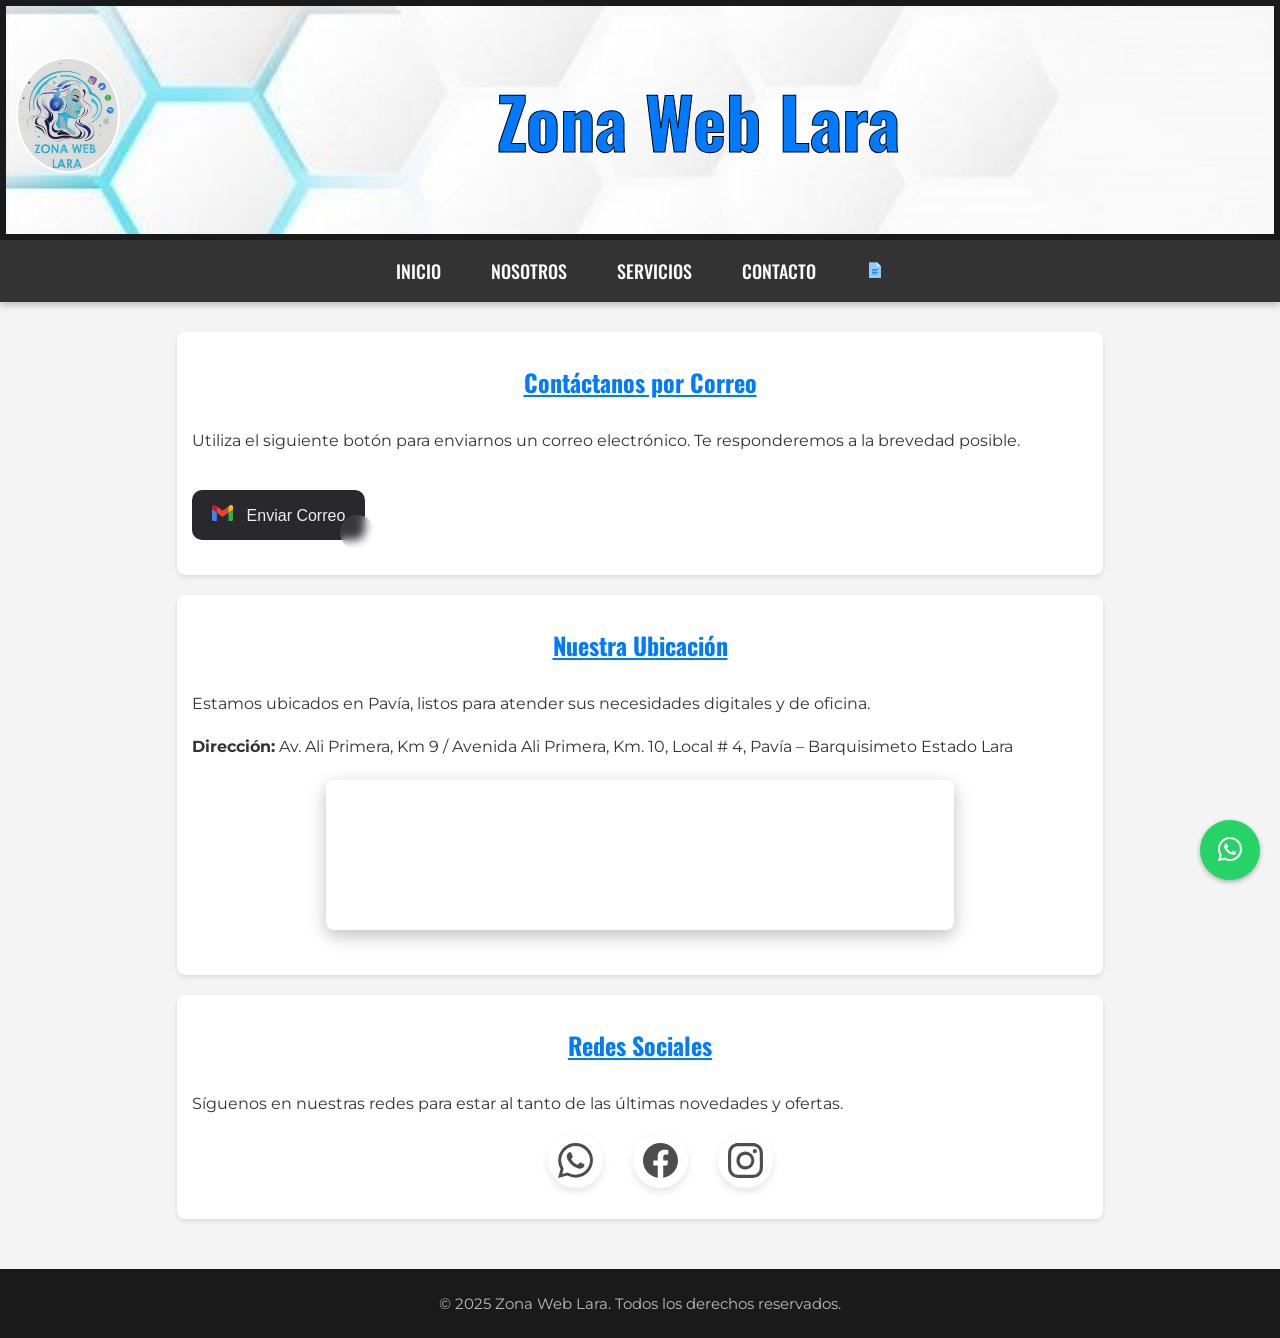
==== contacto.html @ 544e5bd1 "manual proyecto" ====
<!DOCTYPE html>
<!-- Declara el tipo de documento como HTML5, lo que asegura que el navegador interprete correctamente el código -->

<html lang="es">
<!-- Etiqueta raíz del documento HTML. El atributo 'lang="es"' indica que el contenido está en español, útil para accesibilidad y SEO -->

<head>
    <!-- Sección de metadatos e información no visible directamente en la página, pero esencial para su funcionamiento -->

    <meta charset="UTF-8">
    <!-- Define la codificación de caracteres como UTF-8, permitiendo mostrar correctamente caracteres especiales y acentos en español -->

    <meta name="viewport" content="width=device-width, initial-scale=1.0">
    <!-- Asegura que la página sea responsive: el ancho se ajusta al del dispositivo y la escala inicial es 1 (sin zoom) -->

    <title>Zona Web Lara</title>
    <!-- Establece el título que aparecerá en la pestaña del navegador -->

    <link rel="stylesheet" href="style.css"/>
    <!-- Enlaza una hoja de estilos CSS externa llamada 'style.css' para aplicar estilos personalizados a la página -->

    <link href="https://fonts.googleapis.com/css2?family=Montserrat:wght@400;700&family=Oswald:wght@500&display=swap" rel="stylesheet">
    <!-- Importa las fuentes 'Montserrat' (pesos 400 y 700) y 'Oswald' (peso 500) desde Google Fonts para usarlas en el diseño -->

    <link rel="icon" href="assets/favicon.ico" type="image/x-icon">
    <!-- Define el ícono que aparece en la pestaña del navegador (favicon), ubicado en la carpeta 'assets' -->
</head>

<body>
    <!-- Cuerpo principal del documento, contiene todo el contenido visible de la página -->

    <header>
        <!-- Sección de encabezado de la página, que incluye logo, nombre y menú de navegación -->

        <div class="banner">
            <!-- Contenedor visual que agrupa el logo y el nombre de la empresa en una barra superior (banner) -->

            <div class="logo">
                <!-- Contenedor específico para el logo de la empresa -->

                <img src="assets/logo_zwl.png" class="logo img" alt="Logo de Zona Web Lara">
                <!-- Imagen del logo, ubicada en la carpeta "assets", con clase CSS "logo img" y texto alternativo accesible -->
            </div>

            <div class="name">
                <!-- Contenedor para el nombre textual de la empresa -->

                <h1>Zona Web Lara</h1>
                <!-- Título principal del encabezado, mostrando el nombre de la empresa en tamaño grande -->
            </div>
        </div>

        <input type="checkbox" id="menu-toggle" class="menu-toggle">
        <!-- Casilla de verificación oculta (usada como interruptor) para controlar la visibilidad del menú en móviles; no se muestra visualmente pero es clave para la interacción -->

        <label for="menu-toggle" class="hamburger-icon">☰</label>
        <!-- Etiqueta clickeable que actúa como ícono de hamburguesa (☰); al hacer clic, activa/desactiva el checkbox y muestra/oculta el menú en dispositivos móviles -->

        <nav class="nav-bar">
            <!-- Barra de navegación principal que contiene los enlaces del sitio -->

            <div class="dropdown">
                <!-- Contenedor para cada elemento del menú (aunque actualmente no tiene submenús, se usa la clase "dropdown" por posible expansión futura) -->

                <a href="index.html" class="dropbtn">Inicio</a>
                <!-- Enlace al inicio del sitio; la clase "dropbtn" sugiere un botón de menú desplegable (aunque aquí es un enlace simple) -->
            </div>

            <div class="dropdown">
                <a href="nosotros.html" class="dropbtn">Nosotros</a>
                <!-- Enlace a la página "Nosotros" -->
            </div>

            <div class="dropdown">
                <a href="servicios.html" class="dropbtn">Servicios</a>
                <!-- Enlace a la página "Servicios" -->
            </div>

            <div class="dropdown">
                <a href="contacto.html" class="dropbtn">Contacto</a>
                <!-- Enlace a la página "Contacto" -->
            </div>

            <div class="dropdown">
                <a href="manual.html" class="dropbtn"><svg xmlns="http://www.w3.org/2000/svg" width="1em" height="1em" viewBox="0 0 48 48"><path fill="#90caf9" d="M40 45H8V3h22l10 10z"/><path fill="#e1f5fe" d="M38.5 14H29V4.5z"/><path fill="#1976d2" d="M16 21h17v2H16zm0 4h13v2H16zm0 4h17v2H16zm0 4h13v2H16z"/></svg></a>
                <!-- Enlace a la página "Nosotros" -->
            </div>
        </nav>
    </header>

    <main>
        <!-- Contenido principal de la página, centrado en la información de contacto y redes sociales -->

        <div class="text">
            <!-- Contenedor de texto con información sobre cómo contactar por correo electrónico -->

            <h3><span style="text-decoration:underline;">Contáctanos por Correo</span></h3>
            <!-- Subtítulo con subrayado (usando estilo en línea) que indica la sección de correo -->

            <p>Utiliza el siguiente botón para enviarnos un correo electrónico. Te responderemos a la brevedad posible.</p>
            <!-- Párrafo explicativo sobre el propósito del botón de correo -->

            <button class="button" style="margin-top: 20px; margin-bottom: 20px;">
                <!-- Botón estilizado con márgenes superior e inferior de 20px para separación visual -->
                <a href="mailto:zonaweblara@gmail.com" style="text-decoration: none; color: inherit;">
                    <!-- Enlace 'mailto' que abre el cliente de correo predeterminado del usuario al hacer clic -->
                    <!-- El estilo elimina el subrayado y hereda el color del botón para mantener coherencia visual -->

                    <svg xmlns="http://www.w3.org/2000/svg" width="1.33em" height="1em" viewBox="0 0 256 193">
                        <!-- Ícono SVG personalizado de Gmail (colores de Google) -->
                        <path fill="#4285f4" d="M58.182 192.05V93.14L27.507 65.077L0 49.504v125.091c0 9.658 7.825 17.455 17.455 17.455z"/>
                        <path fill="#34a853" d="M197.818 192.05h40.727c9.659 0 17.455-7.826 17.455-17.455V49.505l-31.156 17.837l-27.026 25.798z"/>
                        <path fill="#ea4335" d="m58.182 93.14l-4.174-38.647l4.174-36.989L128 69.868l69.818-52.364l4.669 34.992l-4.669 40.644L128 145.504z"/>
                        <path fill="#fbbc04" d="M197.818 17.504V93.14L256 49.504V26.231c0-21.585-24.64-33.89-41.89-20.945z"/>
                        <path fill="#c5221f" d="m0 49.504l26.759 20.07L58.182 93.14V17.504L41.89 5.286C24.61-7.66 0 4.646 0 26.23z"/>
                    </svg>
                      Enviar Correo
                    <!-- Texto del botón con un espacio no separable ( ) para separar el ícono del texto -->
                </a>
            </button>
        </div>

        <div class="text">
            <!-- Contenedor de texto con información sobre la ubicación física de la empresa -->

            <h3><span style="text-decoration:underline;">Nuestra Ubicación</span></h3>
            <!-- Subtítulo subrayado que introduce la sección de ubicación -->

            <p>Estamos ubicados en Pavía, listos para atender sus necesidades digitales y de oficina.</p>
            <!-- Descripción general de la ubicación -->

            <p><strong>Dirección:</strong> Av. Ali Primera, Km 9 / Avenida Ali Primera, Km. 10, Local # 4, Pavía – Barquisimeto Estado Lara</p>
            <!-- Dirección completa en texto, con énfasis en "Dirección:" usando <strong> -->

            <iframe 
                src="https://www.google.com/maps/embed?pb=!1m18!1m12!1m3!1d15707.954752187313!2d-69.29415449999999!3d10.09101145!2m3!1f0!2f0!3f0!3m2!1i1024!2i768!4f13.1!3m3!1m2!1s0x8e833405c92c57f7%3A0x8e833405c92c57f7!2sPavi%CC%81a%2C%20Lara%2C%20Venezuela!5e0!3m2!1sen!2sus!4v1678252200000!5m2!1sen!2sus" 
                width="100%" 
                height="450" 
                style="border:0; border-radius: 8px;" 
                allowfullscreen="" 
                loading="lazy" 
                referrerpolicy="no-referrer-when-downgrade" 
                class="content-image">
            </iframe>
            <!-- Mapa embebido de Google Maps centrado en Pavía, Lara, Venezuela -->
            <!-- Ocupa el 100% del ancho, tiene 450px de alto, bordes redondeados y carga diferida (lazy) para mejorar rendimiento -->
        </div>

        <div class="text">
            <!-- Contenedor de texto con enlaces a redes sociales -->

            <h3><span style="text-decoration:underline;">Redes Sociales</span></h3>
            <!-- Subtítulo subrayado que introduce la sección de redes sociales -->

            <p>Síguenos en nuestras redes para estar al tanto de las últimas novedades y ofertas.</p>
            <!-- Texto introductorio que invita al usuario a seguir las redes -->

            <ul class="example-2">
                <!-- Lista no ordenada que contiene los íconos de redes sociales con efectos visuales (posiblemente hover con tooltips) -->

                <li class="icon-content">
                    <!-- Elemento de lista para WhatsApp -->
                    <a
                        data-social="whatsapp"
                        aria-label="Whatsapp"
                        href="https://wa.me/4125022286?text=Saludos"
                    >
                        <!-- Enlace a WhatsApp con mensaje predefinido; 'aria-label' mejora accesibilidad -->
                        <div class="filled"></div>
                        <!-- Capa visual (posiblemente usada para efectos de fondo o hover en CSS) -->
                        <svg xml:space="preserve" viewBox="0 0 24 24" class="bi bi-whatsapp" fill="currentColor" height="24" width="24" xmlns="http://www.w3.org/2000/svg">
                            <!-- Ícono SVG de WhatsApp (extraído de Bootstrap Icons) -->
                            <path fill="currentColor" d="M17.472 14.382c-.297-.149-1.758-.867-2.03-.967-.273-.099-.471-.148-.67.15-.197.297-.767.966-.94 1.164-.173.199-.347.223-.644.075-.297-.15-1.255-.463-2.39-1.475-.883-.788-1.48-1.761-1.653-2.059-.173-.297-.018-.458.13-.606.134-.133.298-.347.446-.52.149-.174.198-.298.298-.497.099-.198.05-.371-.025-.52-.075-.149-.669-1.612-.916-2.207-.242-.579-.487-.5-.669-.51-.173-.008-.371-.01-.57-.01-.198 0-.52.074-.792.372-.272.297-1.04 1.016-1.04 2.479 0 1.462 1.065 2.875 1.213 3.074.149.198 2.096 3.2 5.077 4.487.709.306 1.262.489 1.694.625.712.227 1.36.195 1.871.118.571-.085 1.758-.719 2.006-1.413.248-.694.248-1.289.173-1.413-.074-.124-.272-.198-.57-.347m-5.421 7.403h-.004a9.87 9.87 0 01-5.031-1.378l-.361-.214-3.741.982.998-3.648-.235-.374a9.86 9.86 0 01-1.51-5.26c.001-5.45 4.436-9.884 9.888-9.884 2.64 0 5.122 1.03 6.988 2.898a9.825 9.825 0 012.893 6.994c-.003 5.45-4.437 9.884-9.885 9.884m8.413-18.297A11.815 11.815 0 0012.05 0C5.495 0 .16 5.335.157 11.892c0 2.096.547 4.142 1.588 5.945L.057 24l6.305-1.654a11.882 11.882 0 005.683 1.448h.005c6.554 0 11.89-5.335 11.893-11.893a11.821 11.821 0 00-3.48-8.413Z"/>
                        </svg>
                    </a>
                    <div class="tooltip">Whatsapp</div>
                    <!-- Tooltip visual que muestra "Whatsapp" al hacer hover (controlado por CSS) -->
                </li>

                <li class="icon-content">
                    <!-- Elemento de lista para Facebook -->
                    <a
                        data-social="facebook"
                        aria-label="Facebook"
                        href="https://www.facebook.com/zona.web.lara.2023"
                    >
                        <!-- Enlace al perfil de Facebook especificado en la URL -->
                        <div class="filled"></div>
                        <svg xml:space="preserve" viewBox="0 0 24 24" class="bi bi-facbook" fill="currentColor" height="24" width="24" xmlns="http://www.w3.org/2000/svg">
                            <!-- Ícono SVG de Facebook (aunque la clase tiene un typo: 'facbook') -->
                            <path fill="currentColor" d="M23.9981 11.9991C23.9981 5.37216 18.626 0 11.9991 0C5.37216 0 0 5.37216 0 11.9991C0 17.9882 4.38789 22.9522 10.1242 23.8524V15.4676H7.07758V11.9991H10.1242V9.35553C10.1242 6.34826 11.9156 4.68714 14.6564 4.68714C15.9692 4.68714 17.3424 4.92149 17.3424 4.92149V7.87439H15.8294C14.3388 7.87439 13.8739 8.79933 13.8739 9.74824V11.9991H17.2018L16.6698 15.4676H13.8739V23.8524C19.6103 22.9522 23.9981 17.9882 23.9981 11.9991Z"/>
                        </svg>
                    </a>
                    <div class="tooltip">Facebook</div>
                    <!-- Tooltip para Facebook -->
                </li>

                <li class="icon-content">
                    <!-- Elemento de lista para Instagram -->
                    <a
                        data-social="instagram"
                        aria-label="Instagram"
                        href="https://www.instagram.com/zonaweblara?igsh=YzljYTk1ODg3Zg=="
                    >
                        <!-- Enlace al perfil de Instagram de la empresa -->
                        <div class="filled"></div>
                        <svg xml:space="preserve" viewBox="0 0 16 16" class="bi bi-instagram" fill="currentColor" height="16" width="16" xmlns="http://www.w3.org/2000/svg">
                            <!-- Ícono SVG de Instagram (más pequeño: 16x16) -->
                            <path fill="currentColor" d="M8 0C5.829 0 5.556.01 4.703.048 3.85.088 3.269.222 2.76.42a3.9 3.9 0 0 0-1.417.923A3.9 3.9 0 0 0 .42 2.76C.222 3.268.087 3.85.048 4.7.01 5.555 0 5.827 0 8.001c0 2.172.01 2.444.048 3.297.04.852.174 1.433.372 1.942.205.526.478.972.923 1.417.444.445.89.719 1.416.923.51.198 1.09.333 1.942.372C5.555 15.99 5.827 16 8 16s2.444-.01 3.298-.048c.851-.04 1.434-.174 1.943-.372a3.9 3.9 0 0 0 1.416-.923c.445-.445.718-.891.923-1.417.197-.509.332-1.09.372-1.942C15.99 10.445 16 10.173 16 8s-.01-2.445-.048-3.299c-.04-.851-.175-1.433-.372-1.941a3.9 3.9 0 0 0-.923-1.417A3.9 3.9 0 0 0 13.24.42c-.51-.198-1.092-.333-1.943-.372C10.443.01 10.172 0 7.998 0zm-.717 1.442h.718c2.136 0 2.389.007 3.232.046.78.035 1.204.166 1.486.275.373.145.64.319.92.599s.453.546.598.92c.11.281.24.705.275 1.485.039.843.047 1.096.047 3.231s-.008 2.389-.047 3.232c-.035.78-.166 1.203-.275 1.485a2.5 2.5 0 0 1-.599.919c-.28.28-.546.453-.92.598-.28.11-.704.24-1.485.276-.843.038-1.096.047-3.232.047s-2.39-.009-3.233-.047c-.78-.036-1.203-.166-1.485-.276a2.5 2.5 0 0 1-.92-.598 2.5 2.5 0 0 1-.6-.92c-.109-.281-.24-.705-.275-1.485-.038-.843-.046-1.096-.046-3.233s.008-2.388.046-3.231c.036-.78.166-1.204.276-1.486.145-.373.319-.64.599-.92s.546-.453.92-.598c.282-.11.705-.24 1.485-.276.738-.034 1.024-.044 2.515-.045zm4.988 1.328a.96.96 0 1 0 0 1.92.96.96 0 0 0 0-1.92m-4.27 1.122a4.109 4.109 0 1 0 0 8.217 4.109 4.109 0 0 0 0-8.217m0 1.441a2.667 2.667 0 1 1 0 5.334 2.667 2.667 0 0 1 0-5.334"/>
                        </svg>
                    </a>
                    <div class="tooltip">Instagram</div>
                    <!-- Tooltip para Instagram -->
                </li>
            </ul>

            <link rel="stylesheet" href="https://cdn.jsdelivr.net/npm/bootstrap-icons@1.10.5/font/bootstrap-icons.css">
            <!-- Enlace a la CDN de Bootstrap Icons para usar íconos como 'bi-whatsapp'; aunque está dentro de <main>, debería estar en <head> (pero se respeta su ubicación actual) -->

            <a href="https://wa.me/4125022286?text=Saludos" target=”_blank” class="whatsapp-btn">
                <!-- Botón flotante de WhatsApp (posiblemente posicionado con CSS) que abre un chat en nueva pestaña -->
                <i class="bi bi-whatsapp"></i>
                <!-- Ícono de WhatsApp usando la clase de Bootstrap Icons -->
            </a>
        </div>
    </main>

    <footer>
        <!-- Pie de página que contiene información legal o de derechos de autor -->
        <p>© 2025 Zona Web Lara. Todos los derechos reservados.</p>
        <!-- Texto de copyright con año actualizado a 2025 -->
    </footer>
</body>
</html>
---- style.css ----
/* Importación de Google Fonts para una tipografía más "llamativa" */
@import url('https://fonts.googleapis.com/css2?family=Montserrat:wght@400;700&family=Oswald:wght@500&display=swap'); /* Importa las fuentes 'Montserrat' (pesos 400 y 700) y 'Oswald' (peso 500) de Google Fonts. */

/* === Estilos generales del cuerpo === */
body {
    background-color: #f4f4f4; /* Establece el color de fondo general del cuerpo de la página a un gris muy claro. */
    text-align: center; /* Centra horizontalmente el contenido en línea (como texto e imágenes) dentro del cuerpo. */
    margin: 0; /* Elimina el margen exterior predeterminado que suelen aplicar los navegadores al cuerpo de la página. */
    padding: 0; /* Elimina el relleno interior predeterminado que suelen aplicar los navegadores al cuerpo de la página. */
    font-family: 'Montserrat', sans-serif; /* Establece 'Montserrat' como la fuente de texto principal, con una fuente genérica 'sans-serif' como alternativa. */
    color: #333; /* Establece el color de texto base a un gris muy oscuro. */
}

 /* === Banner === */
.banner {
    text-align: center; /* Centra el texto y el contenido en línea horizontalmente dentro del banner. */
    display: grid; /* Establece un layout de rejilla (grid) para la disposición de los elementos internos (logo y nombre). */
    grid-template-columns: 100px auto; /* Define las columnas de la rejilla: la primera con un ancho fijo de 100px (para el logo) y la segunda con el ancho restante ('auto') (para el nombre). */
    column-gap: 1rem; /* Define el espacio o brecha entre las columnas de la rejilla. */
    align-items: center; /* Alinea los elementos de la rejilla verticalmente al centro de cada fila. */
    background-image: url("assets/fondo_baner.jpg"); /* Establece una imagen como fondo del banner. */
    background-repeat: no-repeat; /* Evita que la imagen de fondo se duplique o repita. */
    background-size: cover; /* Ajusta el tamaño de la imagen de fondo para que cubra completamente el área del banner, recortando si es necesario. */
    /* Ajustes para la fuente "llamativa" */
    font-family: 'Oswald', sans-serif; /* Aplica la fuente 'Oswald' específicamente al texto dentro del banner. */
    font-size: 35px; /* Establece un tamaño de fuente grande para el texto del banner. */
    color:#007bff; /* Establece el color del texto a un azul brillante. */
    -webkit-text-stroke: 1px black; /* Agrega un borde o contorno de 1px negro alrededor del texto (propiedad específica de navegadores basados en WebKit, como Chrome y Safari). */
    border: 6px solid #1a1a1a; /* Agrega un borde sólido de 6 píxeles de grosor y color gris oscuro alrededor de todo el banner. */
    padding: 15px 10px; /* Aplica un relleno interior de 15px arriba y abajo, y 10px a los lados. */
}

.logo {
    grid-column-start: 1; /* Indica que el elemento con clase 'logo' debe comenzar en la línea de inicio de la primera columna de la rejilla. */
    grid-column-end: 2; /* Indica que el elemento con clase 'logo' debe terminar en la línea de inicio de la segunda columna de la rejilla (ocupando solo la primera columna). */
}

.name {
    grid-column-start: 2; /* Indica que el elemento con clase 'name' debe comenzar en la línea de inicio de la segunda columna de la rejilla. */
    grid-column-end: 3; /* Indica que el elemento con clase 'name' debe terminar en la línea de inicio de la tercera columna de la rejilla (ocupando solo la segunda columna). */
    text-align: center; /* Centra el texto dentro del contenedor con clase 'name'. */
}

.logo img {
    border-radius: 50%; /* Hace que la imagen dentro de '.logo' tenga forma completamente circular. */
    border: 2px solid white; /* Agrega un borde sólido de 2 píxeles de grosor y color blanco alrededor de la imagen. */
    max-width: 100%; /* Asegura que el ancho de la imagen no exceda el 100% de su contenedor padre (.logo). */
    height: auto; /* Mantiene la relación de aspecto original de la imagen al ajustarse el ancho. */
}

 /* === Texto central === */
.text {
    width: 70%; /* Establece el ancho del contenedor de texto al 70% del ancho de su contenedor padre. */
    margin: auto; /* Aplica un margen automático a los lados, centrándolo horizontalmente en el viewport. */
    text-align: justify; /* Justifica el texto, alineándolo tanto a la izquierda como a la derecha (excepto la última línea). */
    font-family: 'Montserrat', sans-serif; /* Establece 'Montserrat' como la fuente para el contenido principal de texto. */
    line-height: 1.7; /* Establece la altura de línea a 1.7 veces el tamaño de la fuente para mejorar la legibilidad. */
    font-size: 16px; /* Establece el tamaño de fuente base para el texto dentro de este contenedor. */
    margin-bottom: 20px; /* Aplica un margen de 20 píxeles debajo del bloque de texto. */
    padding: 15px; /* Aplica un relleno interior de 15 píxeles alrededor del contenido. */
    background-color: white; /* Establece el color de fondo del bloque de texto a blanco. */
    border-radius: 8px; /* Aplica un redondeo de 8 píxeles a las esquinas del bloque. */
    box-shadow: 0 2px 5px rgba(0,0,0,0.1); /* Aplica una sombra sutil (desplazamiento en Y de 2px, desenfoque de 5px, color negro con 10% de opacidad). */
}

.text h3 {
    font-family: 'Oswald', sans-serif; /* Aplica la fuente 'Oswald' específicamente a los títulos H3 dentro de '.text'. */
    color: #007bff; /* Establece el color de los títulos H3 a azul brillante. */
    text-align: center; /* Centra el texto de los títulos H3. */
    margin-top: 0; /* Elimina el margen superior predeterminado de los H3. */
    padding-top: 15px; /* Agrega un relleno superior de 15 píxeles, separando el título del borde superior del contenedor '.text'. */
    font-size: 24px; /* Establece el tamaño de fuente para los títulos H3. */
}

.text:first-of-type {
    margin-top: 30px; /* Aplica un margen superior de 30 píxeles solo al primer elemento con la clase '.text' en el documento. */
}

/* ============================================================== */
/* === MENÚ HORIZONTAL (Diseño Desktop) === */
/* ============================================================== */

header {
    background-color: #333; /* Establece un color de fondo gris oscuro para el encabezado (header). */
    box-shadow: 0 4px 6px rgba(0,0,0,0.2); /* Aplica una sombra inferior con un desplazamiento en Y de 4px, desenfoque de 6px y color negro con 20% de opacidad. */
    position: relative; /* Establece el contexto de posicionamiento para los elementos hijos con posición absoluta (como el menú hamburguesa en móvil). */
}

.nav-bar {
    display: flex; /* Utiliza el modelo de caja flexible (flexbox) para la disposición de los elementos hijos. */
    justify-content: center; /* Centra los elementos flexibles (enlaces del menú) horizontalmente a lo largo del eje principal. */
    list-style: none; /* Elimina los marcadores o bullets predeterminados de la lista. */
    padding: 0; /* Elimina el relleno interior predeterminado de la lista. */
    margin: 0; /* Elimina el margen exterior predeterminado de la lista. */
}

/* Ocultar el mecanismo de hamburguesa por defecto en desktop */
.menu-toggle,
.hamburger-icon {
    display: none; /* Oculta tanto el checkbox (`.menu-toggle`) como el icono de hamburguesa (`.hamburger-icon`) en resoluciones de escritorio. */
}

.dropdown {
    position: relative; /* Establece el contexto de posicionamiento relativo para los elementos de lista (para posibles submenús). */
    display: inline-block; /* Hace que el elemento se comporte como un bloque, pero fluya en línea con el texto. */
    margin: 0; /* Elimina cualquier margen predeterminado. */
}

/* Estilo aplicado a los enlaces (<a>) de la barra de navegación */
.dropbtn {
    background-color: transparent; /* Establece el fondo del botón de enlace como transparente. */
    color: white; /* Establece el color del texto a blanco. */
    padding: 18px 25px; /* Aplica un relleno interior de 18px arriba/abajo y 25px a los lados. */
    font-size: 18px; /* Establece el tamaño de fuente. */
    font-family: 'Oswald', sans-serif; /* Aplica la fuente 'Oswald'. */
    border: none; /* Elimina cualquier borde predeterminado. */
    cursor: pointer; /* Cambia el cursor a un puntero al pasar sobre el elemento. */
    transition: background-color 0.3s, color 0.3s; /* Aplica una transición suave de 0.3 segundos para los cambios de color de fondo y de texto. */
    text-transform: uppercase; /* Convierte todo el texto del enlace a mayúsculas. */
    font-weight: 500; /* Establece el grosor de la fuente a 500. */
    text-decoration: none; /* Elimina el subrayado predeterminado de los enlaces. */
    display: block; /* Hace que el enlace ocupe todo el espacio de su contenedor padre (`.dropdown`). */
}

.dropbtn:hover,
.dropbtn:focus {
    background-color: #007bff; /* Cambia el color de fondo a azul brillante cuando el usuario pasa el ratón o el elemento tiene el foco. */
    color: white; /* Mantiene el color del texto en blanco. */
}

/* === Imágenes de Contenido === */
.content-image {
    display: block; /* Hace que la imagen se comporte como un elemento de bloque, lo que permite aplicarle márgenes automáticos. */
    width: 70%; /* Establece el ancho de la imagen al 70% del ancho de su contenedor padre. */
    max-width: 800px; /* Limita el ancho máximo de la imagen a 800 píxeles. */
    height: auto; /* Mantiene la proporción de la imagen. */
    margin: 20px auto 30px auto; /* Centra la imagen horizontalmente (margen automático en los lados) y aplica 20px de margen superior y 30px de margen inferior. */
    border-radius: 10px; /* Aplica un redondeo de 10 píxeles a las esquinas. */
    box-shadow: 0 6px 18px rgba(0,0,0,0.25); /* Aplica una sombra más pronunciada (desplazamiento en Y de 6px, desenfoque de 18px, color negro con 25% de opacidad). */
    border: 3px solid #007bff; /* Agrega un borde sólido de 3 píxeles y color azul brillante. */
}

/* === Pie de Página === */
footer {
    background-color: #1a1a1a; /* Establece un color de fondo gris muy oscuro (casi negro). */
    color: #bbb; /* Establece el color del texto a un gris claro. */
    text-align: center; /* Centra el texto dentro del pie de página. */
    padding: 25px 10px; /* Aplica un relleno interior de 25px arriba/abajo y 10px a los lados. */
    margin-top: 50px; /* Aplica un margen superior grande para separarlo del contenido principal. */
    font-family: 'Montserrat', sans-serif; /* Aplica la fuente 'Montserrat'. */
    font-size: 15px; /* Establece el tamaño de fuente. */
}

footer p {
    margin: 0; /* Elimina el margen predeterminado de los párrafos dentro del pie de página. */
}

/* Estilos de lista para los archivos nosotros y servicios */
.text ul li, .text ol li {
    font-weight: 500; /* Establece el grosor de la fuente de los ítems de lista a 500. */
    margin-bottom: 10px; /* Aplica un margen de 10 píxeles debajo de cada ítem de lista. */
    text-align: left; /* Alinea el texto de los ítems de la lista a la izquierda. */
    margin-left: 20px; /* Aplica un margen izquierdo para dar indentación a los ítems. */
}

.text ol li h4 {
    font-family: 'Oswald', sans-serif; /* Aplica la fuente 'Oswald' a los títulos H4 dentro de ítems de listas ordenadas. */
    color: #D4AF37; /* Establece un color dorado para estos títulos. */
    font-size: 22px; /* Establece el tamaño de fuente. */
    text-align: center; /* Centra el texto de los títulos H4. */
    margin-top: 0; /* Elimina el margen superior predeterminado. */
    margin-bottom: 10px; /* Aplica un margen inferior de 10 píxeles. */
}


/* ============================================================== */
/* === Responsive: Menú Móvil (max-width: 768px) === */
/* ============================================================== */
@media (max-width: 768px) { /* Comienza la sección de estilos que solo se aplican cuando el ancho de la ventana es 768px o menor. */
    /* Mostrar el ícono de hamburguesa */
    .hamburger-icon {
        display: flex; /* Muestra el icono de hamburguesa (utilizando flexbox para centrar). */
        position: absolute; /* Posiciona el icono de forma absoluta respecto a su contenedor posicionado más cercano (el header). */
        right: 0; /* Lo alinea con el borde derecho del header. */
        top: 0; /* Lo alinea con el borde superior del header. */
        height: 100%; /* Ocupa toda la altura del header. */
        background-color: transparent; /* Fondo transparente. */
        padding-right: 25px; /* Aplica un relleno a la derecha para separarlo del borde. */
        color: #007bff; /* Establece el color del icono a azul brillante. */
        font-size: 30px; /* Establece un tamaño grande para el icono. */
        align-items: center; /* Centra el icono verticalmente dentro del contenedor flex. */
        cursor: pointer; /* Muestra un cursor de puntero. */
        z-index: 1001; /* Asegura que el icono esté por encima de casi todos los demás elementos. */
    }
    
    .hamburger-icon:hover {
        color: #0056b3; /* Cambia el color del icono a un azul ligeramente más oscuro al pasar el ratón. */
    }

    /* Banner: Cambiar a una sola columna para que el logo y nombre se apilen */
    .banner {
        grid-template-columns: 1fr; /* Cambia el layout de la rejilla a una sola columna, haciendo que los elementos se apilen verticalmente. */
        font-size: 25px; /* Reduce el tamaño de fuente. */
        padding: 15px 10px; /* Mantiene el relleno interior. */
    }
    
    .logo {
        grid-column-start: 1; /* El logo comienza en la única columna. */
        grid-column-end: 2; /* El logo termina en la línea final de la única columna. */
        margin-bottom: 5px; /* Agrega un pequeño margen inferior para separarlo del nombre. */
    }

    .name {
        grid-column-start: 1; /* El nombre comienza en la única columna. */
        grid-column-end: 2; /* El nombre termina en la línea final de la única columna. */
        text-align: center; /* Centra el texto del nombre. */
    }

    .logo img {
        width: 80px; /* Reduce el ancho del logo. */
        height: 80px; /* Reduce la altura del logo. */
    }

    .text {
        width: 90%; /* Aumenta el ancho del contenedor de texto al 90% para ocupar más pantalla en dispositivos móviles. */
        margin: 20px auto; /* Centra el bloque y aplica 20px de margen superior/inferior. */
        padding: 15px; /* Mantiene el relleno. */
        font-size: 15px; /* Reduce ligeramente el tamaño de fuente. */
    }

    .content-image {
      width: 90%; /* Ajusta el ancho de la imagen al 90%. */
    }
    
    /* Ocultar la navegación por defecto en móvil */
    .nav-bar {
        display: none; /* Oculta la barra de navegación por defecto (se mostrará con el checkbox). */
        flex-direction: column; /* Cambia la dirección del flexbox para apilar los enlaces verticalmente. */
        width: 100%; /* Ocupa el ancho completo. */
        position: absolute; /* Posiciona de forma absoluta, permitiendo que se deslice por debajo de otros elementos. */
        top: 100%; /* Coloca el menú justo debajo del header. */
        left: 0; /* Lo alinea con el borde izquierdo. */
        background-color: #333; /* Fondo gris oscuro. */
        box-shadow: 0 4px 6px rgba(0,0,0,0.2); /* Sombra inferior. */
        z-index: 999; /* Asegura que el menú esté sobre el contenido principal. */
    }

    /* Mostrar la navegación cuando el checkbox está marcado */
    .menu-toggle:checked ~ .nav-bar {
        display: flex; /* Muestra el menú de navegación cuando el checkbox invisible (`.menu-toggle`) está marcado. */
    }
    
    /* Ocultamos el checkbox */
    .menu-toggle {
        opacity: 0; /* Hace que el checkbox sea completamente transparente. */
        position: absolute; /* Lo posiciona absolutamente. */
        height: 0; /* Le da una altura cero. */
        width: 0; /* Le da un ancho cero. */
    }

    /* Menú en móviles: forzamos el modo vertical y hacemos los botones de ancho completo */
    .nav-bar .dropdown {
        width: 100%; /* Hace que cada ítem de lista ocupe todo el ancho. */
        margin: 0; /* Elimina cualquier margen. */
        border-bottom: 1px solid #444; /* Agrega un separador de línea gris oscuro debajo de cada enlace. */
    }
    
    .nav-bar .dropdown:last-child {
        border-bottom: none; /* Elimina el separador inferior del último enlace para evitar doble línea. */
    }

    .dropbtn {
        width: 100%; /* Hace que el enlace ocupe todo el ancho del contenedor. */
        text-align: left; /* Alinea el texto del enlace a la izquierda. */
        padding: 15px 25px; /* Ajusta el relleno. */
        background-color: #333; /* Fondo gris oscuro (asegura consistencia). */
    }
    
    .dropbtn:hover {
        background-color: #007bff; /* Fondo azul brillante al pasar el ratón. */
    }
    
    /* WhatsApp button adjustment */
    .whatsapp-btn {
        width: 50px; /* Reduce el ancho del botón flotante. */
        height: 50px; /* Reduce la altura del botón flotante. */
        bottom: 15px; /* Lo mueve 15px desde la parte inferior. */
        right: 15px; /* Lo mueve 15px desde la parte derecha. */
    }
    
    .whatsapp-btn i {
        font-size: 24px; /* Reduce el tamaño del icono de WhatsApp. */
    }
}

/* Estilos de botón de correo y redes sociales (sin cambios relevantes) */

/* Estilos de un botón genérico (usado para el correo) - From Uiverse.io by gagan-gv */ 
.button {
    padding: 15px 20px; /* Relleno interior del botón. */
    font-size: 16px; /* Tamaño de fuente. */
    background: transparent; /* Fondo transparente. */
    border: none; /* Sin borde. */
    position: relative; /* Establece contexto para los pseudo-elementos. */
    color: #f0f0f0; /* Color del texto gris muy claro. */
    z-index: 1; /* Asegura que el texto esté por encima de los pseudo-elementos. */
    text-decoration: none; /* Elimina el subrayado si es un enlace. */
}
/* Estilos para los pseudo-elementos after y before (efecto visual) */
.button::after,
.button::before {
    content: ''; /* Propiedad necesaria para mostrar pseudo-elementos. */
    position: absolute; /* Posición absoluta respecto al botón. */
    bottom: 0; /* Alineado a la parte inferior. */
    right: 0; /* Alineado a la parte derecha. */
    z-index: -99999; /* Mueve los pseudo-elementos detrás del texto. */
    transition: all .4s; /* Transición suave de 0.4 segundos para todos los cambios de propiedades. */
}

.button::before {
    transform: translate(0%, 0%); /* Posición inicial (sin desplazamiento). */
    width: 100%; /* Ancho completo. */
    height: 100%; /* Altura completa. */
    background: #28282d; /* Fondo gris oscuro. */
    border-radius: 10px; /* Esquinas redondeadas. */
}

.button::after {
    transform: translate(10px, 10px); /* Desplaza el elemento 10px hacia la derecha y 10px hacia abajo desde la posición inicial. */
    width: 35px; /* Ancho inicial pequeño. */
    height: 35px; /* Altura inicial pequeña. */
    background: #ffffff15; /* Fondo blanco muy transparente. */
    backdrop-filter: blur(5px); /* Aplica un desenfoque (blur) de 5px al fondo detrás de este elemento (efecto de cristal). */
    border-radius: 50px; /* Forma circular. */
}

.button:hover::before {
    transform: translate(5%, 20%); /* Desplaza y estira el pseudo-elemento 'before' al pasar el ratón. */
    width: 110%; /* Aumenta ligeramente el ancho. */
    height: 110%; /* Aumenta ligeramente la altura. */
}

.button:hover::after {
    border-radius: 10px; /* Cambia la forma a cuadrada con esquinas redondeadas. */
    transform: translate(0, 0); /* Mueve el pseudo-elemento 'after' a su posición original. */
    width: 100%; /* Ocupa el ancho completo del botón. */
    height: 100%; /* Ocupa la altura completa del botón. */
}

.button:active::after {
    transition: 0s; /* Desactiva la transición al hacer clic. */
    transform: translate(0, 5%); /* Mueve el pseudo-elemento 'after' ligeramente hacia abajo al hacer clic (efecto de "presionar"). */
}

/* Estilos para los iconos de redes sociales - From Uiverse.io by wilsondesouza */ 
ul {
    list-style: none; /* Elimina los bullets de las listas no ordenadas. */
}

.example-2 {
    display: flex; /* Utiliza flexbox. */
    justify-content: center; /* Centra los iconos horizontalmente. */
    align-items: center; /* Centra los iconos verticalmente. */
}
.example-2 .icon-content {
    margin: 0 15px; /* Aplica un margen horizontal de 15px para separarlos. */
    position: relative; /* Establece contexto para la posición del tooltip. */
}
.example-2 .icon-content .tooltip {
    position: absolute; /* Posición absoluta respecto a '.icon-content'. */
    top: -30px; /* Posiciona el tooltip 30px por encima del icono. */
    left: 50%; /* Lo mueve al 50% del ancho del padre. */
    transform: translateX(-50%); /* Ajusta el desplazamiento para centrarlo horizontalmente. */
    color: #fff; /* Color del texto del tooltip blanco. */
    padding: 6px 10px; /* Relleno. */
    border-radius: 5px; /* Esquinas redondeadas. */
    opacity: 0; /* Oculto por defecto (completamente transparente). */
    visibility: hidden; /* Oculto por defecto (no interactuable). */
    font-size: 14px; /* Tamaño de fuente. */
    transition: all 0.3s ease; /* Transición suave para mostrar/ocultar. */
}
.example-2 .icon-content:hover .tooltip {
    opacity: 1; /* Muestra el tooltip (transparencia total) al pasar el ratón. */
    visibility: visible; /* Hace el tooltip visible. */
    top: -50px; /* Lo mueve 50px por encima (efecto de desplazamiento). */
}
.example-2 .icon-content a {
    position: relative; /* Establece contexto para el efecto de relleno. */
    overflow: hidden; /* Oculta cualquier contenido que desborde (necesario para el efecto de relleno). */
    display: flex; /* Utiliza flexbox para centrar el icono SVG. */
    justify-content: center; /* Centra el icono SVG horizontalmente. */
    align-items: center; /* Centra el icono SVG verticalmente. */
    width: 55px; /* Ancho del icono. */
    height: 55px; /* Altura del icono. */
    border-radius: 50%; /* Forma circular. */
    color: #4d4d4d; /* Color del icono por defecto (gris oscuro). */
    background-color: #fff; /* Fondo del círculo blanco. */
    transition: all 0.3s ease-in-out; /* Transición suave para el cambio de color y sombra. */
    box-shadow: 0 4px 8px rgba(0, 0, 0, 0.1); /* Sombra sutil. */
}
.example-2 .icon-content a:hover {
    box-shadow: 3px 2px 45px 0px rgb(0 0 0 / 12%); /* Sombra más pronunciada al pasar el ratón. */
}
.example-2 .icon-content a svg {
    position: relative; /* Necesario para posicionar el SVG sobre el elemento de relleno. */
    z-index: 1; /* Asegura que el SVG esté por encima del relleno. */
    width: 35px; /* Ancho del icono SVG. */
    height: 35px; /* Altura del icono SVG. */
}
.example-2 .icon-content a:hover {
    color: white; /* Cambia el color del icono (SVG) a blanco al pasar el ratón. */
}
.example-2 .icon-content a .filled {
    position: absolute; /* Posición absoluta respecto al enlace. */
    top: auto; /* Deshabilita el posicionamiento superior. */
    bottom: 0; /* Lo alinea con la parte inferior. */
    left: 0; /* Lo alinea con la parte izquierda. */
    width: 100%; /* Ancho completo. */
    height: 0; /* Altura cero (oculto por defecto). */
    background-color: #000; /* Color de fondo inicial (se sobrescribe por red social). */
    transition: all 0.3s ease-in-out; /* Transición suave para el efecto de relleno. */
}
.example-2 .icon-content a:hover .filled {
    height: 100%; /* Aumenta la altura al 100% al pasar el ratón (efecto de relleno). */
}

/* Colores específicos por red social */
.example-2 .icon-content a[data-social="whatsapp"] .filled,
.example-2 .icon-content a[data-social="whatsapp"] ~ .tooltip {
    background-color: #128c7e; /* Establece el color de fondo para el relleno y el tooltip de WhatsApp. */
}

.example-2 .icon-content a[data-social="facebook"] .filled,
.example-2 .icon-content a[data-social="facebook"] ~ .tooltip {
    background-color: #3b5998; /* Establece el color de fondo para el relleno y el tooltip de Facebook. */
}
.example-2 .icon-content a[data-social="instagram"] .filled,
.example-2 .icon-content a[data-social="instagram"] ~ .tooltip {
    /* Fondo degradado para Instagram */
    background: linear-gradient( /* Aplica un fondo con un degradado lineal con múltiples colores. */
        45deg,
        #405de6,
        #5b51db,
        #b33ab4,
        #c135b4,
        #e1306c,
        #fd1f1f
    );
}
.example-2 .icon-content a[data-social="youtube"] .filled,
.example-2 .icon-content a[data-social="youtube"] ~ .tooltip {
    background-color: #ff0000; /* Establece el color de fondo para el relleno y el tooltip de YouTube (rojo). */
}

/*Estilos generales del boton whatsapp flotante*/
.whatsapp-btn {
    position: fixed; /* Posiciona el elemento de forma fija en la ventana (permanece visible al hacer scroll). */
    bottom: 20px; /* Lo coloca 20px desde la parte inferior de la ventana. */
    right: 20px; /* Lo coloca 20px desde la parte derecha de la ventana. */
    z-index: 9999; /* Asegura que esté por encima de casi todos los demás elementos. */
    width: 60px; /* Ancho del botón. */
    height: 60px; /* Altura del botón. */
    border-radius: 50%; /* Forma circular. */
    background-color: #25D366; /* Color de WhatsApp (verde brillante). */
    display: flex; /* Utiliza flexbox. */
    align-items: center; /* Centra el contenido (el icono) verticalmente. */
    justify-content: center; /* Centra el contenido (el icono) horizontalmente. */
    box-shadow: 0 2px 5px rgba(0, 0, 0, 0.3); /* Sombra sutil. */
    animation: breathe 2s ease-in-out infinite; /* Aplica la animación llamada 'breathe' (respiración), que dura 2s, tiene un ritmo suave, y se repite indefinidamente. */
}

/*Estilos solo al icono whatsapp*/
.whatsapp-btn i {
    color: #fff; /* Color del icono blanco. */
    font-size: 24px; /* Tamaño del icono. */
    animation: beat 2s ease-in-out infinite; /* Aplica la animación llamada 'beat' (latido), que dura 2s, tiene un ritmo suave, y se repite indefinidamente. */
    text-decoration: none; /* Elimina el subrayado. */
}

/*Estilos con animation contorno respirando*/
@keyframes breathe { /* Define la animación llamada 'breathe'. */
    0% {
    box-shadow: 0 0 0 0 rgba(37, 211, 102, 0.5); /* Al inicio (0%), la sombra es transparente con radio cero. */
}
    70% {
    box-shadow: 0 0 0 15px rgba(37, 211, 102, 0); /* Al 70%, la sombra se ha expandido a 15px y su opacidad ha llegado a cero (desvanecimiento). */
}
    100% {
    box-shadow: 0 0 0 0 rgba(0, 0, 0, 0); /* Al final, la sombra vuelve a cero. */
}
}

/*Estilos de animacion del icono latiendo*/
@keyframes beat { /* Define la animación llamada 'beat'. */
    0% {
    transform: scale(1); /* Al inicio (0%), el icono tiene su tamaño normal. */
}
    50% {
    transform: scale(1.2); /* A la mitad (50%), el icono se agranda un 20%. */
}
    100% {
    transform: scale(1); /* Al final, el icono vuelve a su tamaño normal. */
}
}


.manual-container {
            width: 70%; /* Usa el ancho de la clase .text */
            margin: 30px auto 20px auto; /* Centra y aplica márgenes. */
            text-align: justify; /* Justifica el texto. */
            line-height: 1.7;
            font-size: 16px;
            padding: 15px;
            background-color: white; /* Fondo blanco para el bloque de contenido. */
            border-radius: 8px;
            box-shadow: 0 2px 5px rgba(0,0,0,0.1);
        }
        
        /* Uso de estilos de títulos del CSS original */
        .manual-container h1 {
            font-family: 'Oswald', sans-serif;
            color: #007bff;
            text-align: center;
            font-size: 30px;
            border-bottom: 3px solid #eee;
            padding-bottom: 10px;
            margin-top: 0;
        }

        .manual-container h2 {
            font-family: 'Oswald', sans-serif;
            color: #555;
            text-align: center;
            font-size: 26px;
            border-bottom: 2px solid #eee;
            padding-bottom: 8px;
            margin-top: 30px;
        }
        
        .manual-container h3 {
            font-family: 'Oswald', sans-serif;
            color: #007bff; /* Usa el color de los h3 del .text */
            text-align: center;
            margin-top: 20px;
            font-size: 22px;
        }

        .manual-container ul, .manual-container ol {
            padding-left: 20px;
            text-align: left;
        }
        
        .manual-container li {
             font-weight: 500;
             margin-bottom: 10px;
             text-align: left;
             margin-left: 0;
        }
        
        .manual-container .tip {
            background-color: #e6f7ff;
            border-left: 5px solid #007bff;
            padding: 15px;
            margin: 20px 0;
            border-radius: 4px;
            text-align: left;
        }
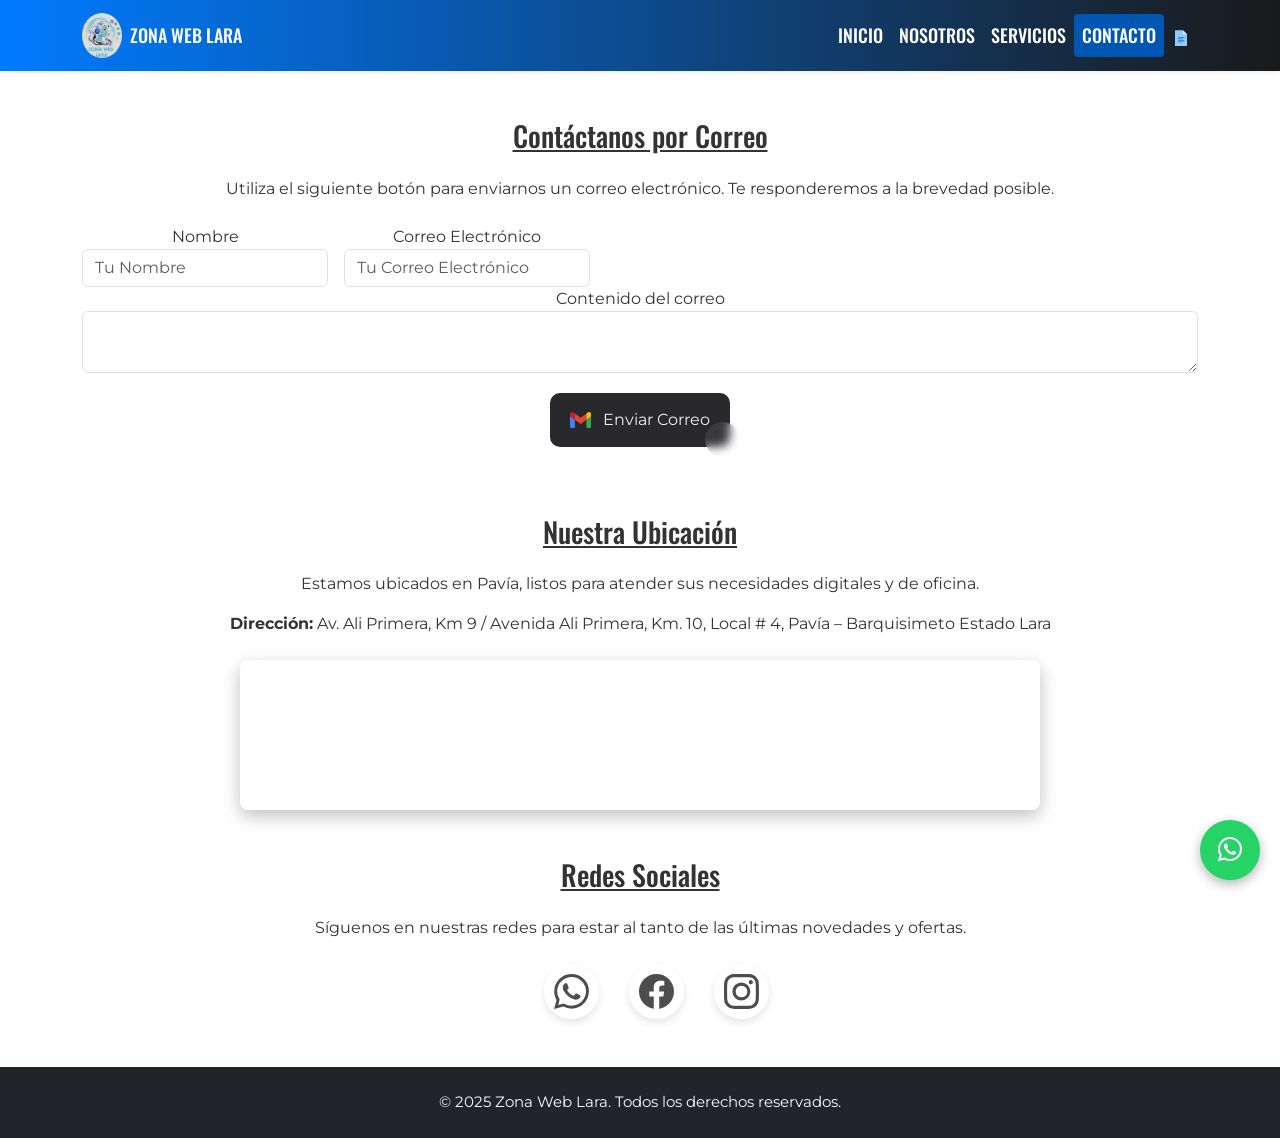
==== commit b757450d: "js" ====
--- a/contacto.html
+++ b/contacto.html
@@ -1,234 +1,345 @@
 <!DOCTYPE html>
-<!-- Declara el tipo de documento como HTML5, lo que asegura que el navegador interprete correctamente el código -->
-
 <html lang="es">
-<!-- Etiqueta raíz del documento HTML. El atributo 'lang="es"' indica que el contenido está en español, útil para accesibilidad y SEO -->
-
-<head>
-    <!-- Sección de metadatos e información no visible directamente en la página, pero esencial para su funcionamiento -->
-
-    <meta charset="UTF-8">
-    <!-- Define la codificación de caracteres como UTF-8, permitiendo mostrar correctamente caracteres especiales y acentos en español -->
-
-    <meta name="viewport" content="width=device-width, initial-scale=1.0">
-    <!-- Asegura que la página sea responsive: el ancho se ajusta al del dispositivo y la escala inicial es 1 (sin zoom) -->
-
+  <head>
+    <meta charset="UTF-8" />
+    <meta name="viewport" content="width=device-width, initial-scale=1.0" />
     <title>Zona Web Lara</title>
-    <!-- Establece el título que aparecerá en la pestaña del navegador -->
-
-    <link rel="stylesheet" href="style.css"/>
-    <!-- Enlaza una hoja de estilos CSS externa llamada 'style.css' para aplicar estilos personalizados a la página -->
-
-    <link href="https://fonts.googleapis.com/css2?family=Montserrat:wght@400;700&family=Oswald:wght@500&display=swap" rel="stylesheet">
-    <!-- Importa las fuentes 'Montserrat' (pesos 400 y 700) y 'Oswald' (peso 500) desde Google Fonts para usarlas en el diseño -->
-
-    <link rel="icon" href="assets/favicon.ico" type="image/x-icon">
-    <!-- Define el ícono que aparece en la pestaña del navegador (favicon), ubicado en la carpeta 'assets' -->
-</head>
-
-<body>
-    <!-- Cuerpo principal del documento, contiene todo el contenido visible de la página -->
-
-    <header>
-        <!-- Sección de encabezado de la página, que incluye logo, nombre y menú de navegación -->
-
-        <div class="banner">
-            <!-- Contenedor visual que agrupa el logo y el nombre de la empresa en una barra superior (banner) -->
-
-            <div class="logo">
-                <!-- Contenedor específico para el logo de la empresa -->
-
-                <img src="assets/logo_zwl.png" class="logo img" alt="Logo de Zona Web Lara">
-                <!-- Imagen del logo, ubicada en la carpeta "assets", con clase CSS "logo img" y texto alternativo accesible -->
+
+    <!-- Bootstrap 5.3 CSS -->
+    <link
+      href="https://cdn.jsdelivr.net/npm/bootstrap@5.3.3/dist/css/bootstrap.min.css"
+      rel="stylesheet"
+    />
+
+    <!-- Bootstrap Icons -->
+    <link
+      rel="stylesheet"
+      href="https://cdn.jsdelivr.net/npm/bootstrap-icons@1.10.5/font/bootstrap-icons.css"
+    />
+
+    <!-- Fuentes personalizadas -->
+    <link
+      href="https://fonts.googleapis.com/css2?family=Montserrat:wght@400;700&family=Oswald:wght@500&display=swap"
+      rel="stylesheet"
+    />
+
+    <!-- Favicon -->
+    <link rel="icon" href="assets/favicon.ico" type="image/x-icon" />
+
+    <!-- Tu CSS personalizado (debe contener las clases: .text, .button, .example-2, .whatsapp-btn, etc.) -->
+    <link rel="stylesheet" href="style.css" />
+  </head>
+  <body>
+    <!-- Navbar -->
+    <nav class="navbar navbar-expand-lg navbar-dark bg-dark shadow-sm">
+      <div class="container">
+        <a class="navbar-brand d-flex align-items-center" href="index.html">
+          <img
+            src="assets/logo_zwl.png"
+            alt="Logo de Zona Web Lara"
+            width="40"
+            class="rounded-circle me-2"
+          />
+          Zona Web Lara
+        </a>
+        <button
+          class="navbar-toggler"
+          type="button"
+          data-bs-toggle="collapse"
+          data-bs-target="#navbarNav"
+          aria-controls="navbarNav"
+          aria-expanded="false"
+          aria-label="Toggle navigation"
+        >
+          <span class="navbar-toggler-icon"></span>
+        </button>
+        <div
+          class="collapse navbar-collapse justify-content-end"
+          id="navbarNav"
+        >
+          <ul class="navbar-nav">
+            <li class="nav-item">
+              <a class="nav-link" href="index.html">Inicio</a>
+            </li>
+            <li class="nav-item">
+              <a class="nav-link" href="nosotros.html">Nosotros</a>
+            </li>
+            <li class="nav-item">
+              <a class="nav-link" href="servicios.html">Servicios</a>
+            </li>
+            <li class="nav-item">
+              <a class="nav-link active" href="contacto.html">Contacto</a>
+            </li>
+            <li class="nav-item">
+              <a class="nav-link" href="manual.html">
+                <svg
+                  xmlns="http://www.w3.org/2000/svg"
+                  width="1em"
+                  height="1em"
+                  viewBox="0 0 48 48"
+                >
+                  <path fill="#90caf9" d="M40 45H8V3h22l10 10z" />
+                  <path fill="#e1f5fe" d="M38.5 14H29V4.5z" />
+                  <path
+                    fill="#1976d2"
+                    d="M16 21h17v2H16zm0 4h13v2H16zm0 4h17v2H16zm0 4h13v2H16z"
+                  />
+                </svg>
+              </a>
+            </li>
+          </ul>
+        </div>
+      </div>
+    </nav>
+
+    <!-- Contenido principal -->
+    <main class="container my-5">
+      <!-- Correo -->
+      <div class="text">
+        <h3 class="text-center mb-4" style="text-decoration: underline">
+          Contáctanos por Correo
+        </h3>
+        <p class="mb-4">
+          Utiliza el siguiente botón para enviarnos un correo electrónico. Te
+          responderemos a la brevedad posible.
+        </p>
+        <form id="formulario-contacto" class="grid gap-3 grid-cols-2 mb-3">
+          <div class="d-flex flex-row">
+            <div>
+              <label>Nombre</label>
+              <input
+                type="text"
+                name="nombre"
+                id="nombre"
+                class="form-control"
+                placeholder="Tu Nombre"
+                required
+              />
             </div>
-
-            <div class="name">
-                <!-- Contenedor para el nombre textual de la empresa -->
-
-                <h1>Zona Web Lara</h1>
-                <!-- Título principal del encabezado, mostrando el nombre de la empresa en tamaño grande -->
+            <div class="ms-3">
+              <label>Correo Electrónico</label>
+              <input
+                type="email"
+                name="email"
+                id="email"
+                class="form-control"
+                placeholder="Tu Correo Electrónico"
+                required
+              />
             </div>
+          </div>
+          <div>
+            <label>Contenido del correo</label>
+            <textarea
+              name="mensaje"
+              id="mensaje"
+              class="form-control mw-100 mh-30 overflow-auto"
+              placeholder="Ingrese el cuerpo del correo"
+              required
+              maxlength="1000"
+            >
+            </textarea>
+          </div>
+
+          <div class="d-flex justify-content-center">
+            <button
+              type="submit"
+              class="button"
+              style="margin-top: 20px; margin-bottom: 20px"
+            >
+              <!-- Botón estilizado con márgenes superior e inferior de 20px para separación visual -->
+
+              <!-- Enlace 'mailto' que abre el cliente de correo predeterminado del usuario al hacer clic -->
+              <!-- El estilo elimina el subrayado y hereda el color del botón para mantener coherencia visual -->
+
+              <svg
+                xmlns="http://www.w3.org/2000/svg"
+                width="1.33em"
+                height="1em"
+                viewBox="0 0 256 193"
+              >
+                <!-- Ícono SVG personalizado de Gmail (colores de Google) -->
+                <path
+                  fill="#4285f4"
+                  d="M58.182 192.05V93.14L27.507 65.077L0 49.504v125.091c0 9.658 7.825 17.455 17.455 17.455z"
+                />
+                <path
+                  fill="#34a853"
+                  d="M197.818 192.05h40.727c9.659 0 17.455-7.826 17.455-17.455V49.505l-31.156 17.837l-27.026 25.798z"
+                />
+                <path
+                  fill="#ea4335"
+                  d="m58.182 93.14l-4.174-38.647l4.174-36.989L128 69.868l69.818-52.364l4.669 34.992l-4.669 40.644L128 145.504z"
+                />
+                <path
+                  fill="#fbbc04"
+                  d="M197.818 17.504V93.14L256 49.504V26.231c0-21.585-24.64-33.89-41.89-20.945z"
+                />
+                <path
+                  fill="#c5221f"
+                  d="m0 49.504l26.759 20.07L58.182 93.14V17.504L41.89 5.286C24.61-7.66 0 4.646 0 26.23z"
+                />
+              </svg>
+                Enviar Correo
+              <!-- Texto del botón con un espacio no separable ( ) para separar el ícono del texto -->
+            </button>
+          </div>
+        </form>
+      </div>
+
+      <!-- Ubicación -->
+      <div class="text mt-5">
+        <h3 class="text-center mb-4" style="text-decoration: underline">
+          Nuestra Ubicación
+        </h3>
+        <p class="mb-3">
+          Estamos ubicados en Pavía, listos para atender sus necesidades
+          digitales y de oficina.
+        </p>
+        <p>
+          <strong>Dirección:</strong> Av. Ali Primera, Km 9 / Avenida Ali
+          Primera, Km. 10, Local # 4, Pavía – Barquisimeto Estado Lara
+        </p>
+        <div class="mt-4">
+          <iframe
+            src="https://www.google.com/maps/embed?pb=!1m18!1m12!1m3!1d15707.954752187313!2d-69.29415449999999!3d10.09101145!2m3!1f0!2f0!3f0!3m2!1i1024!2i768!4f13.1!3m3!1m2!1s0x8e833405c92c57f7%3A0x8e833405c92c57f7!2sPavi%CC%81a%2C%20Lara%2C%20Venezuela!5e0!3m2!1sen!2sus!4v1678252200000!5m2!1sen!2sus"
+            width="100%"
+            height="450"
+            style="border: 0; border-radius: 8px"
+            allowfullscreen=""
+            loading="lazy"
+            referrerpolicy="no-referrer-when-downgrade"
+            class="content-image"
+          >
+          </iframe>
         </div>
-
-        <input type="checkbox" id="menu-toggle" class="menu-toggle">
-        <!-- Casilla de verificación oculta (usada como interruptor) para controlar la visibilidad del menú en móviles; no se muestra visualmente pero es clave para la interacción -->
-
-        <label for="menu-toggle" class="hamburger-icon">☰</label>
-        <!-- Etiqueta clickeable que actúa como ícono de hamburguesa (☰); al hacer clic, activa/desactiva el checkbox y muestra/oculta el menú en dispositivos móviles -->
-
-        <nav class="nav-bar">
-            <!-- Barra de navegación principal que contiene los enlaces del sitio -->
-
-            <div class="dropdown">
-                <!-- Contenedor para cada elemento del menú (aunque actualmente no tiene submenús, se usa la clase "dropdown" por posible expansión futura) -->
-
-                <a href="index.html" class="dropbtn">Inicio</a>
-                <!-- Enlace al inicio del sitio; la clase "dropbtn" sugiere un botón de menú desplegable (aunque aquí es un enlace simple) -->
-            </div>
-
-            <div class="dropdown">
-                <a href="nosotros.html" class="dropbtn">Nosotros</a>
-                <!-- Enlace a la página "Nosotros" -->
-            </div>
-
-            <div class="dropdown">
-                <a href="servicios.html" class="dropbtn">Servicios</a>
-                <!-- Enlace a la página "Servicios" -->
-            </div>
-
-            <div class="dropdown">
-                <a href="contacto.html" class="dropbtn">Contacto</a>
-                <!-- Enlace a la página "Contacto" -->
-            </div>
-
-            <div class="dropdown">
-                <a href="manual.html" class="dropbtn"><svg xmlns="http://www.w3.org/2000/svg" width="1em" height="1em" viewBox="0 0 48 48"><path fill="#90caf9" d="M40 45H8V3h22l10 10z"/><path fill="#e1f5fe" d="M38.5 14H29V4.5z"/><path fill="#1976d2" d="M16 21h17v2H16zm0 4h13v2H16zm0 4h17v2H16zm0 4h13v2H16z"/></svg></a>
-                <!-- Enlace a la página "Nosotros" -->
-            </div>
-        </nav>
-    </header>
-
-    <main>
-        <!-- Contenido principal de la página, centrado en la información de contacto y redes sociales -->
-
-        <div class="text">
-            <!-- Contenedor de texto con información sobre cómo contactar por correo electrónico -->
-
-            <h3><span style="text-decoration:underline;">Contáctanos por Correo</span></h3>
-            <!-- Subtítulo con subrayado (usando estilo en línea) que indica la sección de correo -->
-
-            <p>Utiliza el siguiente botón para enviarnos un correo electrónico. Te responderemos a la brevedad posible.</p>
-            <!-- Párrafo explicativo sobre el propósito del botón de correo -->
-
-            <button class="button" style="margin-top: 20px; margin-bottom: 20px;">
-                <!-- Botón estilizado con márgenes superior e inferior de 20px para separación visual -->
-                <a href="mailto:zonaweblara@gmail.com" style="text-decoration: none; color: inherit;">
-                    <!-- Enlace 'mailto' que abre el cliente de correo predeterminado del usuario al hacer clic -->
-                    <!-- El estilo elimina el subrayado y hereda el color del botón para mantener coherencia visual -->
-
-                    <svg xmlns="http://www.w3.org/2000/svg" width="1.33em" height="1em" viewBox="0 0 256 193">
-                        <!-- Ícono SVG personalizado de Gmail (colores de Google) -->
-                        <path fill="#4285f4" d="M58.182 192.05V93.14L27.507 65.077L0 49.504v125.091c0 9.658 7.825 17.455 17.455 17.455z"/>
-                        <path fill="#34a853" d="M197.818 192.05h40.727c9.659 0 17.455-7.826 17.455-17.455V49.505l-31.156 17.837l-27.026 25.798z"/>
-                        <path fill="#ea4335" d="m58.182 93.14l-4.174-38.647l4.174-36.989L128 69.868l69.818-52.364l4.669 34.992l-4.669 40.644L128 145.504z"/>
-                        <path fill="#fbbc04" d="M197.818 17.504V93.14L256 49.504V26.231c0-21.585-24.64-33.89-41.89-20.945z"/>
-                        <path fill="#c5221f" d="m0 49.504l26.759 20.07L58.182 93.14V17.504L41.89 5.286C24.61-7.66 0 4.646 0 26.23z"/>
-                    </svg>
-                      Enviar Correo
-                    <!-- Texto del botón con un espacio no separable ( ) para separar el ícono del texto -->
-                </a>
-            </button>
-        </div>
-
-        <div class="text">
-            <!-- Contenedor de texto con información sobre la ubicación física de la empresa -->
-
-            <h3><span style="text-decoration:underline;">Nuestra Ubicación</span></h3>
-            <!-- Subtítulo subrayado que introduce la sección de ubicación -->
-
-            <p>Estamos ubicados en Pavía, listos para atender sus necesidades digitales y de oficina.</p>
-            <!-- Descripción general de la ubicación -->
-
-            <p><strong>Dirección:</strong> Av. Ali Primera, Km 9 / Avenida Ali Primera, Km. 10, Local # 4, Pavía – Barquisimeto Estado Lara</p>
-            <!-- Dirección completa en texto, con énfasis en "Dirección:" usando <strong> -->
-
-            <iframe 
-                src="https://www.google.com/maps/embed?pb=!1m18!1m12!1m3!1d15707.954752187313!2d-69.29415449999999!3d10.09101145!2m3!1f0!2f0!3f0!3m2!1i1024!2i768!4f13.1!3m3!1m2!1s0x8e833405c92c57f7%3A0x8e833405c92c57f7!2sPavi%CC%81a%2C%20Lara%2C%20Venezuela!5e0!3m2!1sen!2sus!4v1678252200000!5m2!1sen!2sus" 
-                width="100%" 
-                height="450" 
-                style="border:0; border-radius: 8px;" 
-                allowfullscreen="" 
-                loading="lazy" 
-                referrerpolicy="no-referrer-when-downgrade" 
-                class="content-image">
-            </iframe>
-            <!-- Mapa embebido de Google Maps centrado en Pavía, Lara, Venezuela -->
-            <!-- Ocupa el 100% del ancho, tiene 450px de alto, bordes redondeados y carga diferida (lazy) para mejorar rendimiento -->
-        </div>
-
-        <div class="text">
-            <!-- Contenedor de texto con enlaces a redes sociales -->
-
-            <h3><span style="text-decoration:underline;">Redes Sociales</span></h3>
-            <!-- Subtítulo subrayado que introduce la sección de redes sociales -->
-
-            <p>Síguenos en nuestras redes para estar al tanto de las últimas novedades y ofertas.</p>
-            <!-- Texto introductorio que invita al usuario a seguir las redes -->
-
-            <ul class="example-2">
-                <!-- Lista no ordenada que contiene los íconos de redes sociales con efectos visuales (posiblemente hover con tooltips) -->
-
-                <li class="icon-content">
-                    <!-- Elemento de lista para WhatsApp -->
-                    <a
-                        data-social="whatsapp"
-                        aria-label="Whatsapp"
-                        href="https://wa.me/4125022286?text=Saludos"
-                    >
-                        <!-- Enlace a WhatsApp con mensaje predefinido; 'aria-label' mejora accesibilidad -->
-                        <div class="filled"></div>
-                        <!-- Capa visual (posiblemente usada para efectos de fondo o hover en CSS) -->
-                        <svg xml:space="preserve" viewBox="0 0 24 24" class="bi bi-whatsapp" fill="currentColor" height="24" width="24" xmlns="http://www.w3.org/2000/svg">
-                            <!-- Ícono SVG de WhatsApp (extraído de Bootstrap Icons) -->
-                            <path fill="currentColor" d="M17.472 14.382c-.297-.149-1.758-.867-2.03-.967-.273-.099-.471-.148-.67.15-.197.297-.767.966-.94 1.164-.173.199-.347.223-.644.075-.297-.15-1.255-.463-2.39-1.475-.883-.788-1.48-1.761-1.653-2.059-.173-.297-.018-.458.13-.606.134-.133.298-.347.446-.52.149-.174.198-.298.298-.497.099-.198.05-.371-.025-.52-.075-.149-.669-1.612-.916-2.207-.242-.579-.487-.5-.669-.51-.173-.008-.371-.01-.57-.01-.198 0-.52.074-.792.372-.272.297-1.04 1.016-1.04 2.479 0 1.462 1.065 2.875 1.213 3.074.149.198 2.096 3.2 5.077 4.487.709.306 1.262.489 1.694.625.712.227 1.36.195 1.871.118.571-.085 1.758-.719 2.006-1.413.248-.694.248-1.289.173-1.413-.074-.124-.272-.198-.57-.347m-5.421 7.403h-.004a9.87 9.87 0 01-5.031-1.378l-.361-.214-3.741.982.998-3.648-.235-.374a9.86 9.86 0 01-1.51-5.26c.001-5.45 4.436-9.884 9.888-9.884 2.64 0 5.122 1.03 6.988 2.898a9.825 9.825 0 012.893 6.994c-.003 5.45-4.437 9.884-9.885 9.884m8.413-18.297A11.815 11.815 0 0012.05 0C5.495 0 .16 5.335.157 11.892c0 2.096.547 4.142 1.588 5.945L.057 24l6.305-1.654a11.882 11.882 0 005.683 1.448h.005c6.554 0 11.89-5.335 11.893-11.893a11.821 11.821 0 00-3.48-8.413Z"/>
-                        </svg>
-                    </a>
-                    <div class="tooltip">Whatsapp</div>
-                    <!-- Tooltip visual que muestra "Whatsapp" al hacer hover (controlado por CSS) -->
-                </li>
-
-                <li class="icon-content">
-                    <!-- Elemento de lista para Facebook -->
-                    <a
-                        data-social="facebook"
-                        aria-label="Facebook"
-                        href="https://www.facebook.com/zona.web.lara.2023"
-                    >
-                        <!-- Enlace al perfil de Facebook especificado en la URL -->
-                        <div class="filled"></div>
-                        <svg xml:space="preserve" viewBox="0 0 24 24" class="bi bi-facbook" fill="currentColor" height="24" width="24" xmlns="http://www.w3.org/2000/svg">
-                            <!-- Ícono SVG de Facebook (aunque la clase tiene un typo: 'facbook') -->
-                            <path fill="currentColor" d="M23.9981 11.9991C23.9981 5.37216 18.626 0 11.9991 0C5.37216 0 0 5.37216 0 11.9991C0 17.9882 4.38789 22.9522 10.1242 23.8524V15.4676H7.07758V11.9991H10.1242V9.35553C10.1242 6.34826 11.9156 4.68714 14.6564 4.68714C15.9692 4.68714 17.3424 4.92149 17.3424 4.92149V7.87439H15.8294C14.3388 7.87439 13.8739 8.79933 13.8739 9.74824V11.9991H17.2018L16.6698 15.4676H13.8739V23.8524C19.6103 22.9522 23.9981 17.9882 23.9981 11.9991Z"/>
-                        </svg>
-                    </a>
-                    <div class="tooltip">Facebook</div>
-                    <!-- Tooltip para Facebook -->
-                </li>
-
-                <li class="icon-content">
-                    <!-- Elemento de lista para Instagram -->
-                    <a
-                        data-social="instagram"
-                        aria-label="Instagram"
-                        href="https://www.instagram.com/zonaweblara?igsh=YzljYTk1ODg3Zg=="
-                    >
-                        <!-- Enlace al perfil de Instagram de la empresa -->
-                        <div class="filled"></div>
-                        <svg xml:space="preserve" viewBox="0 0 16 16" class="bi bi-instagram" fill="currentColor" height="16" width="16" xmlns="http://www.w3.org/2000/svg">
-                            <!-- Ícono SVG de Instagram (más pequeño: 16x16) -->
-                            <path fill="currentColor" d="M8 0C5.829 0 5.556.01 4.703.048 3.85.088 3.269.222 2.76.42a3.9 3.9 0 0 0-1.417.923A3.9 3.9 0 0 0 .42 2.76C.222 3.268.087 3.85.048 4.7.01 5.555 0 5.827 0 8.001c0 2.172.01 2.444.048 3.297.04.852.174 1.433.372 1.942.205.526.478.972.923 1.417.444.445.89.719 1.416.923.51.198 1.09.333 1.942.372C5.555 15.99 5.827 16 8 16s2.444-.01 3.298-.048c.851-.04 1.434-.174 1.943-.372a3.9 3.9 0 0 0 1.416-.923c.445-.445.718-.891.923-1.417.197-.509.332-1.09.372-1.942C15.99 10.445 16 10.173 16 8s-.01-2.445-.048-3.299c-.04-.851-.175-1.433-.372-1.941a3.9 3.9 0 0 0-.923-1.417A3.9 3.9 0 0 0 13.24.42c-.51-.198-1.092-.333-1.943-.372C10.443.01 10.172 0 7.998 0zm-.717 1.442h.718c2.136 0 2.389.007 3.232.046.78.035 1.204.166 1.486.275.373.145.64.319.92.599s.453.546.598.92c.11.281.24.705.275 1.485.039.843.047 1.096.047 3.231s-.008 2.389-.047 3.232c-.035.78-.166 1.203-.275 1.485a2.5 2.5 0 0 1-.599.919c-.28.28-.546.453-.92.598-.28.11-.704.24-1.485.276-.843.038-1.096.047-3.232.047s-2.39-.009-3.233-.047c-.78-.036-1.203-.166-1.485-.276a2.5 2.5 0 0 1-.92-.598 2.5 2.5 0 0 1-.6-.92c-.109-.281-.24-.705-.275-1.485-.038-.843-.046-1.096-.046-3.233s.008-2.388.046-3.231c.036-.78.166-1.204.276-1.486.145-.373.319-.64.599-.92s.546-.453.92-.598c.282-.11.705-.24 1.485-.276.738-.034 1.024-.044 2.515-.045zm4.988 1.328a.96.96 0 1 0 0 1.92.96.96 0 0 0 0-1.92m-4.27 1.122a4.109 4.109 0 1 0 0 8.217 4.109 4.109 0 0 0 0-8.217m0 1.441a2.667 2.667 0 1 1 0 5.334 2.667 2.667 0 0 1 0-5.334"/>
-                        </svg>
-                    </a>
-                    <div class="tooltip">Instagram</div>
-                    <!-- Tooltip para Instagram -->
-                </li>
-            </ul>
-
-            <link rel="stylesheet" href="https://cdn.jsdelivr.net/npm/bootstrap-icons@1.10.5/font/bootstrap-icons.css">
-            <!-- Enlace a la CDN de Bootstrap Icons para usar íconos como 'bi-whatsapp'; aunque está dentro de <main>, debería estar en <head> (pero se respeta su ubicación actual) -->
-
-            <a href="https://wa.me/4125022286?text=Saludos" target=”_blank” class="whatsapp-btn">
-                <!-- Botón flotante de WhatsApp (posiblemente posicionado con CSS) que abre un chat en nueva pestaña -->
-                <i class="bi bi-whatsapp"></i>
-                <!-- Ícono de WhatsApp usando la clase de Bootstrap Icons -->
+      </div>
+
+      <!-- Redes Sociales -->
+      <div class="text mt-5">
+        <h3 class="text-center mb-4" style="text-decoration: underline">
+          Redes Sociales
+        </h3>
+        <p class="mb-4">
+          Síguenos en nuestras redes para estar al tanto de las últimas
+          novedades y ofertas.
+        </p>
+
+        <ul class="example-2">
+          <!-- Lista no ordenada que contiene los íconos de redes sociales con efectos visuales (posiblemente hover con tooltips) -->
+
+          <li class="icon-content">
+            <!-- Elemento de lista para WhatsApp -->
+            <a
+              data-social="whatsapp"
+              aria-label="Whatsapp"
+              href="https://wa.me/4125022286?text=Saludos"
+            >
+              <!-- Enlace a WhatsApp con mensaje predefinido; 'aria-label' mejora accesibilidad -->
+              <div class="filled"></div>
+              <!-- Capa visual (posiblemente usada para efectos de fondo o hover en CSS) -->
+              <svg
+                xml:space="preserve"
+                viewBox="0 0 24 24"
+                class="bi bi-whatsapp"
+                fill="currentColor"
+                height="24"
+                width="24"
+                xmlns="http://www.w3.org/2000/svg"
+              >
+                <!-- Ícono SVG de WhatsApp (extraído de Bootstrap Icons) -->
+                <path
+                  fill="currentColor"
+                  d="M17.472 14.382c-.297-.149-1.758-.867-2.03-.967-.273-.099-.471-.148-.67.15-.197.297-.767.966-.94 1.164-.173.199-.347.223-.644.075-.297-.15-1.255-.463-2.39-1.475-.883-.788-1.48-1.761-1.653-2.059-.173-.297-.018-.458.13-.606.134-.133.298-.347.446-.52.149-.174.198-.298.298-.497.099-.198.05-.371-.025-.52-.075-.149-.669-1.612-.916-2.207-.242-.579-.487-.5-.669-.51-.173-.008-.371-.01-.57-.01-.198 0-.52.074-.792.372-.272.297-1.04 1.016-1.04 2.479 0 1.462 1.065 2.875 1.213 3.074.149.198 2.096 3.2 5.077 4.487.709.306 1.262.489 1.694.625.712.227 1.36.195 1.871.118.571-.085 1.758-.719 2.006-1.413.248-.694.248-1.289.173-1.413-.074-.124-.272-.198-.57-.347m-5.421 7.403h-.004a9.87 9.87 0 01-5.031-1.378l-.361-.214-3.741.982.998-3.648-.235-.374a9.86 9.86 0 01-1.51-5.26c.001-5.45 4.436-9.884 9.888-9.884 2.64 0 5.122 1.03 6.988 2.898a9.825 9.825 0 012.893 6.994c-.003 5.45-4.437 9.884-9.885 9.884m8.413-18.297A11.815 11.815 0 0012.05 0C5.495 0 .16 5.335.157 11.892c0 2.096.547 4.142 1.588 5.945L.057 24l6.305-1.654a11.882 11.882 0 005.683 1.448h.005c6.554 0 11.89-5.335 11.893-11.893a11.821 11.821 0 00-3.48-8.413Z"
+                />
+              </svg>
             </a>
-        </div>
+            <div class="tooltip">Whatsapp</div>
+            <!-- Tooltip visual que muestra "Whatsapp" al hacer hover (controlado por CSS) -->
+          </li>
+
+          <li class="icon-content">
+            <!-- Elemento de lista para Facebook -->
+            <a
+              data-social="facebook"
+              aria-label="Facebook"
+              href="https://www.facebook.com/zona.web.lara.2023"
+            >
+              <!-- Enlace al perfil de Facebook especificado en la URL -->
+              <div class="filled"></div>
+              <svg
+                xml:space="preserve"
+                viewBox="0 0 24 24"
+                class="bi bi-facbook"
+                fill="currentColor"
+                height="24"
+                width="24"
+                xmlns="http://www.w3.org/2000/svg"
+              >
+                <!-- Ícono SVG de Facebook (aunque la clase tiene un typo: 'facbook') -->
+                <path
+                  fill="currentColor"
+                  d="M23.9981 11.9991C23.9981 5.37216 18.626 0 11.9991 0C5.37216 0 0 5.37216 0 11.9991C0 17.9882 4.38789 22.9522 10.1242 23.8524V15.4676H7.07758V11.9991H10.1242V9.35553C10.1242 6.34826 11.9156 4.68714 14.6564 4.68714C15.9692 4.68714 17.3424 4.92149 17.3424 4.92149V7.87439H15.8294C14.3388 7.87439 13.8739 8.79933 13.8739 9.74824V11.9991H17.2018L16.6698 15.4676H13.8739V23.8524C19.6103 22.9522 23.9981 17.9882 23.9981 11.9991Z"
+                />
+              </svg>
+            </a>
+            <div class="tooltip">Facebook</div>
+            <!-- Tooltip para Facebook -->
+          </li>
+
+          <li class="icon-content">
+            <!-- Elemento de lista para Instagram -->
+            <a
+              data-social="instagram"
+              aria-label="Instagram"
+              href="https://www.instagram.com/zonaweblara?igsh=YzljYTk1ODg3Zg=="
+            >
+              <!-- Enlace al perfil de Instagram de la empresa -->
+              <div class="filled"></div>
+              <svg
+                xml:space="preserve"
+                viewBox="0 0 16 16"
+                class="bi bi-instagram"
+                fill="currentColor"
+                height="16"
+                width="16"
+                xmlns="http://www.w3.org/2000/svg"
+              >
+                <!-- Ícono SVG de Instagram (más pequeño: 16x16) -->
+                <path
+                  fill="currentColor"
+                  d="M8 0C5.829 0 5.556.01 4.703.048 3.85.088 3.269.222 2.76.42a3.9 3.9 0 0 0-1.417.923A3.9 3.9 0 0 0 .42 2.76C.222 3.268.087 3.85.048 4.7.01 5.555 0 5.827 0 8.001c0 2.172.01 2.444.048 3.297.04.852.174 1.433.372 1.942.205.526.478.972.923 1.417.444.445.89.719 1.416.923.51.198 1.09.333 1.942.372C5.555 15.99 5.827 16 8 16s2.444-.01 3.298-.048c.851-.04 1.434-.174 1.943-.372a3.9 3.9 0 0 0 1.416-.923c.445-.445.718-.891.923-1.417.197-.509.332-1.09.372-1.942C15.99 10.445 16 10.173 16 8s-.01-2.445-.048-3.299c-.04-.851-.175-1.433-.372-1.941a3.9 3.9 0 0 0-.923-1.417A3.9 3.9 0 0 0 13.24.42c-.51-.198-1.092-.333-1.943-.372C10.443.01 10.172 0 7.998 0zm-.717 1.442h.718c2.136 0 2.389.007 3.232.046.78.035 1.204.166 1.486.275.373.145.64.319.92.599s.453.546.598.92c.11.281.24.705.275 1.485.039.843.047 1.096.047 3.231s-.008 2.389-.047 3.232c-.035.78-.166 1.203-.275 1.485a2.5 2.5 0 0 1-.599.919c-.28.28-.546.453-.92.598-.28.11-.704.24-1.485.276-.843.038-1.096.047-3.232.047s-2.39-.009-3.233-.047c-.78-.036-1.203-.166-1.485-.276a2.5 2.5 0 0 1-.92-.598 2.5 2.5 0 0 1-.6-.92c-.109-.281-.24-.705-.275-1.485-.038-.843-.046-1.096-.046-3.233s.008-2.388.046-3.231c.036-.78.166-1.204.276-1.486.145-.373.319-.64.599-.92s.546-.453.92-.598c.282-.11.705-.24 1.485-.276.738-.034 1.024-.044 2.515-.045zm4.988 1.328a.96.96 0 1 0 0 1.92.96.96 0 0 0 0-1.92m-4.27 1.122a4.109 4.109 0 1 0 0 8.217 4.109 4.109 0 0 0 0-8.217m0 1.441a2.667 2.667 0 1 1 0 5.334 2.667 2.667 0 0 1 0-5.334"
+                />
+              </svg>
+            </a>
+            <div class="tooltip">Instagram</div>
+            <!-- Tooltip para Instagram -->
+          </li>
+        </ul>
+
+        <link
+          rel="stylesheet"
+          href="https://cdn.jsdelivr.net/npm/bootstrap-icons@1.10.5/font/bootstrap-icons.css"
+        />
+      </div>
     </main>
 
-    <footer>
-        <!-- Pie de página que contiene información legal o de derechos de autor -->
-        <p>© 2025 Zona Web Lara. Todos los derechos reservados.</p>
-        <!-- Texto de copyright con año actualizado a 2025 -->
+    <!-- Botón flotante de WhatsApp -->
+    <a
+      href="https://wa.me/4125022286?text=Saludos"
+      target="_blank"
+      class="whatsapp-btn"
+    >
+      <i class="bi bi-whatsapp"></i>
+    </a>
+
+    <!-- Footer -->
+    <footer class="text-center py-4 mt-5 bg-dark text-light">
+      <p class="mb-0">© 2025 Zona Web Lara. Todos los derechos reservados.</p>
     </footer>
-</body>
-</html>+
+    <!-- Bootstrap JS (requerido para navbar responsive) -->
+    <script src="https://cdn.jsdelivr.net/npm/bootstrap@5.3.3/dist/js/bootstrap.bundle.min.js"></script>
+    <script src="email.js"></script>
+  </body>
+</html>
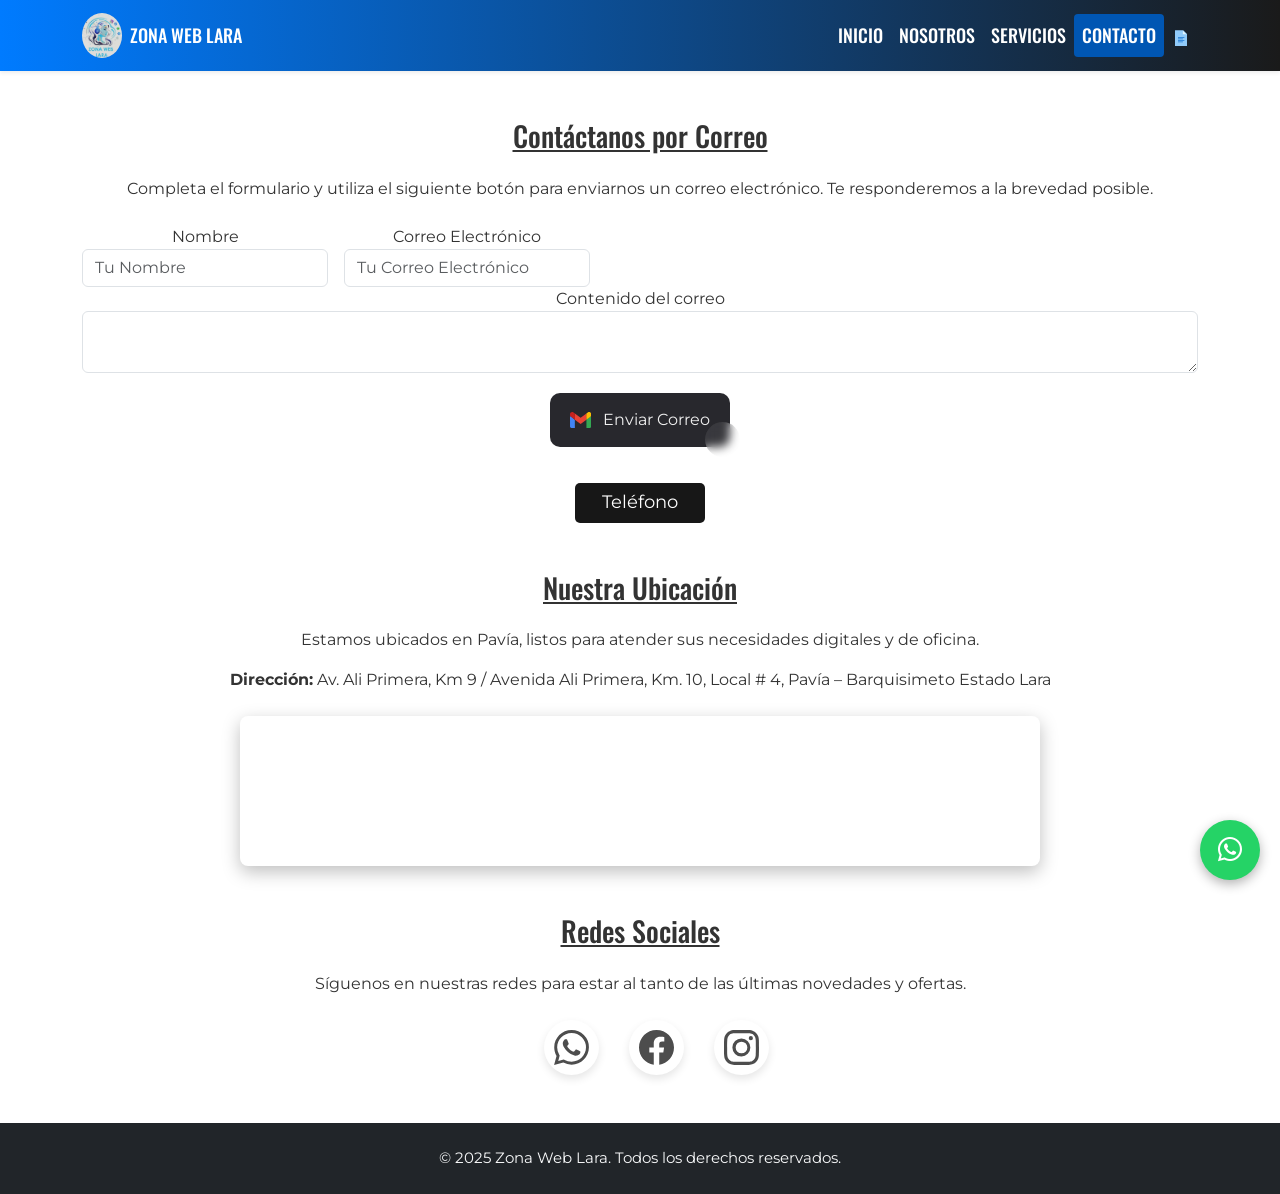
==== commit 5d687e89: "intento de telefono" ====
--- a/contacto.html
+++ b/contacto.html
@@ -29,6 +29,7 @@
     <!-- Tu CSS personalizado (debe contener las clases: .text, .button, .example-2, .whatsapp-btn, etc.) -->
     <link rel="stylesheet" href="style.css" />
   </head>
+
   <body>
     <!-- Navbar -->
     <nav class="navbar navbar-expand-lg navbar-dark bg-dark shadow-sm">
@@ -100,9 +101,10 @@
           Contáctanos por Correo
         </h3>
         <p class="mb-4">
-          Utiliza el siguiente botón para enviarnos un correo electrónico. Te
-          responderemos a la brevedad posible.
+          Completa el formulario y utiliza el siguiente botón para enviarnos un
+          correo electrónico. Te responderemos a la brevedad posible.
         </p>
+
         <form id="formulario-contacto" class="grid gap-3 grid-cols-2 mb-3">
           <div class="d-flex flex-row">
             <div>
@@ -187,6 +189,10 @@
         </form>
       </div>
 
+      <div class="container">
+        <button onclick="copiarTexto()" class="btn">Teléfono</button>
+      </div>
+
       <!-- Ubicación -->
       <div class="text mt-5">
         <h3 class="text-center mb-4" style="text-decoration: underline">
@@ -341,5 +347,6 @@
     <!-- Bootstrap JS (requerido para navbar responsive) -->
     <script src="https://cdn.jsdelivr.net/npm/bootstrap@5.3.3/dist/js/bootstrap.bundle.min.js"></script>
     <script src="email.js"></script>
+    <script src="copy.js"></script>
   </body>
 </html>
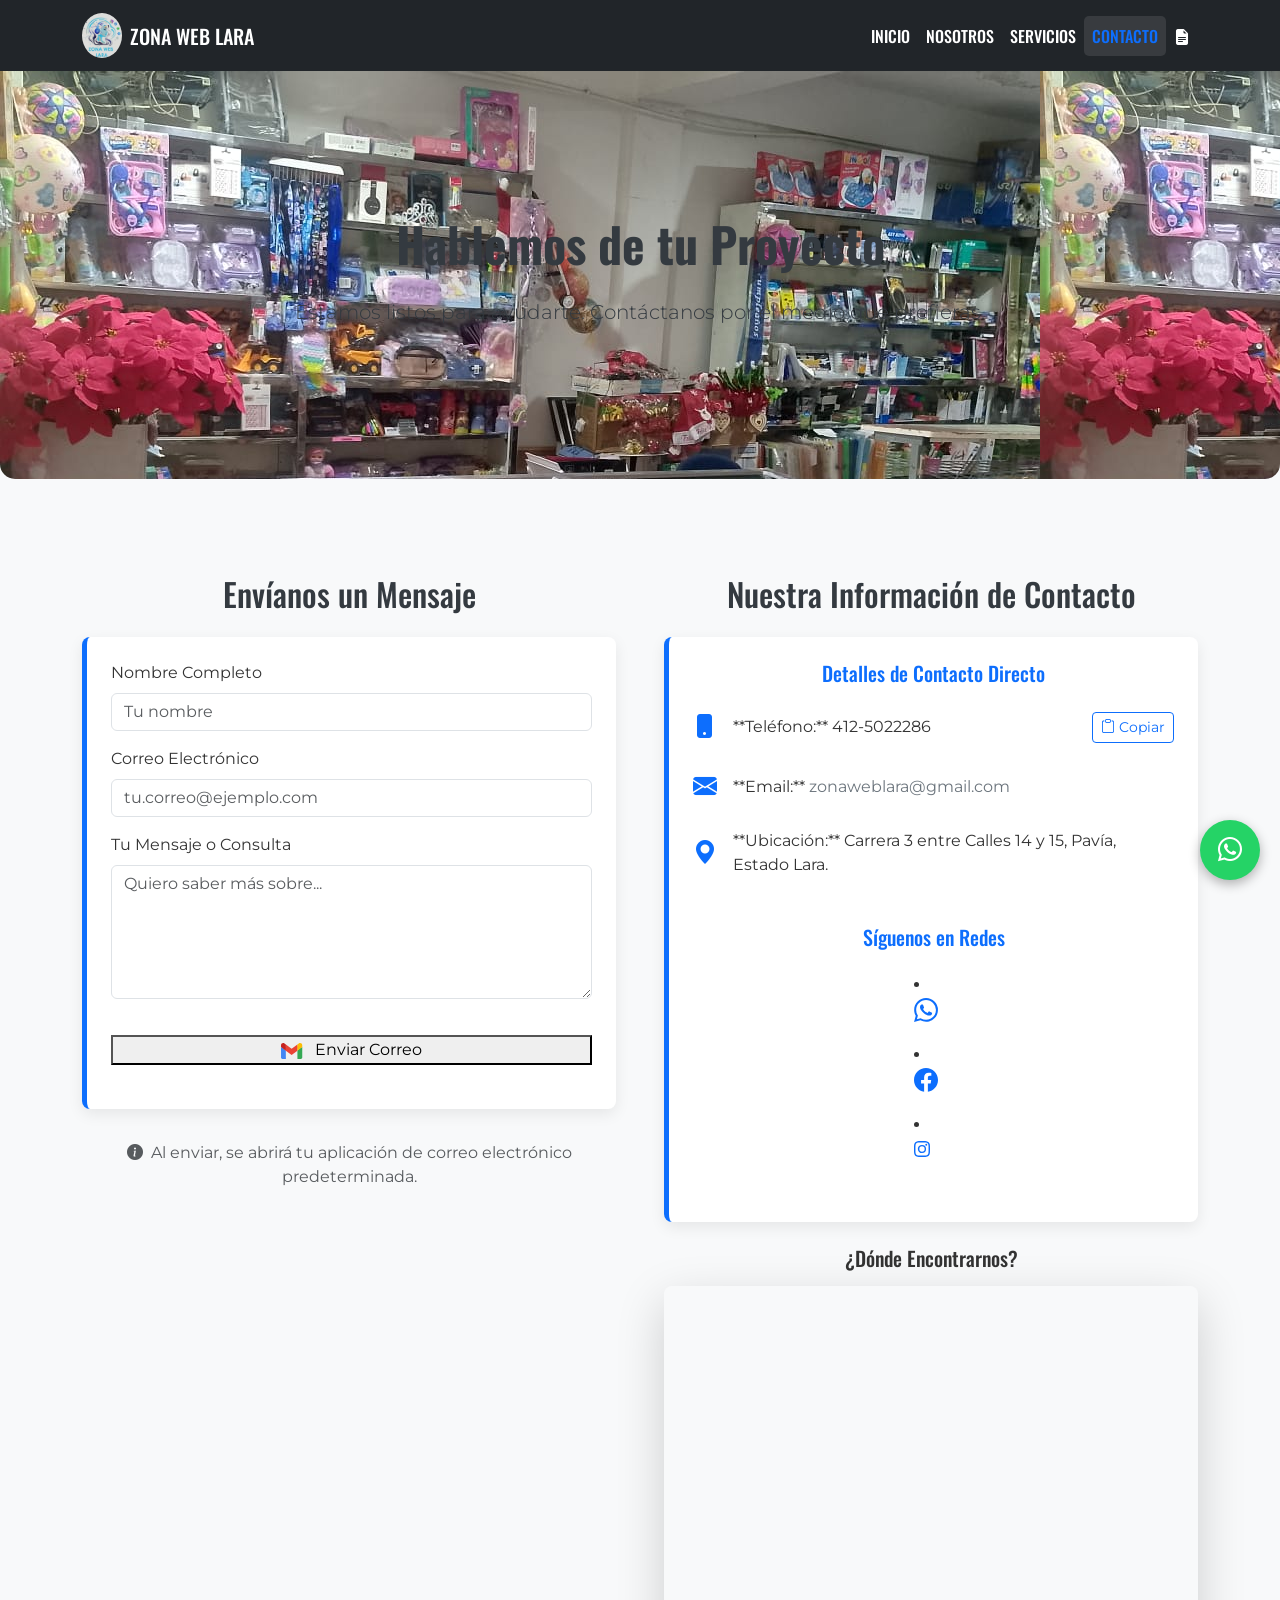
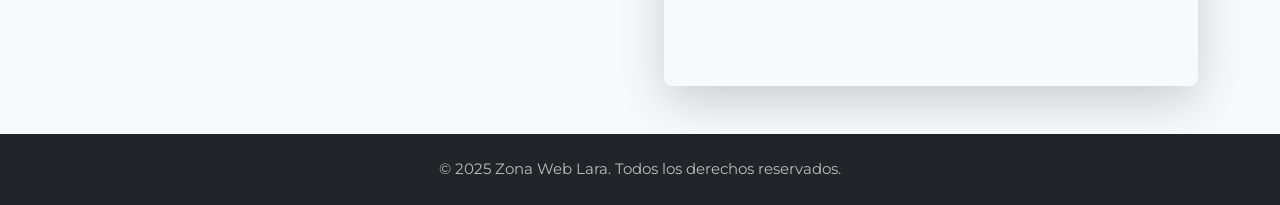
==== commit 6e229c19: "Distribucion y estetica" ====
--- a/contacto.html
+++ b/contacto.html
@@ -3,36 +3,35 @@
   <head>
     <meta charset="UTF-8" />
     <meta name="viewport" content="width=device-width, initial-scale=1.0" />
-    <title>Zona Web Lara</title>
-
-    <!-- Bootstrap 5.3 CSS -->
+    <title>Zona Web Lara | Contacto</title>
+
     <link
       href="https://cdn.jsdelivr.net/npm/bootstrap@5.3.3/dist/css/bootstrap.min.css"
       rel="stylesheet"
     />
 
-    <!-- Bootstrap Icons -->
     <link
       rel="stylesheet"
       href="https://cdn.jsdelivr.net/npm/bootstrap-icons@1.10.5/font/bootstrap-icons.css"
     />
 
-    <!-- Fuentes personalizadas -->
     <link
       href="https://fonts.googleapis.com/css2?family=Montserrat:wght@400;700&family=Oswald:wght@500&display=swap"
       rel="stylesheet"
     />
 
-    <!-- Favicon -->
+    <link
+      rel="stylesheet"
+      href="https://cdnjs.cloudflare.com/ajax/libs/font-awesome/6.5.2/css/all.min.css"
+    />
+
     <link rel="icon" href="assets/favicon.ico" type="image/x-icon" />
 
-    <!-- Tu CSS personalizado (debe contener las clases: .text, .button, .example-2, .whatsapp-btn, etc.) -->
     <link rel="stylesheet" href="style.css" />
   </head>
 
   <body>
-    <!-- Navbar -->
-    <nav class="navbar navbar-expand-lg navbar-dark bg-dark shadow-sm">
+    <nav class="navbar navbar-expand-lg navbar-dark shadow-sm">
       <div class="container">
         <a class="navbar-brand d-flex align-items-center" href="index.html">
           <img
@@ -48,9 +47,6 @@
           type="button"
           data-bs-toggle="collapse"
           data-bs-target="#navbarNav"
-          aria-controls="navbarNav"
-          aria-expanded="false"
-          aria-label="Toggle navigation"
         >
           <span class="navbar-toggler-icon"></span>
         </button>
@@ -69,23 +65,16 @@
               <a class="nav-link" href="servicios.html">Servicios</a>
             </li>
             <li class="nav-item">
-              <a class="nav-link active" href="contacto.html">Contacto</a>
-            </li>
-            <li class="nav-item">
-              <a class="nav-link" href="manual.html">
-                <svg
-                  xmlns="http://www.w3.org/2000/svg"
-                  width="1em"
-                  height="1em"
-                  viewBox="0 0 48 48"
-                >
-                  <path fill="#90caf9" d="M40 45H8V3h22l10 10z" />
-                  <path fill="#e1f5fe" d="M38.5 14H29V4.5z" />
-                  <path
-                    fill="#1976d2"
-                    d="M16 21h17v2H16zm0 4h13v2H16zm0 4h17v2H16zm0 4h13v2H16z"
-                  />
-                </svg>
+              <a
+                class="nav-link active"
+                aria-current="page"
+                href="contacto.html"
+                >Contacto</a
+              >
+            </li>
+            <li class="nav-item">
+              <a class="nav-link" href="manual.html" title="Manual de Usuario">
+                <i class="bi bi-file-earmark-text-fill"></i>
               </a>
             </li>
           </ul>
@@ -93,244 +82,272 @@
       </div>
     </nav>
 
-    <!-- Contenido principal -->
-    <main class="container my-5">
-      <!-- Correo -->
-      <div class="text">
-        <h3 class="text-center mb-4" style="text-decoration: underline">
-          Contáctanos por Correo
-        </h3>
-        <p class="mb-4">
-          Completa el formulario y utiliza el siguiente botón para enviarnos un
-          correo electrónico. Te responderemos a la brevedad posible.
+    <header
+      class="hero-section"
+      style="background-image: url('assets/zwl/Local.jpg')"
+    >
+      <div class="container hero-content">
+        <h1 class="display-3">Hablemos de tu Proyecto</h1>
+        <p class="lead mt-3 mb-4 d-none d-md-block">
+          Estamos listos para ayudarte. Contáctanos por el medio que prefieras.
         </p>
-
-        <form id="formulario-contacto" class="grid gap-3 grid-cols-2 mb-3">
-          <div class="d-flex flex-row">
-            <div>
-              <label>Nombre</label>
-              <input
-                type="text"
-                name="nombre"
-                id="nombre"
-                class="form-control"
-                placeholder="Tu Nombre"
-                required
-              />
-            </div>
-            <div class="ms-3">
-              <label>Correo Electrónico</label>
-              <input
-                type="email"
-                name="email"
-                id="email"
-                class="form-control"
-                placeholder="Tu Correo Electrónico"
-                required
-              />
+      </div>
+    </header>
+
+    <main class="container py-5">
+      <div class="row g-5">
+        <div class="col-lg-6">
+          <h2 class="mb-4 text-center">Envíanos un Mensaje</h2>
+          <div class="info-card p-4">
+            <form id="formulario-contacto" class="text-start">
+              <div class="mb-3">
+                <label for="nombre" class="form-label">Nombre Completo</label>
+                <input
+                  type="text"
+                  class="form-control"
+                  id="nombre"
+                  required
+                  placeholder="Tu nombre"
+                />
+              </div>
+              <div class="mb-3">
+                <label for="email" class="form-label">Correo Electrónico</label>
+                <input
+                  type="email"
+                  class="form-control"
+                  id="email"
+                  required
+                  placeholder="tu.correo@ejemplo.com"
+                />
+              </div>
+              <div class="mb-3">
+                <label for="mensaje" class="form-label"
+                  >Tu Mensaje o Consulta</label
+                >
+                <textarea
+                  class="form-control"
+                  id="mensaje"
+                  rows="5"
+                  required
+                  placeholder="Quiero saber más sobre..."
+                ></textarea>
+              </div>
+
+              <div class="d-grid">
+                <button
+                  class="button"
+                  style="margin-top: 20px; margin-bottom: 20px"
+                >
+                  <!-- Botón estilizado con márgenes superior e inferior de 20px para separación visual -->
+                  <a
+                    href="mailto:zonaweblara@gmail.com"
+                    style="text-decoration: none; color: inherit"
+                  >
+                    <!-- Enlace 'mailto' que abre el cliente de correo predeterminado del usuario al hacer clic -->
+                    <!-- El estilo elimina el subrayado y hereda el color del botón para mantener coherencia visual -->
+
+                    <svg
+                      xmlns="http://www.w3.org/2000/svg"
+                      width="1.33em"
+                      height="1em"
+                      viewBox="0 0 256 193"
+                    >
+                      <!-- Ícono SVG personalizado de Gmail (colores de Google) -->
+                      <path
+                        fill="#4285f4"
+                        d="M58.182 192.05V93.14L27.507 65.077L0 49.504v125.091c0 9.658 7.825 17.455 17.455 17.455z"
+                      />
+                      <path
+                        fill="#34a853"
+                        d="M197.818 192.05h40.727c9.659 0 17.455-7.826 17.455-17.455V49.505l-31.156 17.837l-27.026 25.798z"
+                      />
+                      <path
+                        fill="#ea4335"
+                        d="m58.182 93.14l-4.174-38.647l4.174-36.989L128 69.868l69.818-52.364l4.669 34.992l-4.669 40.644L128 145.504z"
+                      />
+                      <path
+                        fill="#fbbc04"
+                        d="M197.818 17.504V93.14L256 49.504V26.231c0-21.585-24.64-33.89-41.89-20.945z"
+                      />
+                      <path
+                        fill="#c5221f"
+                        d="m0 49.504l26.759 20.07L58.182 93.14V17.504L41.89 5.286C24.61-7.66 0 4.646 0 26.23z"
+                      />
+                    </svg>
+                      Enviar Correo
+                    <!-- Texto del botón con un espacio no separable ( ) para separar el ícono del texto -->
+                  </a>
+                </button>
+              </div>
+            </form>
+          </div>
+          <p class="text-muted text-center mt-3">
+            <i class="bi bi-info-circle-fill me-2"></i>Al enviar, se abrirá tu
+            aplicación de correo electrónico predeterminada.
+          </p>
+        </div>
+
+        <div class="col-lg-6">
+          <h2 class="mb-4 text-center">Nuestra Información de Contacto</h2>
+
+          <div class="info-card p-4 mb-4">
+            <h3 class="h5 text-center mb-4 text-primary">
+              Detalles de Contacto Directo
+            </h3>
+            <ul class="list-unstyled text-start">
+              <li
+                class="mb-4 d-flex align-items-center justify-content-between"
+              >
+                <div class="d-flex align-items-center">
+                  <i class="bi bi-phone-fill text-primary me-3 fs-4"></i>
+                  <span
+                    >**Teléfono:**
+                    <span id="412-5022286">412-5022286</span></span
+                  >
+                </div>
+                <button
+                  class="btn btn-sm btn-outline-primary"
+                  onclick="copiarTexto()"
+                  title="Copiar número de teléfono"
+                >
+                  <i class="bi bi-clipboard"></i> Copiar
+                </button>
+              </li>
+
+              <li class="mb-4 d-flex align-items-center">
+                <i class="bi bi-envelope-fill text-primary me-3 fs-4"></i>
+                <span
+                  >**Email:**
+                  <a
+                    href="mailto:zonaweblara@gmail.com"
+                    class="text-decoration-none text-secondary"
+                    >zonaweblara@gmail.com</a
+                  ></span
+                >
+              </li>
+
+              <li class="d-flex align-items-center">
+                <i class="bi bi-geo-alt-fill text-primary me-3 fs-4"></i>
+                <span
+                  >**Ubicación:** Carrera 3 entre Calles 14 y 15, Pavía, Estado
+                  Lara.</span
+                >
+              </li>
+            </ul>
+
+            <h3 class="h5 text-center mt-5 mb-4 text-primary">
+              Síguenos en Redes
+            </h3>
+            <div class="d-flex justify-content-center gap-4">
+              <ul class="example-2">
+                <!-- Lista no ordenada que contiene los íconos de redes sociales con efectos visuales (posiblemente hover con tooltips) -->
+
+                <li class="icon-content">
+                  <!-- Elemento de lista para WhatsApp -->
+                  <a
+                    data-social="whatsapp"
+                    aria-label="Whatsapp"
+                    href="https://wa.me/4125022286?text=Saludos"
+                  >
+                    <!-- Enlace a WhatsApp con mensaje predefinido; 'aria-label' mejora accesibilidad -->
+                    <div class="filled"></div>
+                    <!-- Capa visual (posiblemente usada para efectos de fondo o hover en CSS) -->
+                    <svg
+                      xml:space="preserve"
+                      viewBox="0 0 24 24"
+                      class="bi bi-whatsapp"
+                      fill="currentColor"
+                      height="24"
+                      width="24"
+                      xmlns="http://www.w3.org/2000/svg"
+                    >
+                      <!-- Ícono SVG de WhatsApp (extraído de Bootstrap Icons) -->
+                      <path
+                        fill="currentColor"
+                        d="M17.472 14.382c-.297-.149-1.758-.867-2.03-.967-.273-.099-.471-.148-.67.15-.197.297-.767.966-.94 1.164-.173.199-.347.223-.644.075-.297-.15-1.255-.463-2.39-1.475-.883-.788-1.48-1.761-1.653-2.059-.173-.297-.018-.458.13-.606.134-.133.298-.347.446-.52.149-.174.198-.298.298-.497.099-.198.05-.371-.025-.52-.075-.149-.669-1.612-.916-2.207-.242-.579-.487-.5-.669-.51-.173-.008-.371-.01-.57-.01-.198 0-.52.074-.792.372-.272.297-1.04 1.016-1.04 2.479 0 1.462 1.065 2.875 1.213 3.074.149.198 2.096 3.2 5.077 4.487.709.306 1.262.489 1.694.625.712.227 1.36.195 1.871.118.571-.085 1.758-.719 2.006-1.413.248-.694.248-1.289.173-1.413-.074-.124-.272-.198-.57-.347m-5.421 7.403h-.004a9.87 9.87 0 01-5.031-1.378l-.361-.214-3.741.982.998-3.648-.235-.374a9.86 9.86 0 01-1.51-5.26c.001-5.45 4.436-9.884 9.888-9.884 2.64 0 5.122 1.03 6.988 2.898a9.825 9.825 0 012.893 6.994c-.003 5.45-4.437 9.884-9.885 9.884m8.413-18.297A11.815 11.815 0 0012.05 0C5.495 0 .16 5.335.157 11.892c0 2.096.547 4.142 1.588 5.945L.057 24l6.305-1.654a11.882 11.882 0 005.683 1.448h.005c6.554 0 11.89-5.335 11.893-11.893a11.821 11.821 0 00-3.48-8.413Z"
+                      />
+                    </svg>
+                  </a>
+                  <div class="tooltip">Whatsapp</div>
+                  <!-- Tooltip visual que muestra "Whatsapp" al hacer hover (controlado por CSS) -->
+                </li>
+
+                <li class="icon-content">
+                  <!-- Elemento de lista para Facebook -->
+                  <a
+                    data-social="facebook"
+                    aria-label="Facebook"
+                    href="https://www.facebook.com/zona.web.lara.2023"
+                  >
+                    <!-- Enlace al perfil de Facebook especificado en la URL -->
+                    <div class="filled"></div>
+                    <svg
+                      xml:space="preserve"
+                      viewBox="0 0 24 24"
+                      class="bi bi-facbook"
+                      fill="currentColor"
+                      height="24"
+                      width="24"
+                      xmlns="http://www.w3.org/2000/svg"
+                    >
+                      <!-- Ícono SVG de Facebook (aunque la clase tiene un typo: 'facbook') -->
+                      <path
+                        fill="currentColor"
+                        d="M23.9981 11.9991C23.9981 5.37216 18.626 0 11.9991 0C5.37216 0 0 5.37216 0 11.9991C0 17.9882 4.38789 22.9522 10.1242 23.8524V15.4676H7.07758V11.9991H10.1242V9.35553C10.1242 6.34826 11.9156 4.68714 14.6564 4.68714C15.9692 4.68714 17.3424 4.92149 17.3424 4.92149V7.87439H15.8294C14.3388 7.87439 13.8739 8.79933 13.8739 9.74824V11.9991H17.2018L16.6698 15.4676H13.8739V23.8524C19.6103 22.9522 23.9981 17.9882 23.9981 11.9991Z"
+                      />
+                    </svg>
+                  </a>
+                  <div class="tooltip">Facebook</div>
+                  <!-- Tooltip para Facebook -->
+                </li>
+
+                <li class="icon-content">
+                  <!-- Elemento de lista para Instagram -->
+                  <a
+                    data-social="instagram"
+                    aria-label="Instagram"
+                    href="https://www.instagram.com/zonaweblara?igsh=YzljYTk1ODg3Zg=="
+                  >
+                    <!-- Enlace al perfil de Instagram de la empresa -->
+                    <div class="filled"></div>
+                    <svg
+                      xml:space="preserve"
+                      viewBox="0 0 16 16"
+                      class="bi bi-instagram"
+                      fill="currentColor"
+                      height="16"
+                      width="16"
+                      xmlns="http://www.w3.org/2000/svg"
+                    >
+                      <!-- Ícono SVG de Instagram (más pequeño: 16x16) -->
+                      <path
+                        fill="currentColor"
+                        d="M8 0C5.829 0 5.556.01 4.703.048 3.85.088 3.269.222 2.76.42a3.9 3.9 0 0 0-1.417.923A3.9 3.9 0 0 0 .42 2.76C.222 3.268.087 3.85.048 4.7.01 5.555 0 5.827 0 8.001c0 2.172.01 2.444.048 3.297.04.852.174 1.433.372 1.942.205.526.478.972.923 1.417.444.445.89.719 1.416.923.51.198 1.09.333 1.942.372C5.555 15.99 5.827 16 8 16s2.444-.01 3.298-.048c.851-.04 1.434-.174 1.943-.372a3.9 3.9 0 0 0 1.416-.923c.445-.445.718-.891.923-1.417.197-.509.332-1.09.372-1.942C15.99 10.445 16 10.173 16 8s-.01-2.445-.048-3.299c-.04-.851-.175-1.433-.372-1.941a3.9 3.9 0 0 0-.923-1.417A3.9 3.9 0 0 0 13.24.42c-.51-.198-1.092-.333-1.943-.372C10.443.01 10.172 0 7.998 0zm-.717 1.442h.718c2.136 0 2.389.007 3.232.046.78.035 1.204.166 1.486.275.373.145.64.319.92.599s.453.546.598.92c.11.281.24.705.275 1.485.039.843.047 1.096.047 3.231s-.008 2.389-.047 3.232c-.035.78-.166 1.203-.275 1.485a2.5 2.5 0 0 1-.599.919c-.28.28-.546.453-.92.598-.28.11-.704.24-1.485.276-.843.038-1.096.047-3.232.047s-2.39-.009-3.233-.047c-.78-.036-1.203-.166-1.485-.276a2.5 2.5 0 0 1-.92-.598 2.5 2.5 0 0 1-.6-.92c-.109-.281-.24-.705-.275-1.485-.038-.843-.046-1.096-.046-3.233s.008-2.388.046-3.231c.036-.78.166-1.204.276-1.486.145-.373.319-.64.599-.92s.546-.453.92-.598c.282-.11.705-.24 1.485-.276.738-.034 1.024-.044 2.515-.045zm4.988 1.328a.96.96 0 1 0 0 1.92.96.96 0 0 0 0-1.92m-4.27 1.122a4.109 4.109 0 1 0 0 8.217 4.109 4.109 0 0 0 0-8.217m0 1.441a2.667 2.667 0 1 1 0 5.334 2.667 2.667 0 0 1 0-5.334"
+                      />
+                    </svg>
+                  </a>
+                  <div class="tooltip">Instagram</div>
+                  <!-- Tooltip para Instagram -->
+                </li>
+              </ul>
             </div>
           </div>
-          <div>
-            <label>Contenido del correo</label>
-            <textarea
-              name="mensaje"
-              id="mensaje"
-              class="form-control mw-100 mh-30 overflow-auto"
-              placeholder="Ingrese el cuerpo del correo"
-              required
-              maxlength="1000"
-            >
-            </textarea>
+
+          <h3 class="h5 text-center mb-3">¿Dónde Encontrarnos?</h3>
+          <div class="ratio ratio-4x3 shadow-lg rounded-3">
+            <iframe
+              src="https://www.google.com/maps/embed?pb=!1m18!1m12!1m3!1d15707.954752187313!2d-69.29415449999999!3d10.09101145!2m3!1f0!2f0!3f0!3m2!1i1024!2i768!4f13.1!3m3!1m2!1s0x8e833405c92c57f7%3A0x8e833405c92c57f7!2sPavi%CC%81a%2C%20Lara%2C%20Venezuela!5e0!3m2!1sen!2sus!4v1678252200000!5m2!1sen!2sus"
+              style="border: 0"
+              allowfullscreen=""
+              loading="lazy"
+              referrerpolicy="no-referrer-when-downgrade"
+              class="rounded-3"
+            ></iframe>
           </div>
-
-          <div class="d-flex justify-content-center">
-            <button
-              type="submit"
-              class="button"
-              style="margin-top: 20px; margin-bottom: 20px"
-            >
-              <!-- Botón estilizado con márgenes superior e inferior de 20px para separación visual -->
-
-              <!-- Enlace 'mailto' que abre el cliente de correo predeterminado del usuario al hacer clic -->
-              <!-- El estilo elimina el subrayado y hereda el color del botón para mantener coherencia visual -->
-
-              <svg
-                xmlns="http://www.w3.org/2000/svg"
-                width="1.33em"
-                height="1em"
-                viewBox="0 0 256 193"
-              >
-                <!-- Ícono SVG personalizado de Gmail (colores de Google) -->
-                <path
-                  fill="#4285f4"
-                  d="M58.182 192.05V93.14L27.507 65.077L0 49.504v125.091c0 9.658 7.825 17.455 17.455 17.455z"
-                />
-                <path
-                  fill="#34a853"
-                  d="M197.818 192.05h40.727c9.659 0 17.455-7.826 17.455-17.455V49.505l-31.156 17.837l-27.026 25.798z"
-                />
-                <path
-                  fill="#ea4335"
-                  d="m58.182 93.14l-4.174-38.647l4.174-36.989L128 69.868l69.818-52.364l4.669 34.992l-4.669 40.644L128 145.504z"
-                />
-                <path
-                  fill="#fbbc04"
-                  d="M197.818 17.504V93.14L256 49.504V26.231c0-21.585-24.64-33.89-41.89-20.945z"
-                />
-                <path
-                  fill="#c5221f"
-                  d="m0 49.504l26.759 20.07L58.182 93.14V17.504L41.89 5.286C24.61-7.66 0 4.646 0 26.23z"
-                />
-              </svg>
-                Enviar Correo
-              <!-- Texto del botón con un espacio no separable ( ) para separar el ícono del texto -->
-            </button>
-          </div>
-        </form>
-      </div>
-
-      <div class="container">
-        <button onclick="copiarTexto()" class="btn">Teléfono</button>
-      </div>
-
-      <!-- Ubicación -->
-      <div class="text mt-5">
-        <h3 class="text-center mb-4" style="text-decoration: underline">
-          Nuestra Ubicación
-        </h3>
-        <p class="mb-3">
-          Estamos ubicados en Pavía, listos para atender sus necesidades
-          digitales y de oficina.
-        </p>
-        <p>
-          <strong>Dirección:</strong> Av. Ali Primera, Km 9 / Avenida Ali
-          Primera, Km. 10, Local # 4, Pavía – Barquisimeto Estado Lara
-        </p>
-        <div class="mt-4">
-          <iframe
-            src="https://www.google.com/maps/embed?pb=!1m18!1m12!1m3!1d15707.954752187313!2d-69.29415449999999!3d10.09101145!2m3!1f0!2f0!3f0!3m2!1i1024!2i768!4f13.1!3m3!1m2!1s0x8e833405c92c57f7%3A0x8e833405c92c57f7!2sPavi%CC%81a%2C%20Lara%2C%20Venezuela!5e0!3m2!1sen!2sus!4v1678252200000!5m2!1sen!2sus"
-            width="100%"
-            height="450"
-            style="border: 0; border-radius: 8px"
-            allowfullscreen=""
-            loading="lazy"
-            referrerpolicy="no-referrer-when-downgrade"
-            class="content-image"
-          >
-          </iframe>
         </div>
       </div>
-
-      <!-- Redes Sociales -->
-      <div class="text mt-5">
-        <h3 class="text-center mb-4" style="text-decoration: underline">
-          Redes Sociales
-        </h3>
-        <p class="mb-4">
-          Síguenos en nuestras redes para estar al tanto de las últimas
-          novedades y ofertas.
-        </p>
-
-        <ul class="example-2">
-          <!-- Lista no ordenada que contiene los íconos de redes sociales con efectos visuales (posiblemente hover con tooltips) -->
-
-          <li class="icon-content">
-            <!-- Elemento de lista para WhatsApp -->
-            <a
-              data-social="whatsapp"
-              aria-label="Whatsapp"
-              href="https://wa.me/4125022286?text=Saludos"
-            >
-              <!-- Enlace a WhatsApp con mensaje predefinido; 'aria-label' mejora accesibilidad -->
-              <div class="filled"></div>
-              <!-- Capa visual (posiblemente usada para efectos de fondo o hover en CSS) -->
-              <svg
-                xml:space="preserve"
-                viewBox="0 0 24 24"
-                class="bi bi-whatsapp"
-                fill="currentColor"
-                height="24"
-                width="24"
-                xmlns="http://www.w3.org/2000/svg"
-              >
-                <!-- Ícono SVG de WhatsApp (extraído de Bootstrap Icons) -->
-                <path
-                  fill="currentColor"
-                  d="M17.472 14.382c-.297-.149-1.758-.867-2.03-.967-.273-.099-.471-.148-.67.15-.197.297-.767.966-.94 1.164-.173.199-.347.223-.644.075-.297-.15-1.255-.463-2.39-1.475-.883-.788-1.48-1.761-1.653-2.059-.173-.297-.018-.458.13-.606.134-.133.298-.347.446-.52.149-.174.198-.298.298-.497.099-.198.05-.371-.025-.52-.075-.149-.669-1.612-.916-2.207-.242-.579-.487-.5-.669-.51-.173-.008-.371-.01-.57-.01-.198 0-.52.074-.792.372-.272.297-1.04 1.016-1.04 2.479 0 1.462 1.065 2.875 1.213 3.074.149.198 2.096 3.2 5.077 4.487.709.306 1.262.489 1.694.625.712.227 1.36.195 1.871.118.571-.085 1.758-.719 2.006-1.413.248-.694.248-1.289.173-1.413-.074-.124-.272-.198-.57-.347m-5.421 7.403h-.004a9.87 9.87 0 01-5.031-1.378l-.361-.214-3.741.982.998-3.648-.235-.374a9.86 9.86 0 01-1.51-5.26c.001-5.45 4.436-9.884 9.888-9.884 2.64 0 5.122 1.03 6.988 2.898a9.825 9.825 0 012.893 6.994c-.003 5.45-4.437 9.884-9.885 9.884m8.413-18.297A11.815 11.815 0 0012.05 0C5.495 0 .16 5.335.157 11.892c0 2.096.547 4.142 1.588 5.945L.057 24l6.305-1.654a11.882 11.882 0 005.683 1.448h.005c6.554 0 11.89-5.335 11.893-11.893a11.821 11.821 0 00-3.48-8.413Z"
-                />
-              </svg>
-            </a>
-            <div class="tooltip">Whatsapp</div>
-            <!-- Tooltip visual que muestra "Whatsapp" al hacer hover (controlado por CSS) -->
-          </li>
-
-          <li class="icon-content">
-            <!-- Elemento de lista para Facebook -->
-            <a
-              data-social="facebook"
-              aria-label="Facebook"
-              href="https://www.facebook.com/zona.web.lara.2023"
-            >
-              <!-- Enlace al perfil de Facebook especificado en la URL -->
-              <div class="filled"></div>
-              <svg
-                xml:space="preserve"
-                viewBox="0 0 24 24"
-                class="bi bi-facbook"
-                fill="currentColor"
-                height="24"
-                width="24"
-                xmlns="http://www.w3.org/2000/svg"
-              >
-                <!-- Ícono SVG de Facebook (aunque la clase tiene un typo: 'facbook') -->
-                <path
-                  fill="currentColor"
-                  d="M23.9981 11.9991C23.9981 5.37216 18.626 0 11.9991 0C5.37216 0 0 5.37216 0 11.9991C0 17.9882 4.38789 22.9522 10.1242 23.8524V15.4676H7.07758V11.9991H10.1242V9.35553C10.1242 6.34826 11.9156 4.68714 14.6564 4.68714C15.9692 4.68714 17.3424 4.92149 17.3424 4.92149V7.87439H15.8294C14.3388 7.87439 13.8739 8.79933 13.8739 9.74824V11.9991H17.2018L16.6698 15.4676H13.8739V23.8524C19.6103 22.9522 23.9981 17.9882 23.9981 11.9991Z"
-                />
-              </svg>
-            </a>
-            <div class="tooltip">Facebook</div>
-            <!-- Tooltip para Facebook -->
-          </li>
-
-          <li class="icon-content">
-            <!-- Elemento de lista para Instagram -->
-            <a
-              data-social="instagram"
-              aria-label="Instagram"
-              href="https://www.instagram.com/zonaweblara?igsh=YzljYTk1ODg3Zg=="
-            >
-              <!-- Enlace al perfil de Instagram de la empresa -->
-              <div class="filled"></div>
-              <svg
-                xml:space="preserve"
-                viewBox="0 0 16 16"
-                class="bi bi-instagram"
-                fill="currentColor"
-                height="16"
-                width="16"
-                xmlns="http://www.w3.org/2000/svg"
-              >
-                <!-- Ícono SVG de Instagram (más pequeño: 16x16) -->
-                <path
-                  fill="currentColor"
-                  d="M8 0C5.829 0 5.556.01 4.703.048 3.85.088 3.269.222 2.76.42a3.9 3.9 0 0 0-1.417.923A3.9 3.9 0 0 0 .42 2.76C.222 3.268.087 3.85.048 4.7.01 5.555 0 5.827 0 8.001c0 2.172.01 2.444.048 3.297.04.852.174 1.433.372 1.942.205.526.478.972.923 1.417.444.445.89.719 1.416.923.51.198 1.09.333 1.942.372C5.555 15.99 5.827 16 8 16s2.444-.01 3.298-.048c.851-.04 1.434-.174 1.943-.372a3.9 3.9 0 0 0 1.416-.923c.445-.445.718-.891.923-1.417.197-.509.332-1.09.372-1.942C15.99 10.445 16 10.173 16 8s-.01-2.445-.048-3.299c-.04-.851-.175-1.433-.372-1.941a3.9 3.9 0 0 0-.923-1.417A3.9 3.9 0 0 0 13.24.42c-.51-.198-1.092-.333-1.943-.372C10.443.01 10.172 0 7.998 0zm-.717 1.442h.718c2.136 0 2.389.007 3.232.046.78.035 1.204.166 1.486.275.373.145.64.319.92.599s.453.546.598.92c.11.281.24.705.275 1.485.039.843.047 1.096.047 3.231s-.008 2.389-.047 3.232c-.035.78-.166 1.203-.275 1.485a2.5 2.5 0 0 1-.599.919c-.28.28-.546.453-.92.598-.28.11-.704.24-1.485.276-.843.038-1.096.047-3.232.047s-2.39-.009-3.233-.047c-.78-.036-1.203-.166-1.485-.276a2.5 2.5 0 0 1-.92-.598 2.5 2.5 0 0 1-.6-.92c-.109-.281-.24-.705-.275-1.485-.038-.843-.046-1.096-.046-3.233s.008-2.388.046-3.231c.036-.78.166-1.204.276-1.486.145-.373.319-.64.599-.92s.546-.453.92-.598c.282-.11.705-.24 1.485-.276.738-.034 1.024-.044 2.515-.045zm4.988 1.328a.96.96 0 1 0 0 1.92.96.96 0 0 0 0-1.92m-4.27 1.122a4.109 4.109 0 1 0 0 8.217 4.109 4.109 0 0 0 0-8.217m0 1.441a2.667 2.667 0 1 1 0 5.334 2.667 2.667 0 0 1 0-5.334"
-                />
-              </svg>
-            </a>
-            <div class="tooltip">Instagram</div>
-            <!-- Tooltip para Instagram -->
-          </li>
-        </ul>
-
-        <link
-          rel="stylesheet"
-          href="https://cdn.jsdelivr.net/npm/bootstrap-icons@1.10.5/font/bootstrap-icons.css"
-        />
-      </div>
     </main>
 
-    <!-- Botón flotante de WhatsApp -->
     <a
       href="https://wa.me/4125022286?text=Saludos"
       target="_blank"
@@ -339,14 +356,14 @@
       <i class="bi bi-whatsapp"></i>
     </a>
 
-    <!-- Footer -->
-    <footer class="text-center py-4 mt-5 bg-dark text-light">
-      <p class="mb-0">© 2025 Zona Web Lara. Todos los derechos reservados.</p>
+    <footer class="text-center">
+      <div class="container">
+        <p class="mb-0">© 2025 Zona Web Lara. Todos los derechos reservados.</p>
+      </div>
     </footer>
 
-    <!-- Bootstrap JS (requerido para navbar responsive) -->
     <script src="https://cdn.jsdelivr.net/npm/bootstrap@5.3.3/dist/js/bootstrap.bundle.min.js"></script>
+    <script src="copy.js"></script>
     <script src="email.js"></script>
-    <script src="copy.js"></script>
   </body>
 </html>
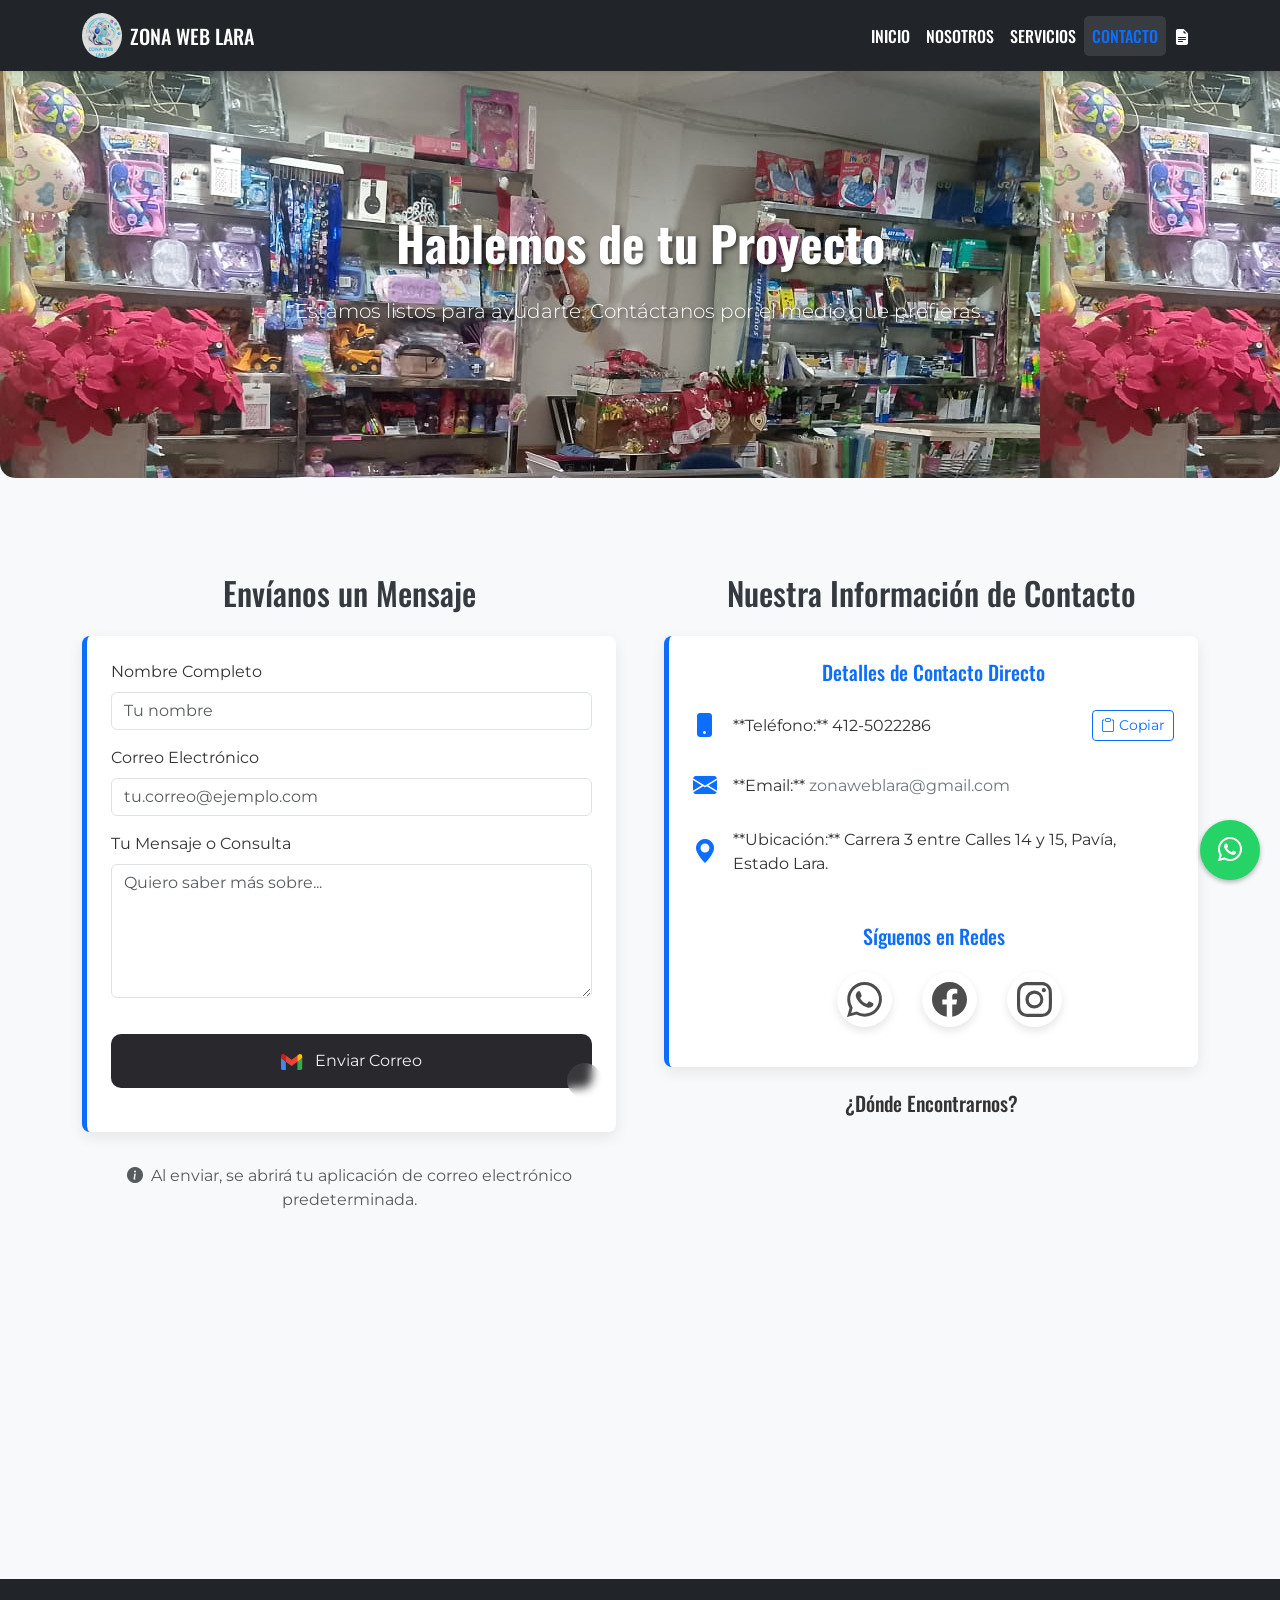
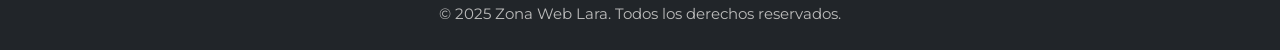
==== commit 53f15c07: "animaciones aos" ====
--- a/contacto.html
+++ b/contacto.html
@@ -28,6 +28,8 @@
     <link rel="icon" href="assets/favicon.ico" type="image/x-icon" />
 
     <link rel="stylesheet" href="style.css" />
+
+    <link href="https://unpkg.com/aos@2.3.1/dist/aos.css" rel="stylesheet" />
   </head>
 
   <body>
@@ -99,7 +101,13 @@
         <div class="col-lg-6">
           <h2 class="mb-4 text-center">Envíanos un Mensaje</h2>
           <div class="info-card p-4">
-            <form id="formulario-contacto" class="text-start">
+            <form
+              id="formulario-contacto"
+              class="text-start"
+              data-aos="fade-down"
+              data-aos-easing="linear"
+              data-aos-duration="1500"
+            >
               <div class="mb-3">
                 <label for="nombre" class="form-label">Nombre Completo</label>
                 <input
@@ -138,21 +146,16 @@
                   class="button"
                   style="margin-top: 20px; margin-bottom: 20px"
                 >
-                  <!-- Botón estilizado con márgenes superior e inferior de 20px para separación visual -->
                   <a
                     href="mailto:zonaweblara@gmail.com"
                     style="text-decoration: none; color: inherit"
                   >
-                    <!-- Enlace 'mailto' que abre el cliente de correo predeterminado del usuario al hacer clic -->
-                    <!-- El estilo elimina el subrayado y hereda el color del botón para mantener coherencia visual -->
-
                     <svg
                       xmlns="http://www.w3.org/2000/svg"
                       width="1.33em"
                       height="1em"
                       viewBox="0 0 256 193"
                     >
-                      <!-- Ícono SVG personalizado de Gmail (colores de Google) -->
                       <path
                         fill="#4285f4"
                         d="M58.182 192.05V93.14L27.507 65.077L0 49.504v125.091c0 9.658 7.825 17.455 17.455 17.455z"
@@ -175,7 +178,6 @@
                       />
                     </svg>
                       Enviar Correo
-                    <!-- Texto del botón con un espacio no separable ( ) para separar el ícono del texto -->
                   </a>
                 </button>
               </div>
@@ -187,7 +189,12 @@
           </p>
         </div>
 
-        <div class="col-lg-6">
+        <div
+          class="col-lg-6"
+          data-aos="fade-right"
+          data-aos-offset="300"
+          data-aos-easing="ease-in-sine"
+        >
           <h2 class="mb-4 text-center">Nuestra Información de Contacto</h2>
 
           <div class="info-card p-4 mb-4">
@@ -240,18 +247,14 @@
             </h3>
             <div class="d-flex justify-content-center gap-4">
               <ul class="example-2">
-                <!-- Lista no ordenada que contiene los íconos de redes sociales con efectos visuales (posiblemente hover con tooltips) -->
-
                 <li class="icon-content">
-                  <!-- Elemento de lista para WhatsApp -->
                   <a
                     data-social="whatsapp"
                     aria-label="Whatsapp"
                     href="https://wa.me/4125022286?text=Saludos"
                   >
-                    <!-- Enlace a WhatsApp con mensaje predefinido; 'aria-label' mejora accesibilidad -->
                     <div class="filled"></div>
-                    <!-- Capa visual (posiblemente usada para efectos de fondo o hover en CSS) -->
+
                     <svg
                       xml:space="preserve"
                       viewBox="0 0 24 24"
@@ -261,7 +264,6 @@
                       width="24"
                       xmlns="http://www.w3.org/2000/svg"
                     >
-                      <!-- Ícono SVG de WhatsApp (extraído de Bootstrap Icons) -->
                       <path
                         fill="currentColor"
                         d="M17.472 14.382c-.297-.149-1.758-.867-2.03-.967-.273-.099-.471-.148-.67.15-.197.297-.767.966-.94 1.164-.173.199-.347.223-.644.075-.297-.15-1.255-.463-2.39-1.475-.883-.788-1.48-1.761-1.653-2.059-.173-.297-.018-.458.13-.606.134-.133.298-.347.446-.52.149-.174.198-.298.298-.497.099-.198.05-.371-.025-.52-.075-.149-.669-1.612-.916-2.207-.242-.579-.487-.5-.669-.51-.173-.008-.371-.01-.57-.01-.198 0-.52.074-.792.372-.272.297-1.04 1.016-1.04 2.479 0 1.462 1.065 2.875 1.213 3.074.149.198 2.096 3.2 5.077 4.487.709.306 1.262.489 1.694.625.712.227 1.36.195 1.871.118.571-.085 1.758-.719 2.006-1.413.248-.694.248-1.289.173-1.413-.074-.124-.272-.198-.57-.347m-5.421 7.403h-.004a9.87 9.87 0 01-5.031-1.378l-.361-.214-3.741.982.998-3.648-.235-.374a9.86 9.86 0 01-1.51-5.26c.001-5.45 4.436-9.884 9.888-9.884 2.64 0 5.122 1.03 6.988 2.898a9.825 9.825 0 012.893 6.994c-.003 5.45-4.437 9.884-9.885 9.884m8.413-18.297A11.815 11.815 0 0012.05 0C5.495 0 .16 5.335.157 11.892c0 2.096.547 4.142 1.588 5.945L.057 24l6.305-1.654a11.882 11.882 0 005.683 1.448h.005c6.554 0 11.89-5.335 11.893-11.893a11.821 11.821 0 00-3.48-8.413Z"
@@ -269,17 +271,14 @@
                     </svg>
                   </a>
                   <div class="tooltip">Whatsapp</div>
-                  <!-- Tooltip visual que muestra "Whatsapp" al hacer hover (controlado por CSS) -->
                 </li>
 
                 <li class="icon-content">
-                  <!-- Elemento de lista para Facebook -->
                   <a
                     data-social="facebook"
                     aria-label="Facebook"
                     href="https://www.facebook.com/zona.web.lara.2023"
                   >
-                    <!-- Enlace al perfil de Facebook especificado en la URL -->
                     <div class="filled"></div>
                     <svg
                       xml:space="preserve"
@@ -290,7 +289,6 @@
                       width="24"
                       xmlns="http://www.w3.org/2000/svg"
                     >
-                      <!-- Ícono SVG de Facebook (aunque la clase tiene un typo: 'facbook') -->
                       <path
                         fill="currentColor"
                         d="M23.9981 11.9991C23.9981 5.37216 18.626 0 11.9991 0C5.37216 0 0 5.37216 0 11.9991C0 17.9882 4.38789 22.9522 10.1242 23.8524V15.4676H7.07758V11.9991H10.1242V9.35553C10.1242 6.34826 11.9156 4.68714 14.6564 4.68714C15.9692 4.68714 17.3424 4.92149 17.3424 4.92149V7.87439H15.8294C14.3388 7.87439 13.8739 8.79933 13.8739 9.74824V11.9991H17.2018L16.6698 15.4676H13.8739V23.8524C19.6103 22.9522 23.9981 17.9882 23.9981 11.9991Z"
@@ -298,17 +296,14 @@
                     </svg>
                   </a>
                   <div class="tooltip">Facebook</div>
-                  <!-- Tooltip para Facebook -->
                 </li>
 
                 <li class="icon-content">
-                  <!-- Elemento de lista para Instagram -->
                   <a
                     data-social="instagram"
                     aria-label="Instagram"
                     href="https://www.instagram.com/zonaweblara?igsh=YzljYTk1ODg3Zg=="
                   >
-                    <!-- Enlace al perfil de Instagram de la empresa -->
                     <div class="filled"></div>
                     <svg
                       xml:space="preserve"
@@ -319,7 +314,6 @@
                       width="16"
                       xmlns="http://www.w3.org/2000/svg"
                     >
-                      <!-- Ícono SVG de Instagram (más pequeño: 16x16) -->
                       <path
                         fill="currentColor"
                         d="M8 0C5.829 0 5.556.01 4.703.048 3.85.088 3.269.222 2.76.42a3.9 3.9 0 0 0-1.417.923A3.9 3.9 0 0 0 .42 2.76C.222 3.268.087 3.85.048 4.7.01 5.555 0 5.827 0 8.001c0 2.172.01 2.444.048 3.297.04.852.174 1.433.372 1.942.205.526.478.972.923 1.417.444.445.89.719 1.416.923.51.198 1.09.333 1.942.372C5.555 15.99 5.827 16 8 16s2.444-.01 3.298-.048c.851-.04 1.434-.174 1.943-.372a3.9 3.9 0 0 0 1.416-.923c.445-.445.718-.891.923-1.417.197-.509.332-1.09.372-1.942C15.99 10.445 16 10.173 16 8s-.01-2.445-.048-3.299c-.04-.851-.175-1.433-.372-1.941a3.9 3.9 0 0 0-.923-1.417A3.9 3.9 0 0 0 13.24.42c-.51-.198-1.092-.333-1.943-.372C10.443.01 10.172 0 7.998 0zm-.717 1.442h.718c2.136 0 2.389.007 3.232.046.78.035 1.204.166 1.486.275.373.145.64.319.92.599s.453.546.598.92c.11.281.24.705.275 1.485.039.843.047 1.096.047 3.231s-.008 2.389-.047 3.232c-.035.78-.166 1.203-.275 1.485a2.5 2.5 0 0 1-.599.919c-.28.28-.546.453-.92.598-.28.11-.704.24-1.485.276-.843.038-1.096.047-3.232.047s-2.39-.009-3.233-.047c-.78-.036-1.203-.166-1.485-.276a2.5 2.5 0 0 1-.92-.598 2.5 2.5 0 0 1-.6-.92c-.109-.281-.24-.705-.275-1.485-.038-.843-.046-1.096-.046-3.233s.008-2.388.046-3.231c.036-.78.166-1.204.276-1.486.145-.373.319-.64.599-.92s.546-.453.92-.598c.282-.11.705-.24 1.485-.276.738-.034 1.024-.044 2.515-.045zm4.988 1.328a.96.96 0 1 0 0 1.92.96.96 0 0 0 0-1.92m-4.27 1.122a4.109 4.109 0 1 0 0 8.217 4.109 4.109 0 0 0 0-8.217m0 1.441a2.667 2.667 0 1 1 0 5.334 2.667 2.667 0 0 1 0-5.334"
@@ -327,14 +321,18 @@
                     </svg>
                   </a>
                   <div class="tooltip">Instagram</div>
-                  <!-- Tooltip para Instagram -->
                 </li>
               </ul>
             </div>
           </div>
 
           <h3 class="h5 text-center mb-3">¿Dónde Encontrarnos?</h3>
-          <div class="ratio ratio-4x3 shadow-lg rounded-3">
+          <div
+            class="ratio ratio-4x3 shadow-lg rounded-3"
+            data-aos="flip-left"
+            data-aos-easing="ease-out-cubic"
+            data-aos-duration="2000"
+          >
             <iframe
               src="https://www.google.com/maps/embed?pb=!1m18!1m12!1m3!1d15707.954752187313!2d-69.29415449999999!3d10.09101145!2m3!1f0!2f0!3f0!3m2!1i1024!2i768!4f13.1!3m3!1m2!1s0x8e833405c92c57f7%3A0x8e833405c92c57f7!2sPavi%CC%81a%2C%20Lara%2C%20Venezuela!5e0!3m2!1sen!2sus!4v1678252200000!5m2!1sen!2sus"
               style="border: 0"
@@ -365,5 +363,9 @@
     <script src="https://cdn.jsdelivr.net/npm/bootstrap@5.3.3/dist/js/bootstrap.bundle.min.js"></script>
     <script src="copy.js"></script>
     <script src="email.js"></script>
+    <script src="https://unpkg.com/aos@2.3.1/dist/aos.js"></script>
+    <script>
+      AOS.init();
+    </script>
   </body>
 </html>
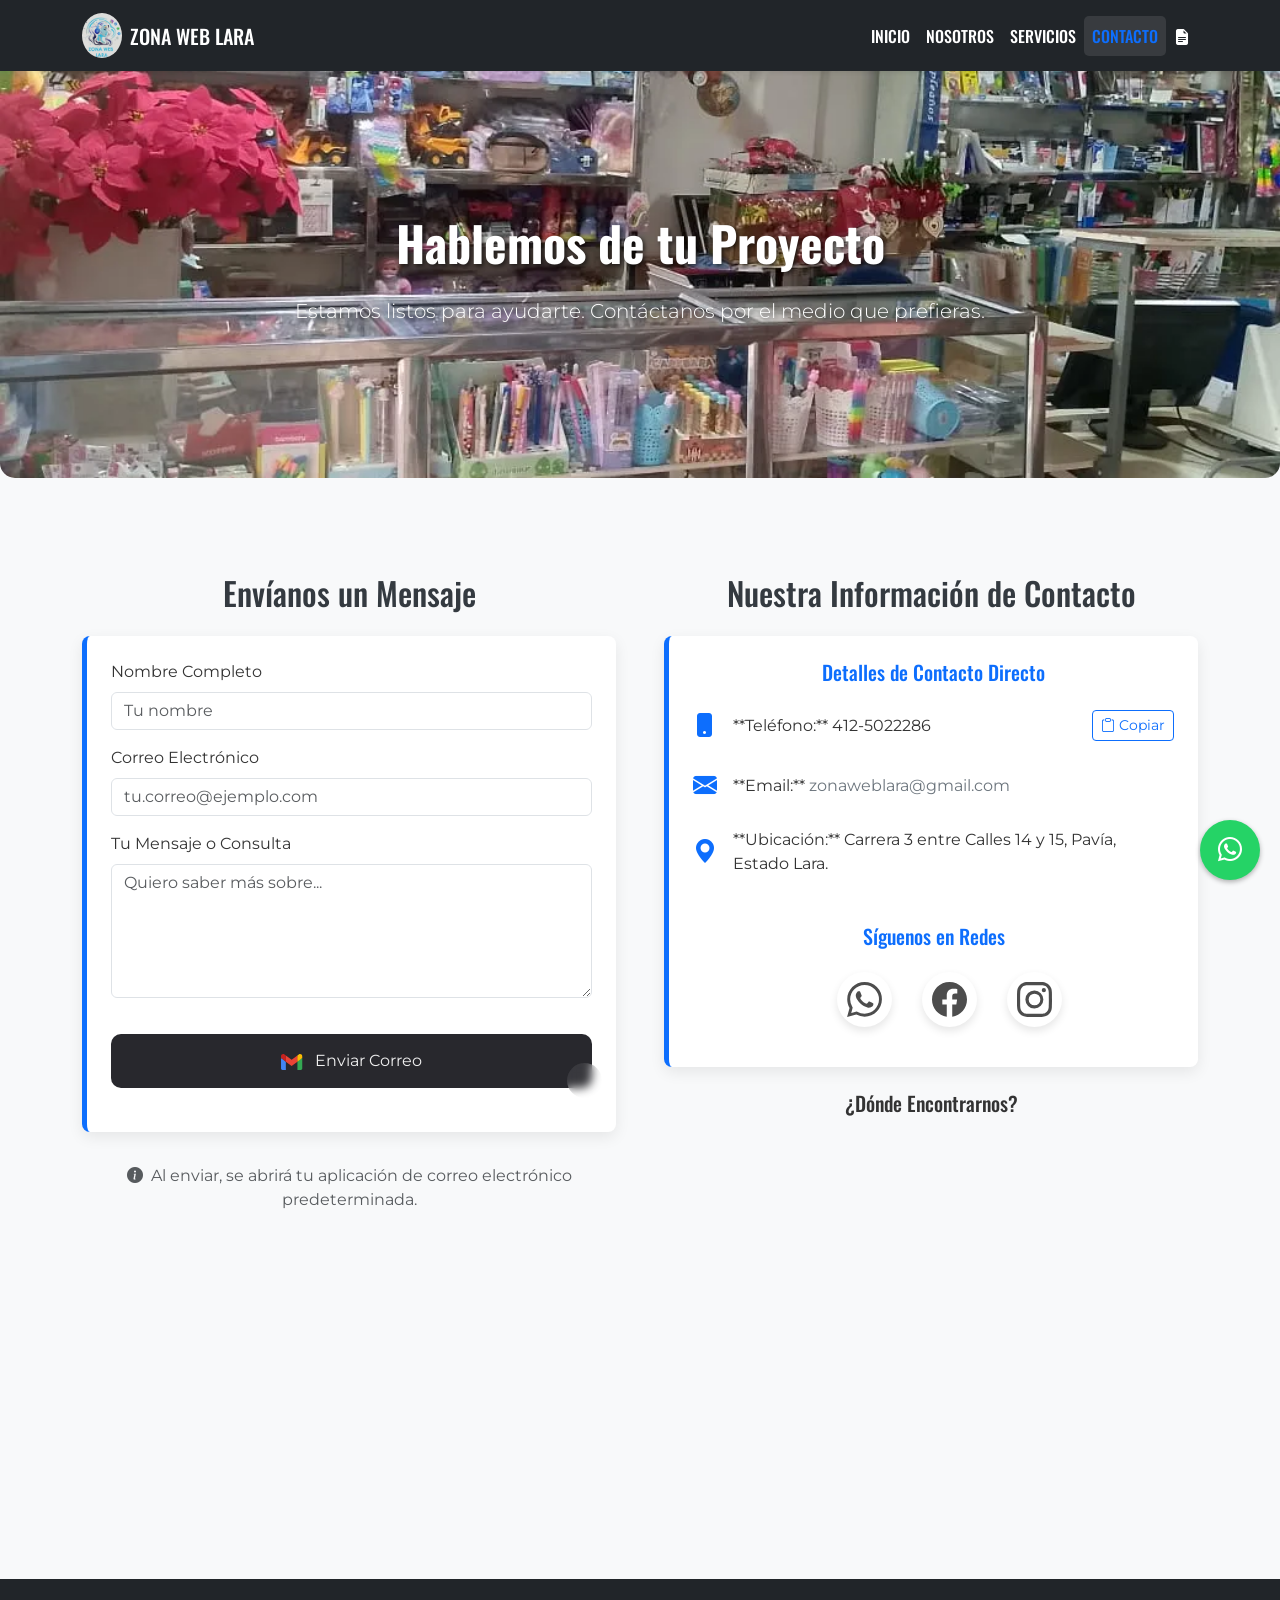
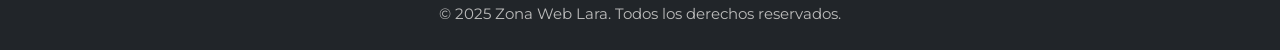
==== commit 160d07f4: "Correcciones y limpieza" ====
--- a/contacto.html
+++ b/contacto.html
@@ -37,7 +37,7 @@
       <div class="container">
         <a class="navbar-brand d-flex align-items-center" href="index.html">
           <img
-            src="assets/logo_zwl.png"
+            src="assets/logo_zwl.webp"
             alt="Logo de Zona Web Lara"
             width="40"
             class="rounded-circle me-2"
@@ -86,7 +86,11 @@
 
     <header
       class="hero-section"
-      style="background-image: url('assets/zwl/Local.jpg')"
+      style="
+        background-image: url('assets/zwl/Local.webp');
+        background-size: cover;
+        background-position: center;
+      "
     >
       <div class="container hero-content">
         <h1 class="display-3">Hablemos de tu Proyecto</h1>
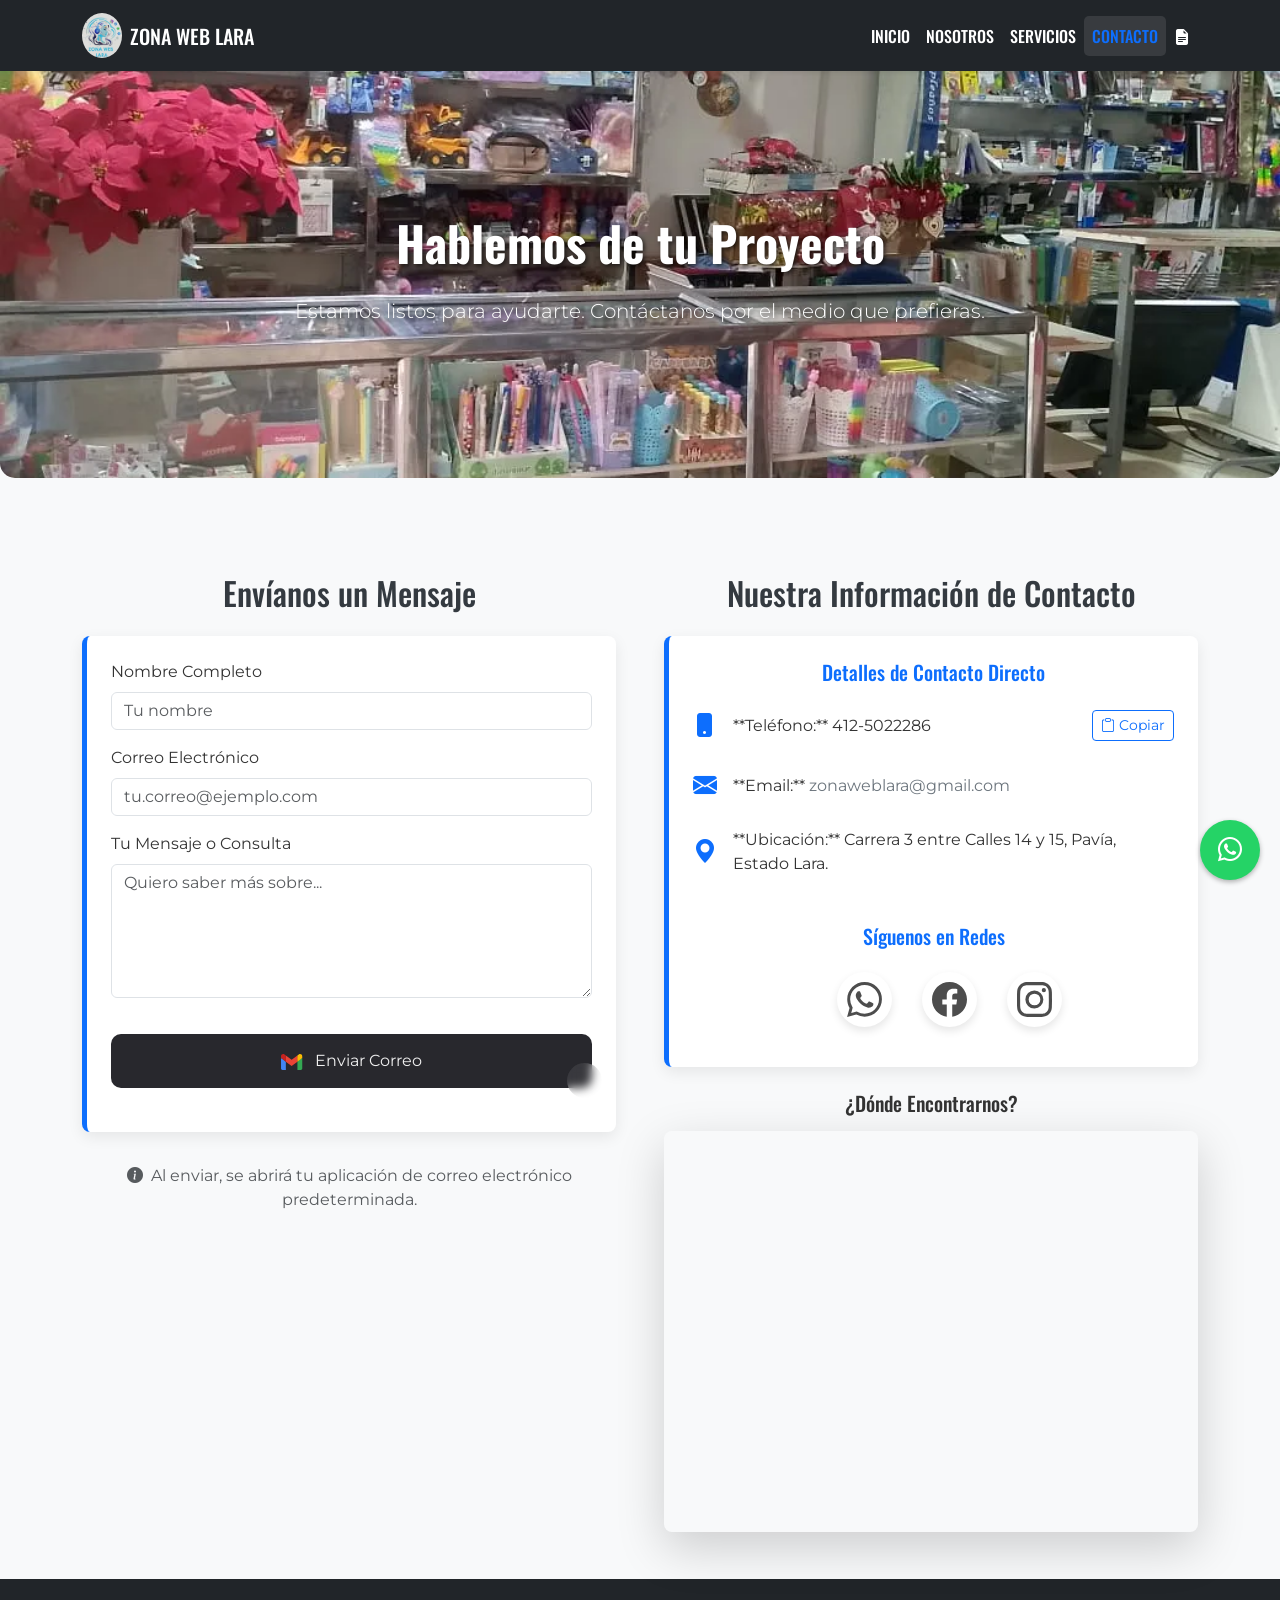
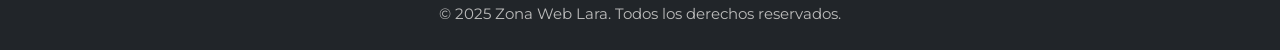
==== commit a64486ff: "correción del problema de responce en movil" ====
--- a/contacto.html
+++ b/contacto.html
@@ -369,7 +369,16 @@
     <script src="email.js"></script>
     <script src="https://unpkg.com/aos@2.3.1/dist/aos.js"></script>
     <script>
-      AOS.init();
+        AOS.init({
+            once: true, /* La animación solo ocurre una vez. Evita que se repita al subir, eliminando saltos */
+            duration: 1000, /* Duración por defecto */
+            disable: 'mobile' /* OPCIONAL: Si el problema persiste, descomenta esta línea para apagar AOS solo en celulares */
+        });
+
+        // Parche extra: Recalcular AOS cuando carga la página completamente
+        window.addEventListener('load', function() {
+            AOS.refresh();
+        });
     </script>
   </body>
 </html>
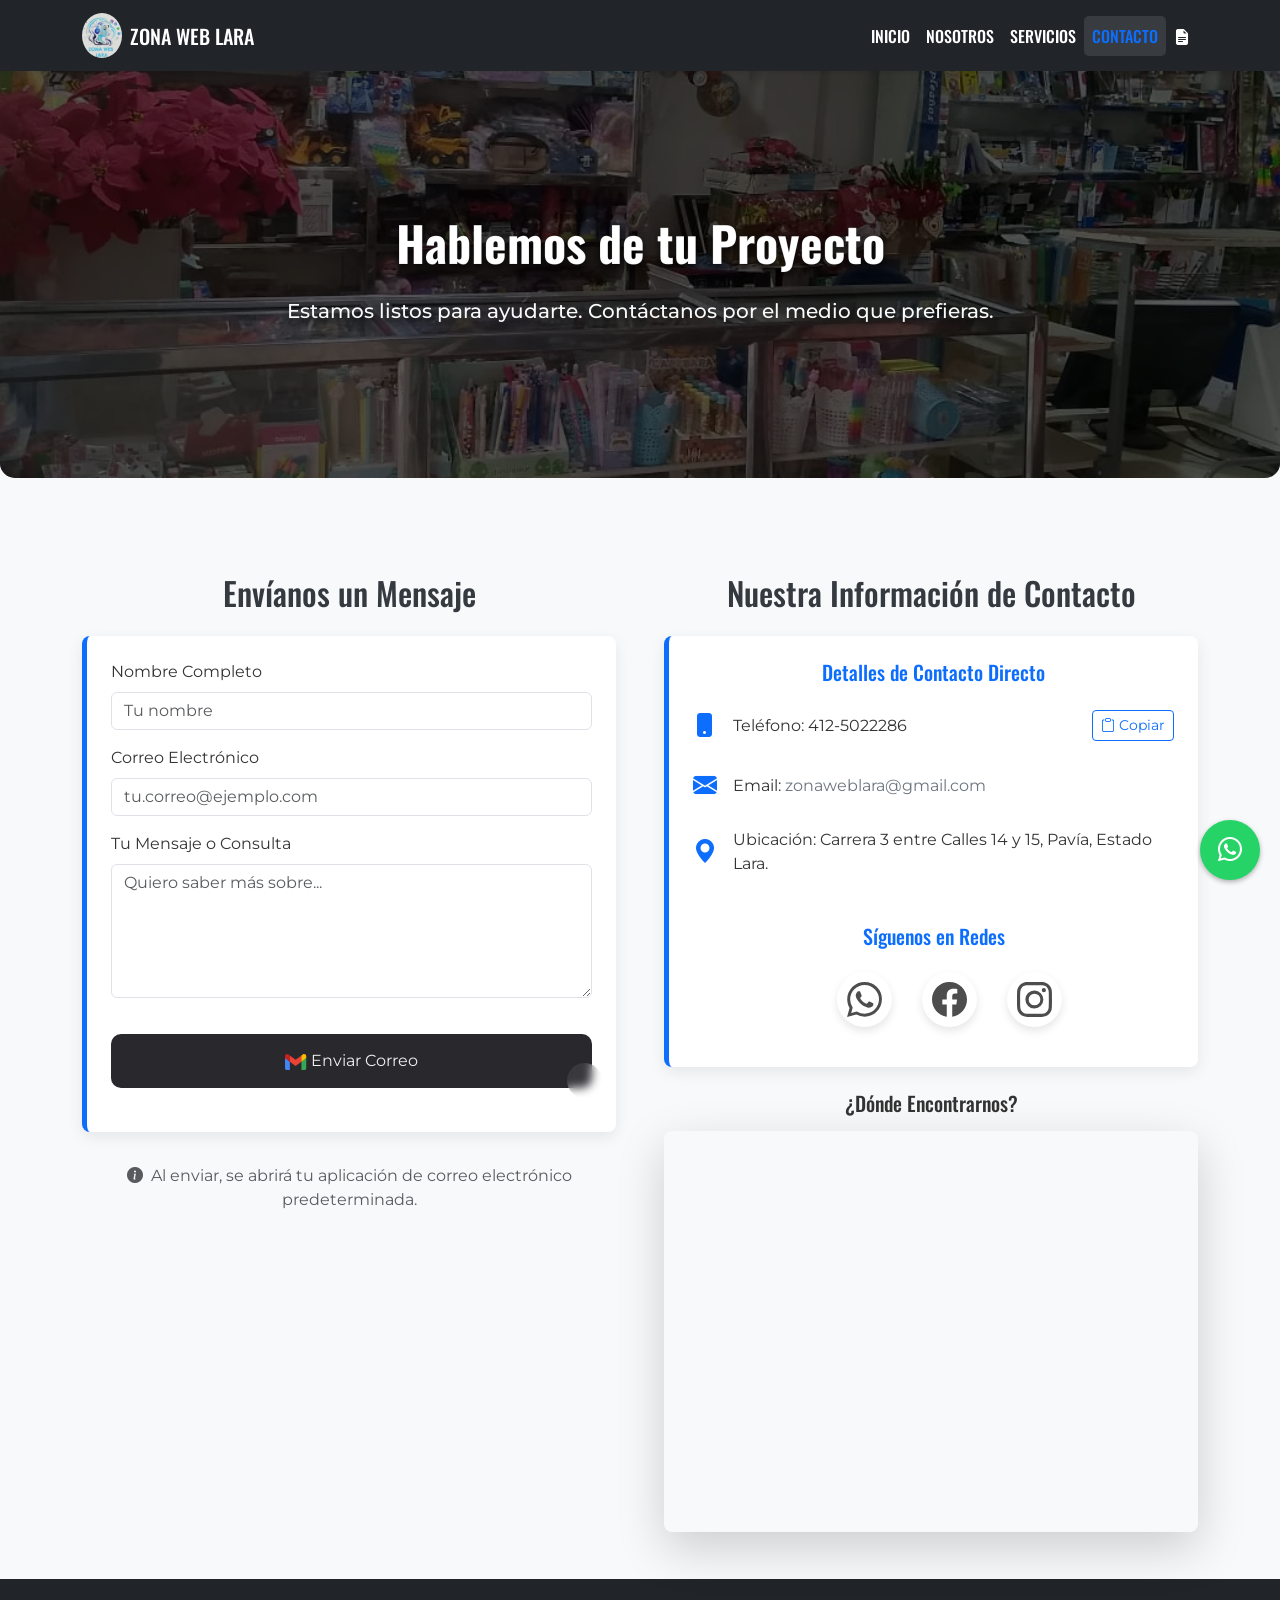
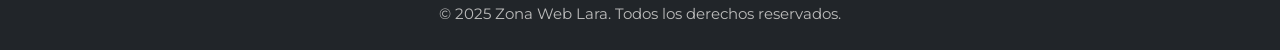
==== commit 7b0dfb01: "inicio de revista" ====
--- a/contacto.html
+++ b/contacto.html
@@ -1,49 +1,117 @@
 <!DOCTYPE html>
+<!--
+  Declaración del tipo de documento HTML5.
+  Indica al navegador que renderice el documento como HTML moderno.
+-->
 <html lang="es">
+  <!--
+    Atributo lang="es" para indicar que el contenido está en español.
+    Esto ayuda a motores de búsqueda y a tecnologías de asistencia (lectores de pantalla).
+  -->
   <head>
+    <!-- Metadatos y enlaces a recursos -->
+
     <meta charset="UTF-8" />
+    <!--
+      Define la codificación de caracteres del documento (UTF-8 permite acentos y caracteres especiales).
+    -->
+
     <meta name="viewport" content="width=device-width, initial-scale=1.0" />
+    <!--
+      Meta viewport para que el sitio sea responsivo en móviles:
+      - width=device-width hace que el ancho de la página sea el ancho del dispositivo.
+      - initial-scale=1.0 evita zoom inicial no deseado.
+    -->
+
     <title>Zona Web Lara | Contacto</title>
+    <!--
+      Título que aparece en la pestaña del navegador y en resultados de búsqueda.
+    -->
 
     <link
       href="https://cdn.jsdelivr.net/npm/bootstrap@5.3.3/dist/css/bootstrap.min.css"
       rel="stylesheet"
     />
+    <!--
+      Enlace al CSS de Bootstrap (CDN).
+      Proporciona utilidades, grid, componentes y estilos básicos.
+    -->
 
     <link
       rel="stylesheet"
       href="https://cdn.jsdelivr.net/npm/bootstrap-icons@1.10.5/font/bootstrap-icons.css"
     />
+    <!--
+      Iconos de Bootstrap (clase .bi). Permite usar íconos mediante <i class="bi bi-...">.
+    -->
 
     <link
       href="https://fonts.googleapis.com/css2?family=Montserrat:wght@400;700&family=Oswald:wght@500&display=swap"
       rel="stylesheet"
     />
+    <!--
+      Importa las fuentes Montserrat y Oswald desde Google Fonts.
+      Se usan para tipografía personalizada en el sitio.
+    -->
 
     <link
       rel="stylesheet"
       href="https://cdnjs.cloudflare.com/ajax/libs/font-awesome/6.5.2/css/all.min.css"
     />
+    <!--
+      Font Awesome (otra librería de íconos). Se agrega por compatibilidad o íconos adicionales.
+    -->
 
     <link rel="icon" href="assets/favicon.ico" type="image/x-icon" />
+    <!--
+      Favicon que aparece en la pestaña del navegador.
+    -->
 
     <link rel="stylesheet" href="style.css" />
+    <!--
+      Hoja de estilos local del proyecto. Contiene estilos personalizados (clases como .hero-section, .info-card, .whatsapp-btn, etc.).
+    -->
 
     <link href="https://unpkg.com/aos@2.3.1/dist/aos.css" rel="stylesheet" />
+    <!--
+      CSS de AOS (Animate On Scroll) para animaciones al hacer scroll.
+      Permite usar atributos data-aos en elementos HTML.
+    -->
   </head>
 
   <body>
+    <!-- ======= Barra de navegación (Navbar) ======= -->
     <nav class="navbar navbar-expand-lg navbar-dark shadow-sm">
+      <!--
+        Navbar con clases de Bootstrap:
+        - navbar-expand-lg: la barra se expande en pantallas grandes y colapsa en pequeñas.
+        - navbar-dark: estilo oscuro (colores de texto adaptados).
+        - shadow-sm: sombra pequeña debajo de la barra.
+      -->
       <div class="container">
+        <!-- Contenedor centrado y con padding horizontal (Bootstrap .container) -->
         <a class="navbar-brand d-flex align-items-center" href="index.html">
+          <!--
+            Enlace al inicio con marca (logo + texto).
+            .d-flex y .align-items-center para alinear verticalmente el logo y el texto.
+          -->
           <img
             src="assets/logo_zwl.webp"
             alt="Logo de Zona Web Lara"
             width="40"
             class="rounded-circle me-2"
           />
+          <!--
+            Imagen del logo:
+            - src: ruta relativa al archivo.
+            - alt: texto alternativo para accesibilidad.
+            - width: tamaño en píxeles.
+            - rounded-circle: borde redondeado (Bootstrap).
+            - me-2: margin-end para separar imagen del texto (espacio a la derecha).
+          -->
           Zona Web Lara
         </a>
+
         <button
           class="navbar-toggler"
           type="button"
@@ -52,20 +120,35 @@
         >
           <span class="navbar-toggler-icon"></span>
         </button>
+        <!--
+          Botón que aparece en vistas pequeñas para desplegar/colapsar el menú.
+          - data-bs-toggle y data-bs-target son atributos usados por Bootstrap JS para controlar el colapso.
+        -->
+
         <div
           class="collapse navbar-collapse justify-content-end"
           id="navbarNav"
         >
+          <!--
+            Contenedor de los enlaces del navbar.
+            - collapse navbar-collapse: hace la animación/colapso en móviles.
+            - justify-content-end: alinea los enlaces a la derecha.
+            - id="navbarNav": referencia usada por el botón toggler.
+          -->
           <ul class="navbar-nav">
+            <!-- Lista de enlaces de navegación -->
             <li class="nav-item">
               <a class="nav-link" href="index.html">Inicio</a>
             </li>
+
             <li class="nav-item">
               <a class="nav-link" href="nosotros.html">Nosotros</a>
             </li>
+
             <li class="nav-item">
               <a class="nav-link" href="servicios.html">Servicios</a>
             </li>
+
             <li class="nav-item">
               <a
                 class="nav-link active"
@@ -73,10 +156,17 @@
                 href="contacto.html"
                 >Contacto</a
               >
+              <!--
+                El enlace "Contacto" tiene:
+                - class="active": indica visualmente la página actual.
+                - aria-current="page": mejora accesibilidad indicando la página actual a lectores de pantalla.
+              -->
             </li>
+
             <li class="nav-item">
               <a class="nav-link" href="manual.html" title="Manual de Usuario">
                 <i class="bi bi-file-earmark-text-fill"></i>
+                <!-- Icono (Bootstrap Icons) que representa un manual/documento -->
               </a>
             </li>
           </ul>
@@ -84,6 +174,7 @@
       </div>
     </nav>
 
+    <!-- ======= Header / Hero Section ======= -->
     <header
       class="hero-section"
       style="
@@ -92,19 +183,55 @@
         background-position: center;
       "
     >
+      <!--
+        Sección hero con imagen de fondo:
+        - background-image: ruta a la imagen de cabecera.
+        - background-size: cover -> hace que la imagen cubra todo el contenedor.
+        - background-position: center -> centra la imagen.
+        La clase .hero-section probablemente tenga estilos adicionales en style.css.
+      -->
       <div class="container hero-content">
+        <!-- Contenido dentro del hero -->
         <h1 class="display-3">Hablemos de tu Proyecto</h1>
+        <!--
+          Título principal:
+          - display-3: clase de Bootstrap para un texto grande y llamativo.
+        -->
+
         <p class="lead mt-3 mb-4 d-none d-md-block">
           Estamos listos para ayudarte. Contáctanos por el medio que prefieras.
         </p>
+        <!--
+          Párrafo descriptivo:
+          - lead: estilo de Bootstrap para texto destacado.
+          - mt-3 mb-4: margenes superior e inferior.
+          - d-none d-md-block: oculto en pantallas pequeñas, visible a partir de md (responsive).
+        -->
       </div>
     </header>
 
+    <!-- ======= Main / Contenido principal ======= -->
     <main class="container py-5">
+      <!--
+        Contenedor principal con padding vertical (py-5).
+        Aquí se ubican el formulario y la columna de información de contacto.
+      -->
       <div class="row g-5">
+        <!--
+          Grid de Bootstrap:
+          - row: fila.
+          - g-5: gap entre columnas.
+        -->
+
+        <!-- Columna izquierda: formulario -->
         <div class="col-lg-6">
           <h2 class="mb-4 text-center">Envíanos un Mensaje</h2>
+
           <div class="info-card p-4">
+            <!--
+              .info-card es una clase personalizada (estilos en style.css).
+              p-4: padding interno del bloque.
+            -->
             <form
               id="formulario-contacto"
               class="text-start"
@@ -112,8 +239,19 @@
               data-aos-easing="linear"
               data-aos-duration="1500"
             >
+              <!--
+                Formulario con:
+                - id para referenciar desde JavaScript (email.js u otros).
+                - class text-start para alinear texto a la izquierda.
+                - Atributos data-aos para animación al aparecer (AOS: fade-down, easing linear, duración 1500ms).
+              -->
+
               <div class="mb-3">
+                <!-- Grupo del campo Nombre -->
                 <label for="nombre" class="form-label">Nombre Completo</label>
+                <!--
+                  <label for="nombre"> enlaza con el input que tiene id="nombre" (accesibilidad).
+                -->
                 <input
                   type="text"
                   class="form-control"
@@ -121,8 +259,16 @@
                   required
                   placeholder="Tu nombre"
                 />
+                <!--
+                  Input de tipo texto:
+                  - class form-control para estilo Bootstrap.
+                  - required: campo obligatorio.
+                  - placeholder: texto guía dentro del input.
+                -->
               </div>
+
               <div class="mb-3">
+                <!-- Grupo del campo Email -->
                 <label for="email" class="form-label">Correo Electrónico</label>
                 <input
                   type="email"
@@ -131,8 +277,13 @@
                   required
                   placeholder="tu.correo@ejemplo.com"
                 />
+                <!--
+                  Input tipo email valida sintaxis básica de correo en navegadores modernos.
+                -->
               </div>
+
               <div class="mb-3">
+                <!-- Grupo del campo Mensaje -->
                 <label for="mensaje" class="form-label"
                   >Tu Mensaje o Consulta</label
                 >
@@ -143,23 +294,46 @@
                   required
                   placeholder="Quiero saber más sobre..."
                 ></textarea>
+                <!--
+                  Textarea para mensaje más largo:
+                  - rows="5" indica altura aproximada.
+                -->
               </div>
 
               <div class="d-grid">
+                <!--
+                  d-grid convierte el contenedor en una cuadricula; útil para que el botón ocupe todo el ancho.
+                -->
                 <button
                   class="button"
                   style="margin-top: 20px; margin-bottom: 20px"
                 >
+                  <!--
+                    Botón principal del formulario.
+                    Observa que dentro del botón hay un <a href="mailto:...">: al hacer clic se abrirá la app de correo.
+                    Nota: El uso de <a> dentro de <button> funciona pero no es la práctica más común — aquí el objetivo es disparar la acción mailto.
+                  -->
                   <a
                     href="mailto:zonaweblara@gmail.com"
                     style="text-decoration: none; color: inherit"
                   >
+                    <!--
+                      Enlace mailto:
+                      - Al pulsarlo, abre cliente de correo predeterminado con la dirección ya aplicada.
+                      - style inline para quitar subrayado y heredar color del botón.
+                    -->
+
+                    <!-- SVG del icono (parecido al logo de Google Mail/colores) -->
                     <svg
                       xmlns="http://www.w3.org/2000/svg"
                       width="1.33em"
                       height="1em"
                       viewBox="0 0 256 193"
                     >
+                      <!--
+                        SVG compuesto por varios <path> con diferentes colores.
+                        Cada <path> aporta una parte del icono.
+                      -->
                       <path
                         fill="#4285f4"
                         d="M58.182 192.05V93.14L27.507 65.077L0 49.504v125.091c0 9.658 7.825 17.455 17.455 17.455z"
@@ -181,41 +355,69 @@
                         d="m0 49.504l26.759 20.07L58.182 93.14V17.504L41.89 5.286C24.61-7.66 0 4.646 0 26.23z"
                       />
                     </svg>
-                      Enviar Correo
+                    Enviar Correo
+                    <!--
+                      Texto visible junto al icono dentro del botón.
+                      El espacio antes de "Enviar Correo" es un espacio duro (se observa por la entidad o espacio directo).
+                    -->
                   </a>
                 </button>
               </div>
             </form>
           </div>
+
           <p class="text-muted text-center mt-3">
             <i class="bi bi-info-circle-fill me-2"></i>Al enviar, se abrirá tu
             aplicación de correo electrónico predeterminada.
           </p>
+          <!--
+            Nota informativa para el usuario indicando que se abrirá el cliente de correo.
+            .text-muted baja la intensidad del texto, .text-center centra el párrafo.
+          -->
         </div>
 
+        <!-- Columna derecha: información de contacto -->
         <div
           class="col-lg-6"
           data-aos="fade-right"
           data-aos-offset="300"
           data-aos-easing="ease-in-sine"
         >
+          <!--
+            Columna con atributos data-aos para animación (fade-right).
+            data-aos-offset controla el desplazamiento para iniciar la animación.
+          -->
           <h2 class="mb-4 text-center">Nuestra Información de Contacto</h2>
 
           <div class="info-card p-4 mb-4">
             <h3 class="h5 text-center mb-4 text-primary">
               Detalles de Contacto Directo
             </h3>
+
             <ul class="list-unstyled text-start">
+              <!-- Lista sin estilos de listas (sin bullets) -->
+
               <li
                 class="mb-4 d-flex align-items-center justify-content-between"
               >
+                <!--
+                  Elemento de lista que muestra el teléfono y un botón "Copiar".
+                  - d-flex y align-items-center alinean el contenido verticalmente.
+                  - justify-content-between separa el contenido en extremos (texto a la izquierda, botón a la derecha).
+                -->
                 <div class="d-flex align-items-center">
                   <i class="bi bi-phone-fill text-primary me-3 fs-4"></i>
+                  <!-- Icono de teléfono (Bootstrap Icons). fs-4 ajusta tamaño. -->
+
                   <span
-                    >**Teléfono:**
-                    <span id="412-5022286">412-5022286</span></span
+                    >Teléfono: <span id="412-5022286">412-5022286</span></span
                   >
+                  <!--
+                    Texto con número telefónico.
+                    - El número está envuelto en un <span id="412-5022286"> — eso permite copiarlo desde JS (aunque el id numérico no es una práctica ideal; preferible usar id sin caracteres especiales). Aquí se mantiene tal cual.
+                  -->
                 </div>
+
                 <button
                   class="btn btn-sm btn-outline-primary"
                   onclick="copiarTexto()"
@@ -223,42 +425,64 @@
                 >
                   <i class="bi bi-clipboard"></i> Copiar
                 </button>
+                <!--
+                  Botón que al hacer clic ejecuta la función copiarTexto() definida en copy.js.
+                  - title proporciona tooltip nativo al pasar el ratón.
+                -->
               </li>
 
               <li class="mb-4 d-flex align-items-center">
                 <i class="bi bi-envelope-fill text-primary me-3 fs-4"></i>
                 <span
-                  >**Email:**
+                  >Email:
                   <a
                     href="mailto:zonaweblara@gmail.com"
                     class="text-decoration-none text-secondary"
                     >zonaweblara@gmail.com</a
                   ></span
                 >
+                <!--
+                  Email mostrado como enlace mailto: al click abrirá el cliente de correo.
+                -->
               </li>
 
               <li class="d-flex align-items-center">
                 <i class="bi bi-geo-alt-fill text-primary me-3 fs-4"></i>
                 <span
-                  >**Ubicación:** Carrera 3 entre Calles 14 y 15, Pavía, Estado
+                  >Ubicación: Carrera 3 entre Calles 14 y 15, Pavía, Estado
                   Lara.</span
                 >
+                <!--
+                  Dirección física. Icono de localización (Bootstrap Icons).
+                -->
               </li>
             </ul>
 
             <h3 class="h5 text-center mt-5 mb-4 text-primary">
               Síguenos en Redes
             </h3>
+
             <div class="d-flex justify-content-center gap-4">
+              <!-- Contenedor centrado para íconos de redes sociales -->
               <ul class="example-2">
+                <!-- Lista personalizada (clases .example-2 y .icon-content están definidas en style.css) -->
+
+                <!-- === WhatsApp === -->
                 <li class="icon-content">
                   <a
                     data-social="whatsapp"
                     aria-label="Whatsapp"
                     href="https://wa.me/4125022286?text=Saludos"
                   >
+                    <!--
+                      Enlace a API de WhatsApp (wa.me) para abrir chat directo con número y mensaje predefinido.
+                      - data-social se puede usar por CSS/JS para estilos/funcionalidad específicas.
+                      - aria-label mejora accesibilidad.
+                    -->
                     <div class="filled"></div>
-
+                    <!-- Elemento decorativo (relleno) manejado por CSS. -->
+
+                    <!-- SVG con el icono de WhatsApp -->
                     <svg
                       xml:space="preserve"
                       viewBox="0 0 24 24"
@@ -275,8 +499,10 @@
                     </svg>
                   </a>
                   <div class="tooltip">Whatsapp</div>
+                  <!-- Tooltip personalizado que se muestra en hover (estilos en CSS). -->
                 </li>
 
+                <!-- === Facebook === -->
                 <li class="icon-content">
                   <a
                     data-social="facebook"
@@ -284,6 +510,7 @@
                     href="https://www.facebook.com/zona.web.lara.2023"
                   >
                     <div class="filled"></div>
+                    <!-- SVG icono de Facebook -->
                     <svg
                       xml:space="preserve"
                       viewBox="0 0 24 24"
@@ -302,6 +529,7 @@
                   <div class="tooltip">Facebook</div>
                 </li>
 
+                <!-- === Instagram === -->
                 <li class="icon-content">
                   <a
                     data-social="instagram"
@@ -309,6 +537,7 @@
                     href="https://www.instagram.com/zonaweblara?igsh=YzljYTk1ODg3Zg=="
                   >
                     <div class="filled"></div>
+                    <!-- SVG icono de Instagram -->
                     <svg
                       xml:space="preserve"
                       viewBox="0 0 16 16"
@@ -331,12 +560,22 @@
           </div>
 
           <h3 class="h5 text-center mb-3">¿Dónde Encontrarnos?</h3>
+          <!--
+            Título para la sección del mapa.
+          -->
+
           <div
             class="ratio ratio-4x3 shadow-lg rounded-3"
             data-aos="flip-left"
             data-aos-easing="ease-out-cubic"
             data-aos-duration="2000"
           >
+            <!--
+              Contenedor responsivo para el iframe del mapa:
+              - ratio-4x3: aspecto 4:3 (Bootstrap).
+              - shadow-lg y rounded-3: sombra grande y bordes redondeados.
+              - data-aos para animación flip-left.
+            -->
             <iframe
               src="https://www.google.com/maps/embed?pb=!1m18!1m12!1m3!1d15707.954752187313!2d-69.29415449999999!3d10.09101145!2m3!1f0!2f0!3f0!3m2!1i1024!2i768!4f13.1!3m3!1m2!1s0x8e833405c92c57f7%3A0x8e833405c92c57f7!2sPavi%CC%81a%2C%20Lara%2C%20Venezuela!5e0!3m2!1sen!2sus!4v1678252200000!5m2!1sen!2sus"
               style="border: 0"
@@ -345,40 +584,83 @@
               referrerpolicy="no-referrer-when-downgrade"
               class="rounded-3"
             ></iframe>
+            <!--
+              IFrame incorporado con Google Maps:
+              - src contiene parámetros que definen la ubicación y zoom.
+              - style="border:0" quita el borde por defecto.
+              - allowfullscreen permite modo pantalla completa.
+              - loading="lazy" retarda la carga hasta que sea necesario (mejora rendimiento).
+              - referrerpolicy controla la política de referencia.
+              - class rounded-3 aplica esquinas redondeadas.
+            -->
           </div>
         </div>
       </div>
     </main>
 
+    <!-- Botón flotante de WhatsApp -->
     <a
       href="https://wa.me/4125022286?text=Saludos"
       target="_blank"
       class="whatsapp-btn"
     >
       <i class="bi bi-whatsapp"></i>
+      <!--
+        Botón flotante que abre WhatsApp en nueva pestaña (target="_blank").
+        .whatsapp-btn es una clase personalizada que fija el botón en la esquina (estilos en style.css).
+      -->
     </a>
 
+    <!-- Footer -->
     <footer class="text-center">
       <div class="container">
         <p class="mb-0">© 2025 Zona Web Lara. Todos los derechos reservados.</p>
+        <!--
+          Información de derechos de autor.
+        -->
       </div>
     </footer>
 
+    <!-- ======= Scripts (JS) ======= -->
     <script src="https://cdn.jsdelivr.net/npm/bootstrap@5.3.3/dist/js/bootstrap.bundle.min.js"></script>
+    <!--
+      Bundle de Bootstrap que incluye Popper y funcionalidades JS (collapse, dropdowns, modals...).
+    -->
+
     <script src="copy.js"></script>
+    <!--
+      Archivo local copy.js (contiene, presumiblemente, la función copiarTexto() usada en el botón "Copiar").
+      Se carga aquí para que el DOM ya exista cuando el script se ejecute.
+    -->
+
     <script src="email.js"></script>
+    <!--
+      Archivo local email.js (posible manejo de validación/envío de formulario).
+    -->
+
     <script src="https://unpkg.com/aos@2.3.1/dist/aos.js"></script>
+    <!--
+      Librería AOS (Animate On Scroll) para animaciones al hacer scroll.
+    -->
+
     <script>
-        AOS.init({
-            once: true, /* La animación solo ocurre una vez. Evita que se repita al subir, eliminando saltos */
-            duration: 1000, /* Duración por defecto */
-            disable: 'mobile' /* OPCIONAL: Si el problema persiste, descomenta esta línea para apagar AOS solo en celulares */
-        });
-
-        // Parche extra: Recalcular AOS cuando carga la página completamente
-        window.addEventListener('load', function() {
-            AOS.refresh();
-        });
+      /* Inicialización de AOS con opciones */
+      AOS.init({
+        once: true /* La animación solo ocurre una vez. Evita que se repita al subir, eliminando saltos */,
+        duration: 1000 /* Duración por defecto de las animaciones (en ms) */,
+        disable:
+          "mobile" /* OPCIONAL: Si el problema persiste, descomenta esta línea para apagar AOS solo en celulares */,
+      });
+
+      // Parche extra: Recalcular AOS cuando carga la página completamente
+      window.addEventListener("load", function () {
+        AOS.refresh();
+      });
+      /* 
+          - AOS.init(): configura la librería con las opciones pasadas.
+          - window.addEventListener('load', ...) asegura que AOS refresque sus cálculos
+            cuando todas las imágenes y recursos estén cargados (evita que las animaciones se desplacen mal).
+        */
     </script>
   </body>
 </html>
--- a/style.css
+++ b/style.css
@@ -0,0 +1,526 @@
+/* style.css – Estilos personalizados (OPTIMIZADO Y CORREGIDO) */
+
+/* === 1. CORE & RESET (SOLUCIÓN AL PROBLEMA DE SCROLL) === */
+
+/* Variables CSS globales: colores reutilizables en todo el archivo.
+   Usar variables facilita cambios temáticos sin buscar cada regla. */
+:root {
+  /* EXPLICACIÓN: color principal (se usa, por ejemplo, para enlaces o estados activos). */
+  --primary-color: #0d6efd; /* Azul Bootstrap */
+  /* EXPLICACIÓN: color secundario oscuro (titulares, texto importante). */
+  --secondary-color: #343a40; /* Gris oscuro */
+  /* EXPLICACIÓN: color de fondo claro general del body. */
+  --light-bg: #f8f9fa; /* Fondo claro */
+  /* EXPLICACIÓN: color oscuro usado en navbar/footer. */
+  --dark-bg: #212529; /* Fondo oscuro navbar/footer */
+}
+
+/* EXPLICACIÓN: Se aplica a html y body para forzar que no haya scroll horizontal
+   inesperado (problema común con librerías de animación o elementos posicionados).
+   overflow-x: hidden impide que el contenido se desborde horizontalmente. */
+html,
+body {
+  /* CRÍTICO: Evita que las animaciones AOS creen scroll horizontal fantasma */
+  overflow-x: hidden !important;
+  /* EXPLICACIÓN: asegura que el ancho ocupe 100% del viewport. */
+  width: 100%;
+  /* EXPLICACIÓN: posicionamiento relativo por si se utilizan elementos posicionados dentro. */
+  position: relative;
+}
+
+/* EXPLICACIÓN: Estilos base del body: tipografía, color, fondo y separación para la navbar fija. */
+body {
+  /* EXPLICACIÓN: fuente principal para el sitio; si no existe, se usa sans-serif. */
+  font-family: "Montserrat", sans-serif;
+  /* EXPLICACIÓN: color de texto base (puede ser sobrescrito en secciones). */
+  color: #333;
+  /* EXPLICACIÓN: fondo claro usando la variable declarada. */
+  background-color: var(--light-bg);
+  /* EXPLICACIÓN: centra el texto por defecto; puede ser sobreescrito en bloques específicos. */
+  text-align: center;
+  /* EXPLICACIÓN: espacio superior para evitar que contenido quede debajo de una navbar fija. */
+  padding-top: 70px;
+}
+
+/* EXPLICACIÓN: configuración tipográfica para encabezados, usando otra familia para contraste. */
+h1,
+h2,
+h3,
+h4 {
+  font-family: "Oswald", sans-serif;
+  color: var(--secondary-color);
+}
+
+/* EXPLICACIÓN: elimina viñetas por defecto en listas ul. Si necesita viñeta, hay que reasignarla. */
+ul {
+  list-style: none;
+}
+
+/* === 2. NAVBAR (CORRECCIÓN MÓVIL) === */
+
+/* EXPLICACIÓN: clase .navbar: fondo oscuro, sombra, fijación superior y z-index alto.
+   position: fixed mantiene la barra visible al hacer scroll. */
+.navbar {
+  background-color: var(--dark-bg) !important;
+  /* EXPLICACIÓN: sombra sutil para separar visualmente la navbar del contenido. */
+  box-shadow: 0 2px 10px rgba(0, 0, 0, 0.2);
+  /* EXPLICACIÓN: la barra se fija en la parte superior de la ventana. */
+  position: fixed;
+  top: 0;
+  /* EXPLICACIÓN: ocupa todo el ancho disponible. */
+  width: 100%;
+  /* EXPLICACIÓN: z-index alto para que esté por encima del resto del contenido. */
+  z-index: 1040; /* Asegura estar sobre el contenido */
+  /* EXPLICACIÓN: fuerza renderizado con aceleración 3D para reducir parpadeos en algunos navegadores. */
+  transform: translate3d(
+    0,
+    0,
+    0
+  ); /* Fuerza aceleración de hardware para evitar parpadeos */
+}
+
+/* EXPLICACIÓN: estilos para la marca y los links de la navbar:
+   color blanco, mayúsculas, y transición para hover. */
+.navbar-brand,
+.navbar-nav .nav-link {
+  color: white !important;
+  font-family: "Oswald", sans-serif;
+  text-transform: uppercase;
+  font-weight: 500;
+  transition: color 0.3s, background-color 0.3s;
+}
+
+/* EXPLICACIÓN: estado hover y activo de los links: color primario y fondo semitransparente */
+.navbar-nav .nav-link:hover,
+.navbar-nav .nav-link.active {
+  color: var(--primary-color) !important;
+  background-color: rgba(255, 255, 255, 0.1);
+  border-radius: 5px;
+}
+
+/* AJUSTE ESPECÍFICO PARA MÓVIL (SOLUCIÓN HAMBURGUESA) */
+/* EXPLICACIÓN: media query que aplica ajustes cuando la pantalla es menor o igual a 991px.
+   Esto normalmente corresponde a tablet/ móvil, y configura la expansión del menú colapsado. */
+@media (max-width: 991px) {
+  .navbar-collapse {
+    /* EXPLICACIÓN: fondo sólido igual al de la navbar para tapar contenido que queda detrás. */
+    background-color: var(
+      --dark-bg
+    ); /* Fondo sólido para tapar el contenido de atrás */
+    /* EXPLICACIÓN: posiciona el menú desplegado justo debajo de la barra. */
+    position: absolute;
+    top: 100%;
+    left: 0;
+    right: 0;
+    /* EXPLICACIÓN: espacio interno dentro del menú para enlaces. */
+    padding: 20px;
+    /* EXPLICACIÓN: sombra más pronunciada para el panel móvil. */
+    box-shadow: 0 10px 20px rgba(0, 0, 0, 0.3);
+    /* EXPLICACIÓN: línea superior tenue para separación visual. */
+    border-top: 1px solid rgba(255, 255, 255, 0.1);
+    /* Permite scroll dentro del menú si es muy largo */
+    max-height: 80vh;
+    overflow-y: auto;
+  }
+}
+
+/* === 3. HERO SECTION === */
+/* === 3. HERO SECTION === */
+
+/* EXPLICACIÓN: sección hero (cabecera visual grande). Usa degradado por defecto por si la imagen falla. */
+.hero-section {
+  /* Mantenemos el degradado como base por si la imagen no carga */
+  background: linear-gradient(135deg, #212529 0%, var(--primary-color) 100%);
+  /* EXPLICACIÓN: texto en blanco para contraste con el fondo oscuro/degradado. */
+  color: white;
+  /* EXPLICACIÓN: espacio grande arriba/abajo para enfatizar la sección. */
+  padding: 8rem 1rem;
+  /* EXPLICACIÓN: bordes redondeados en la parte inferior para diseño suave. */
+  border-radius: 0 0 15px 15px;
+  margin-bottom: 3rem;
+  /* EXPLICACIÓN: relativo para que el pseudo-elemento ::before (overlay) se posicione respecto a este contenedor. */
+  position: relative; /* Necesario para posicionar el overlay */
+  overflow: hidden;
+}
+
+/* EXPLICACIÓN: pseudo-elemento ::before actúa como capa oscura encima del fondo (overlay),
+   creando contraste para texto legible. */
+.hero-section::before {
+  content: "";
+  position: absolute;
+  top: 0;
+  left: 0;
+  width: 100%;
+  height: 100%;
+  /* Fondo negro al 65% de opacidad. Ajusta el 0.65 si quieres más o menos oscuridad */
+  background-color: rgba(0, 0, 0, 0.65);
+  /* EXPLICACIÓN: z-index 1 coloca la capa oscura por encima del fondo pero debajo del contenido cuando éste tiene z-index mayor. */
+  z-index: 1; /* Se coloca ENCIMA de la imagen de fondo */
+}
+
+/* EXPLICACIÓN: contenedor de contenido dentro del hero. z-index mayor para estar sobre el overlay. */
+.hero-content {
+  position: relative;
+  z-index: 2; /* El texto se coloca ENCIMA de la capa oscura */
+  display: flex;
+  flex-direction: column;
+  align-items: center;
+  justify-content: center;
+  /* Sombra de texto reforzada para máximo contraste */
+  text-shadow: 0px 4px 8px rgba(0, 0, 0, 0.8);
+}
+
+/* EXPLICACIÓN: logo dentro del hero: tamaño fijo, borde blanco y sombra para resaltar. */
+.hero-content .logo img {
+  width: 100px;
+  height: 100px;
+  border: 3px solid white; /* Cambiado a blanco para resaltar sobre el fondo oscuro */
+  box-shadow: 0 0 20px rgba(0, 0, 0, 0.5);
+}
+
+/* EXPLICACIÓN: estilo del título principal en hero: tamaño grande y contorno sutil. */
+.hero-content h1 {
+  font-size: 3rem;
+  font-weight: 700;
+  color: white; /* Asegura que el título sea blanco puro */
+  margin-top: 1rem;
+  /* Borde negro sutil alrededor de las letras para mayor definición */
+  -webkit-text-stroke: 1px rgba(0, 0, 0, 0.1);
+}
+
+/* EXPLICACIÓN: párrafo principal con clase .lead: color ligeramente más suave y peso medio. */
+.hero-content p.lead {
+  color: #f8f9fa; /* Blanco humo, un poco más suave que el título */
+  font-weight: 500;
+}
+
+/* === 4. SECCIONES DE CONTENIDO (GRID) === */
+
+/* EXPLICACIÓN: bloque de características o secciones: padding vertical, borde inferior y contención de floats. */
+.feature-block {
+  padding: 3rem 0;
+  border-bottom: 1px solid #eee;
+  /* Importante para contener elementos flotantes */
+  overflow: hidden;
+}
+
+/* EXPLICACIÓN: quita el borde inferior en el último bloque para buen acabado visual. */
+.feature-block:last-child {
+  border-bottom: none;
+}
+
+/* EXPLICACIÓN: contenedor de texto alineado a la izquierda con padding interno. */
+.text-content {
+  text-align: left;
+  padding: 1.5rem;
+}
+
+/* EXPLICACIÓN: contenedor para imágenes; centra su contenido vertical y horizontalmente. */
+.image-content {
+  display: flex;
+  align-items: center;
+  justify-content: center;
+}
+
+/* EXPLICACIÓN: imagen de contenido: limita anchura máxima, redondea bordes, sombra y comportamiento hover. */
+.content-image {
+  width: 100%;
+  max-width: 550px;
+  height: auto;
+  border-radius: 10px;
+  box-shadow: 0 10px 30px rgba(0, 0, 0, 0.15);
+  border: none;
+  margin: 0;
+  display: block;
+  /* EXPLICACIÓN: transición para suavizar la transformación al hacer hover. */
+  transition: transform 0.3s ease-in-out;
+}
+
+/* EXPLICACIÓN: efecto hover que escala ligeramente la imagen para dar interactividad. */
+.content-image:hover {
+  transform: scale(1.02);
+}
+
+/* === 5. TARJETAS DE INFORMACIÓN === */
+
+/* EXPLICACIÓN: tarjeta de información con borde lateral del color primario, fondo blanco y sombra ligera. */
+.info-card {
+  background-color: white;
+  border-left: 5px solid var(--primary-color);
+  border-radius: 8px;
+  box-shadow: 0 5px 15px rgba(0, 0, 0, 0.08);
+  padding: 1.5rem;
+  margin-bottom: 2rem;
+  text-align: left;
+}
+
+/* EXPLICACIÓN: título dentro de la tarjeta: color primario y centrado (diseño elegido). */
+.info-card h3 {
+  color: var(--primary-color);
+  border-bottom: none;
+  padding-bottom: 0;
+  margin-bottom: 1rem;
+  text-align: center;
+}
+
+/* EXPLICACIÓN: listas dentro de tarjetas usan listas internas (números o viñetas) posicionadas dentro. */
+.info-card ol,
+.info-card ul {
+  list-style-position: inside;
+}
+
+/* === 6. FOOTER === */
+
+/* EXPLICACIÓN: pie de página con fondo oscuro, color de texto tenue y padding. */
+footer {
+  background-color: var(--dark-bg);
+  color: #bbb;
+  padding: 1.5rem 0;
+  font-size: 0.95rem;
+  margin-top: 0;
+}
+
+/* === 7. REDES SOCIALES (Example-2) === */
+
+/* EXPLICACIÓN: contenedor de íconos sociales centrado y con alineación vertical centrada. */
+.example-2 {
+  display: flex;
+  justify-content: center;
+  align-items: center;
+}
+
+/* EXPLICACIÓN: cada icono tiene margen lateral y posición relativa para tooltips y overlays. */
+.example-2 .icon-content {
+  margin: 0 15px;
+  position: relative;
+}
+
+/* EXPLICACIÓN: tooltip positioned arriba del icono; inicialmente oculto (opacity 0 y visibility hidden). */
+.example-2 .icon-content .tooltip {
+  position: absolute;
+  top: -30px;
+  left: 50%;
+  transform: translateX(-50%);
+  color: #fff;
+  padding: 6px 10px;
+  border-radius: 5px;
+  opacity: 0;
+  visibility: hidden;
+  font-size: 14px;
+  transition: all 0.3s ease;
+}
+
+/* EXPLICACIÓN: al hover del contenedor se muestra el tooltip y se eleva su posición (animación suave). */
+.example-2 .icon-content:hover .tooltip {
+  opacity: 1;
+  visibility: visible;
+  top: -50px;
+}
+
+/* EXPLICACIÓN: estilo del enlace que contiene el icono: caja circular, centrado, con overflow para el efecto .filled. */
+.example-2 .icon-content a {
+  position: relative;
+  overflow: hidden;
+  display: flex;
+  justify-content: center;
+  align-items: center;
+  width: 55px;
+  height: 55px;
+  border-radius: 50%;
+  color: #4d4d4d;
+  background-color: #fff;
+  transition: all 0.3s ease-in-out;
+  box-shadow: 0 4px 8px rgba(0, 0, 0, 0.1);
+}
+
+/* EXPLICACIÓN: estado hover del enlace: aumenta la sombra y cambia el color del icono a blanco para contraste. */
+.example-2 .icon-content a:hover {
+  box-shadow: 3px 2px 45px 0px rgb(0 0 0 / 12%);
+  color: white;
+}
+
+/* EXPLICACIÓN: svg dentro del enlace recibe tamaño y z-index para permanecer arriba del overlay .filled. */
+.example-2 .icon-content a svg {
+  position: relative;
+  z-index: 1;
+  width: 35px;
+  height: 35px;
+}
+
+/* EXPLICACIÓN: elemento .filled es la capa que "llena" el botón desde abajo en hover.
+   Inicialmente su height es 0; en hover se expande para crear el efecto de color. */
+.example-2 .icon-content a .filled {
+  position: absolute;
+  top: auto;
+  bottom: 0;
+  left: 0;
+  width: 100%;
+  height: 0;
+  background-color: #000;
+  transition: all 0.3s ease-in-out;
+}
+
+/* EXPLICACIÓN: al pasar el ratón, se anima la altura de .filled hasta cubrir el botón. */
+.example-2 .icon-content a:hover .filled {
+  height: 100%;
+}
+
+/* === Colores específicos por red social === */
+/* EXPLICACIÓN: se usan selectores por atributo data-social para aplicar color/gradiente específico. */
+
+/* WhatsApp: color verde y tooltip del mismo color. */
+.example-2 .icon-content a[data-social="whatsapp"] .filled,
+.example-2 .icon-content a[data-social="whatsapp"] ~ .tooltip {
+  background-color: #128c7e;
+}
+
+/* Facebook: azul clásico. */
+.example-2 .icon-content a[data-social="facebook"] .filled,
+.example-2 .icon-content a[data-social="facebook"] ~ .tooltip {
+  background-color: #3b5998;
+}
+
+/* Instagram: gradiente característico aplicado tanto al .filled como al tooltip adyacente. */
+.example-2 .icon-content a[data-social="instagram"] .filled,
+.example-2 .icon-content a[data-social="instagram"] ~ .tooltip {
+  background: linear-gradient(
+    45deg,
+    #405de6,
+    #5b51db,
+    #b33ab4,
+    #c135b4,
+    #e1306c,
+    #fd1f1f
+  );
+}
+
+/* YouTube: rojo vibrante. */
+.example-2 .icon-content a[data-social="youtube"] .filled,
+.example-2 .icon-content a[data-social="youtube"] ~ .tooltip {
+  background-color: #ff0000;
+}
+
+/* === 8. BOTÓN FLOTANTE WHATSAPP === */
+
+/* EXPLICACIÓN: botón flotante con posición fija (bottom-right), tamaño circular, animación y alto z-index. */
+.whatsapp-btn {
+  position: fixed;
+  bottom: 20px;
+  right: 20px;
+  /* EXPLICACIÓN: debe quedar por encima de otros elementos (incluso la navbar). */
+  z-index: 1050; /* Más alto que la navbar */
+  width: 60px;
+  height: 60px;
+  border-radius: 50%;
+  background-color: #25d366;
+  display: flex;
+  align-items: center;
+  justify-content: center;
+  box-shadow: 0 2px 5px rgba(0, 0, 0, 0.3);
+  /* EXPLICACIÓN: animación de respiración para llamar la atención sutilmente. */
+  animation: breathe 2s ease-in-out infinite;
+  text-decoration: none;
+}
+
+/* EXPLICACIÓN: icono dentro del botón: color blanco y animación 'beat' de latido. */
+.whatsapp-btn i {
+  color: #fff;
+  font-size: 24px;
+  animation: beat 2s ease-in-out infinite;
+}
+
+/* Animaciones de WhatsApp */
+/* EXPLICACIÓN: keyframes para el efecto 'breathe' que expande/contrae la sombra exterior. */
+@keyframes breathe {
+  0% {
+    box-shadow: 0 0 0 0 rgba(37, 211, 102, 0.5);
+  }
+  70% {
+    box-shadow: 0 0 0 15px rgba(37, 211, 102, 0);
+  }
+  100% {
+    box-shadow: 0 0 0 0 rgba(0, 0, 0, 0);
+  }
+}
+
+/* EXPLICACIÓN: keyframes para el 'beat' que escala el icono simulando un latido. */
+@keyframes beat {
+  0% {
+    transform: scale(1);
+  }
+  50% {
+    transform: scale(1.2);
+  }
+  100% {
+    transform: scale(1);
+  }
+}
+
+/* === 9. BOTONES PERSONALIZADOS (Formulario) === */
+
+/* EXPLICACIÓN: clase .button diseñada para botones con efectos de capas usando ::before y ::after.
+   Se utiliza display inline-block para que el elemento respete padding y dimensiones como botón. */
+.button {
+  padding: 15px 20px;
+  font-size: 16px;
+  background: transparent;
+  border: none;
+  position: relative;
+  color: #f0f0f0;
+  z-index: 1;
+  text-decoration: none;
+  display: inline-block; /* Asegura comportamiento de botón */
+}
+
+/* EXPLICACIÓN: se preparan pseudo-elementos ::after y ::before que crearán las capas visuales.
+   Ambos son posicionados absoluta y con z-index -1 para quedar detrás del contenido del botón. */
+.button::after,
+.button::before {
+  content: "";
+  position: absolute;
+  bottom: 0;
+  right: 0;
+  z-index: -1;
+  transition: all 0.4s;
+}
+
+/* EXPLICACIÓN: ::before es la capa base oscura detrás del botón con tamaño inicial que cubre. */
+.button::before {
+  transform: translate(0%, 0%);
+  width: 100%;
+  height: 100%;
+  background: #28282d;
+  border-radius: 10px;
+}
+
+/* EXPLICACIÓN: ::after es una pequeña burbuja blanca semi-transparente que se transforma en hover. */
+.button::after {
+  transform: translate(10px, 10px);
+  width: 35px;
+  height: 35px;
+  background: #ffffff15;
+  /* EXPLICACIÓN: backdrop-filter aplica desenfoque detrás del pseudo-elemento (soporta solo navegadores modernos). */
+  backdrop-filter: blur(5px);
+  border-radius: 50px;
+}
+
+/* EXPLICACIÓN: en hover, ::before se desplaza y agranda ligeramente para dar sensación de movimiento. */
+.button:hover::before {
+  transform: translate(5%, 20%);
+  width: 110%;
+  height: 110%;
+}
+
+/* EXPLICACIÓN: en hover, ::after cambia a rectángulo (border-radius menor) y se coloca detrás como fondo completo. */
+.button:hover::after {
+  border-radius: 10px;
+  transform: translate(0, 0);
+  width: 100%;
+  height: 100%;
+}
+
+/* EXPLICACIÓN: al hacer click (active), ::after tiene transición cero para respuesta inmediata, y se desplaza un poco hacia abajo. */
+.button:active::after {
+  transition: 0s;
+  transform: translate(0, 5%);
+}
